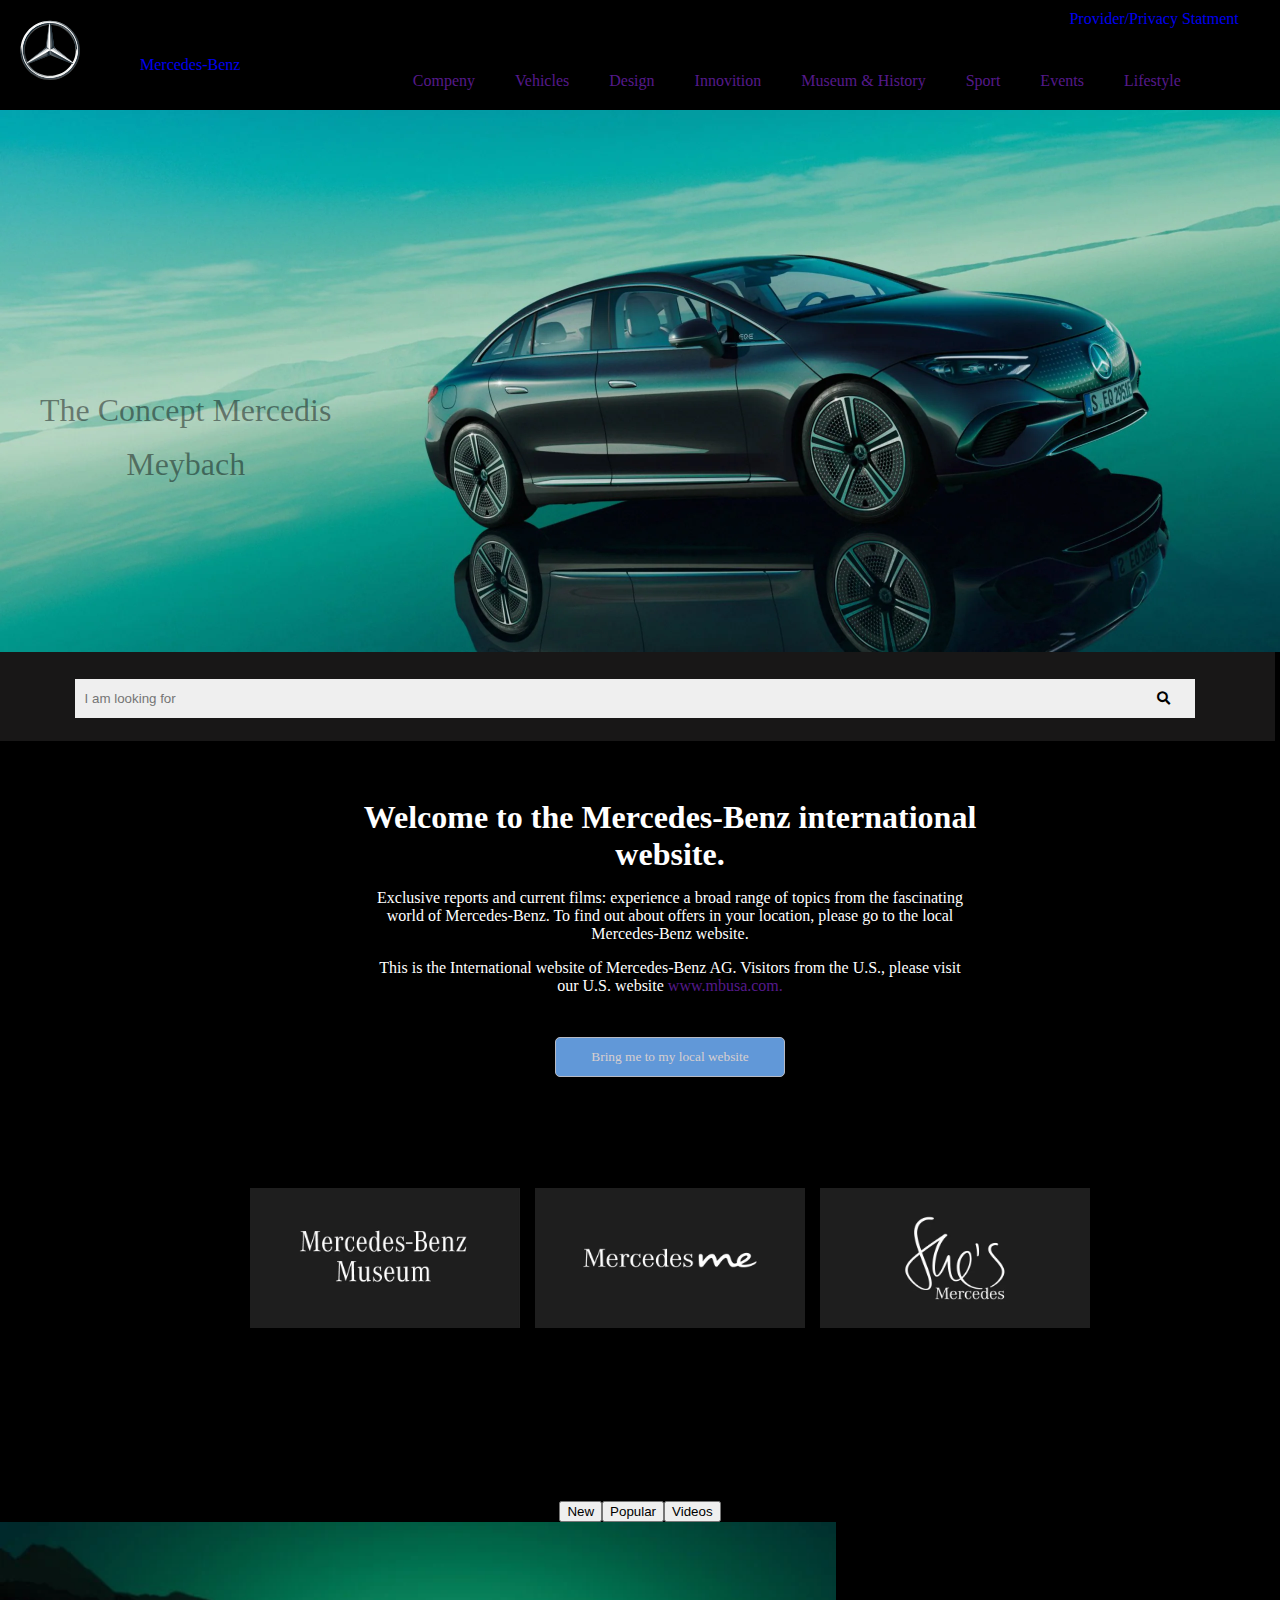
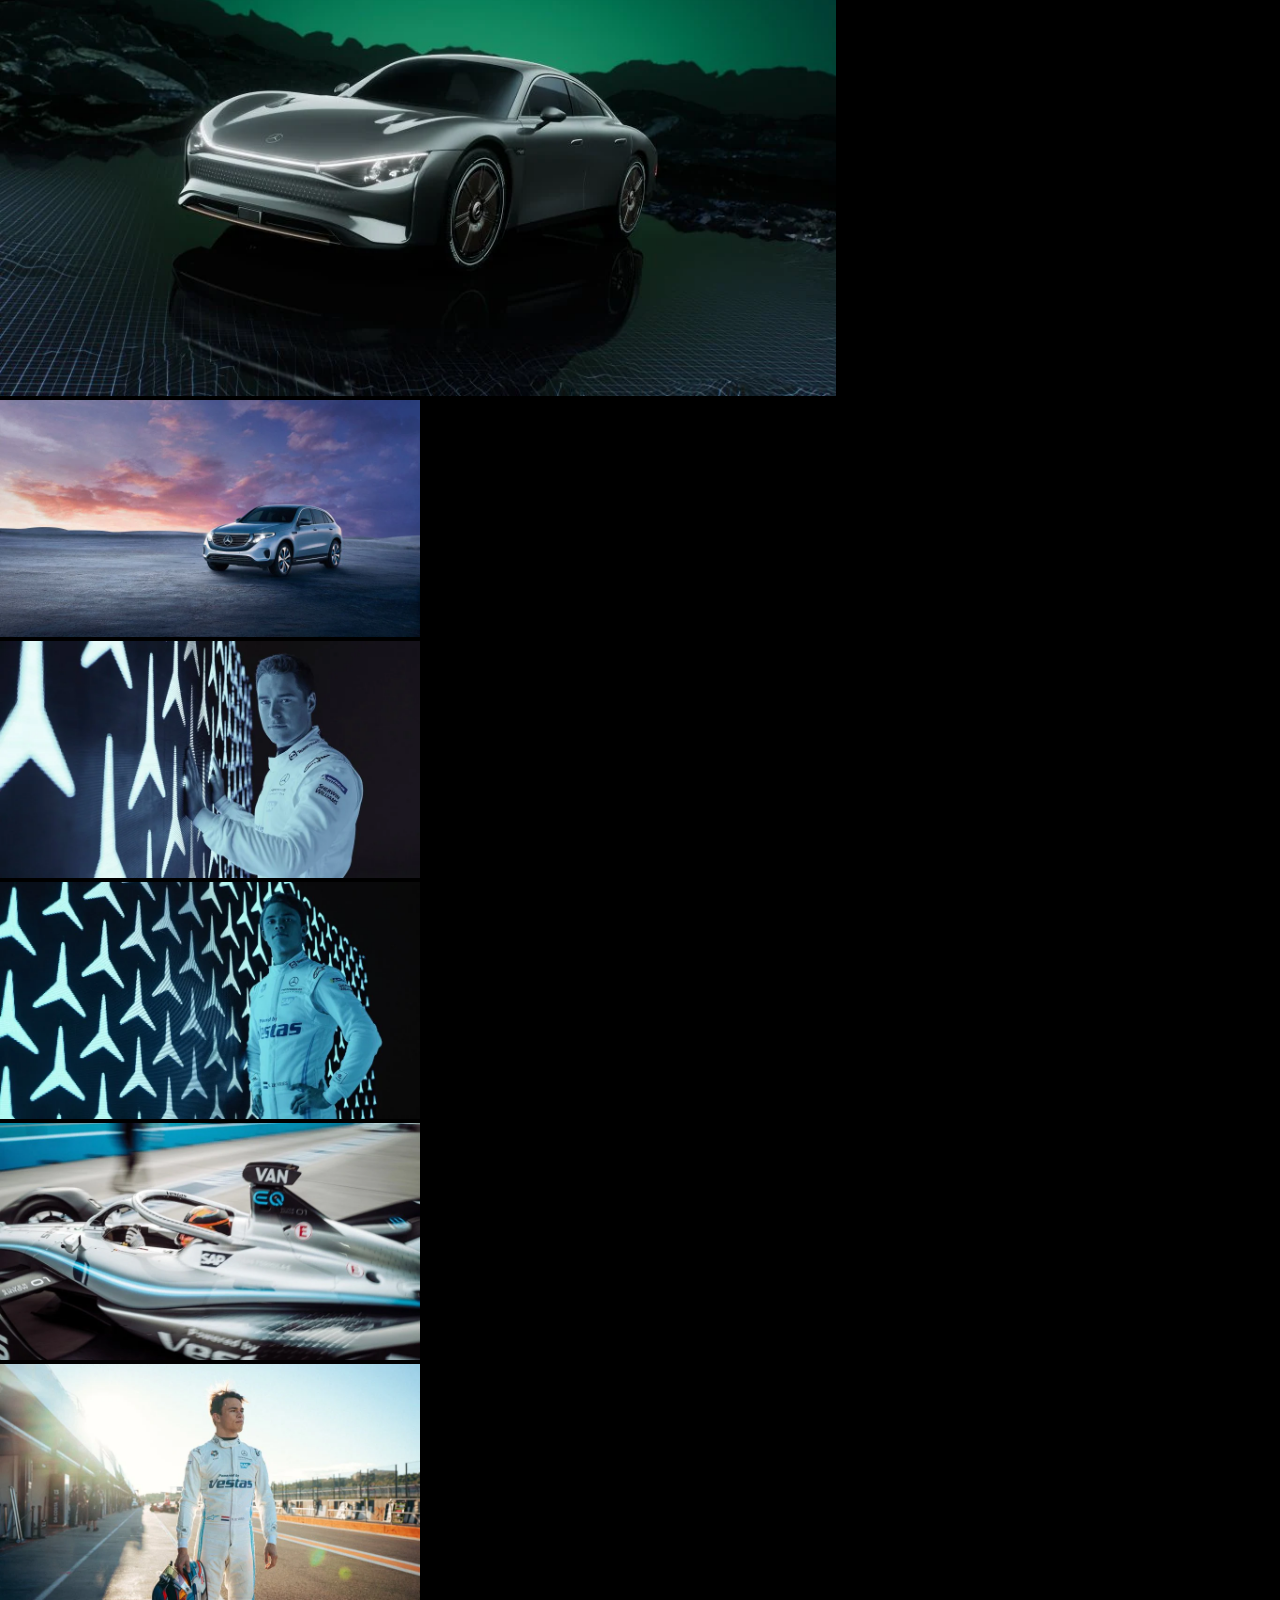
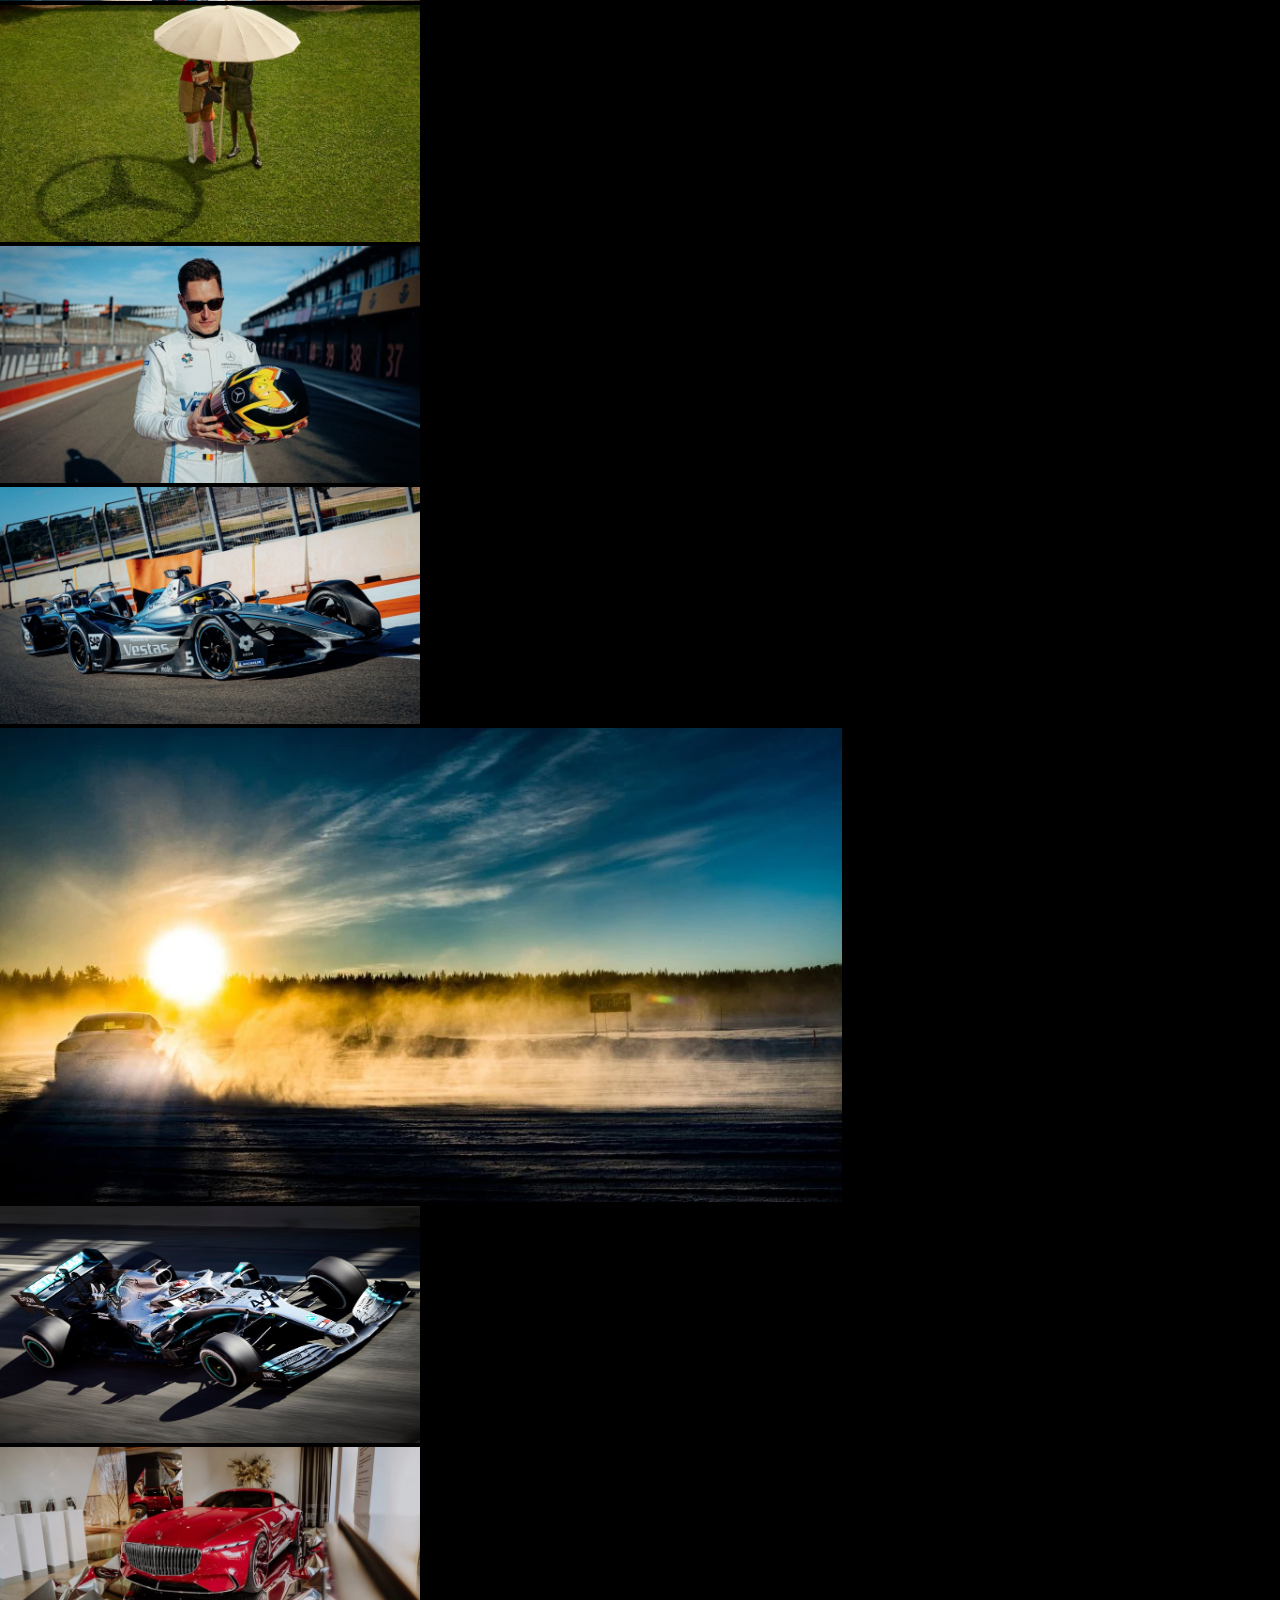
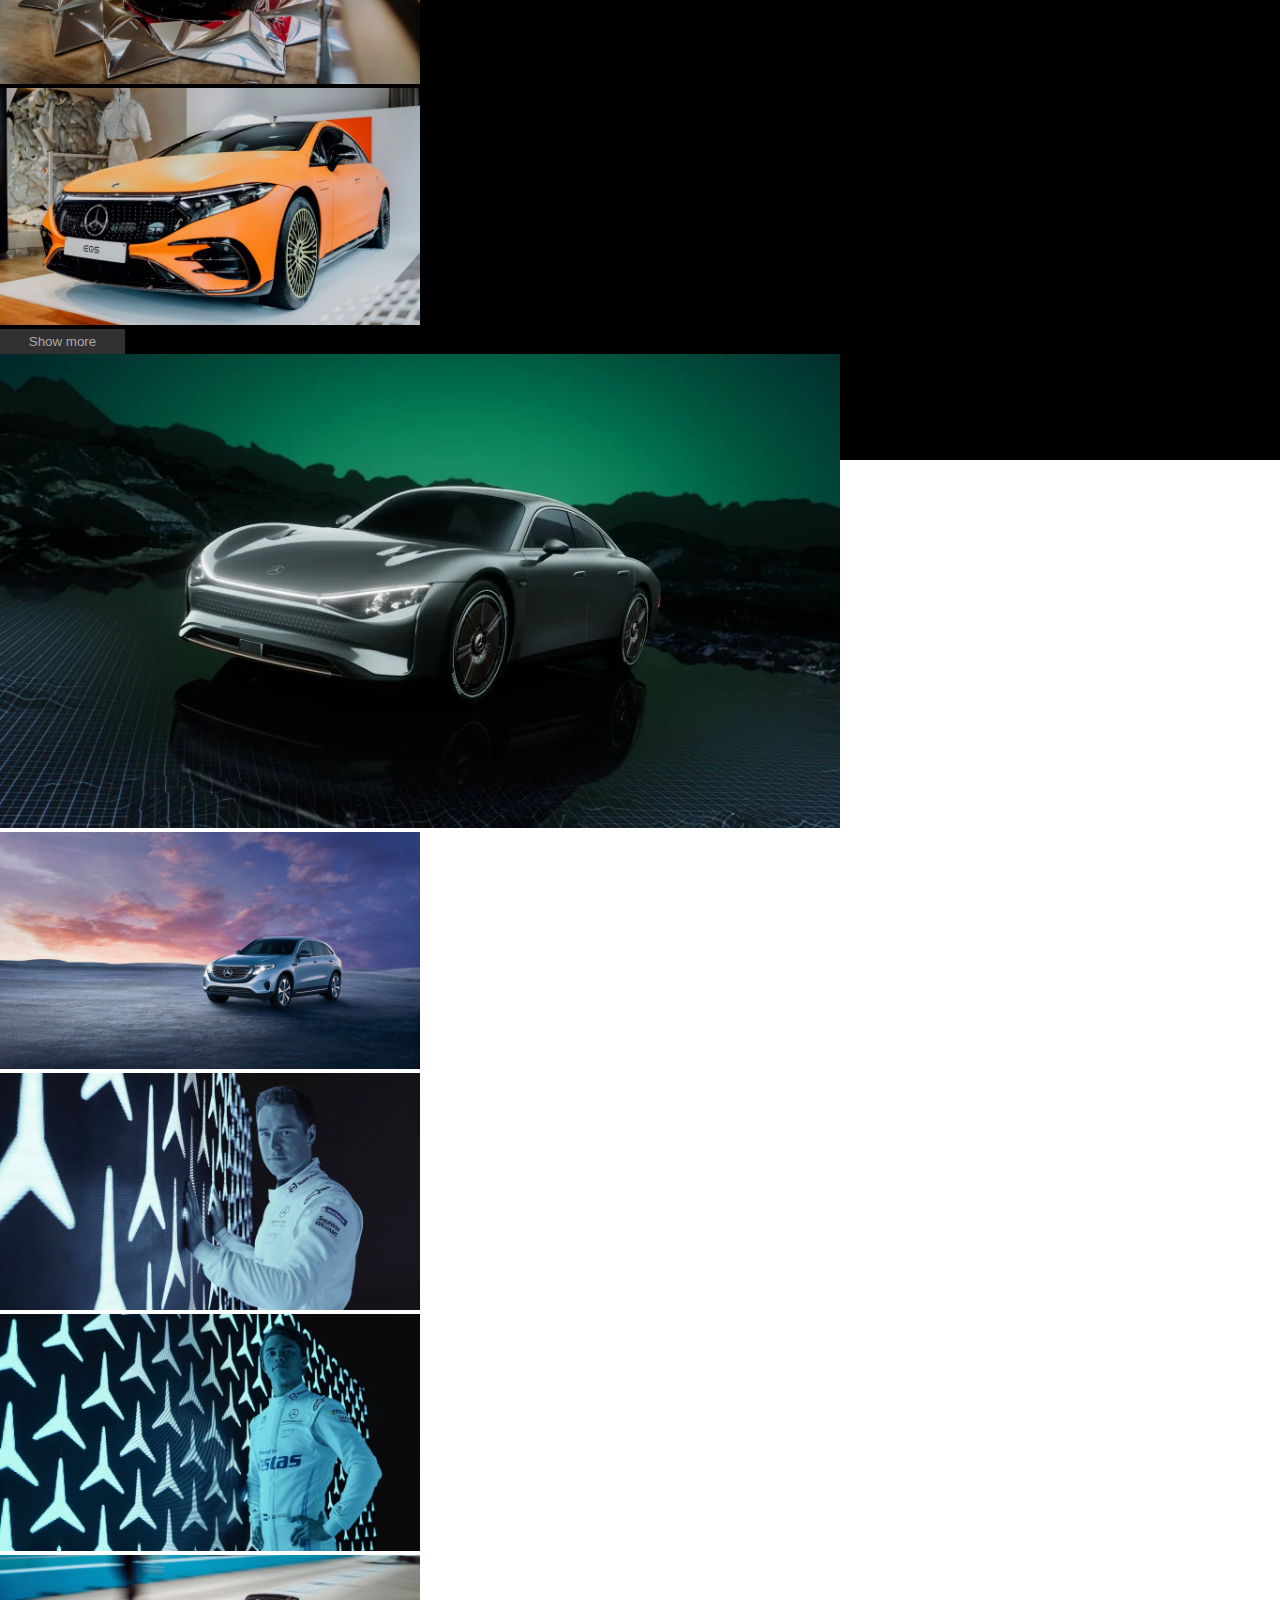
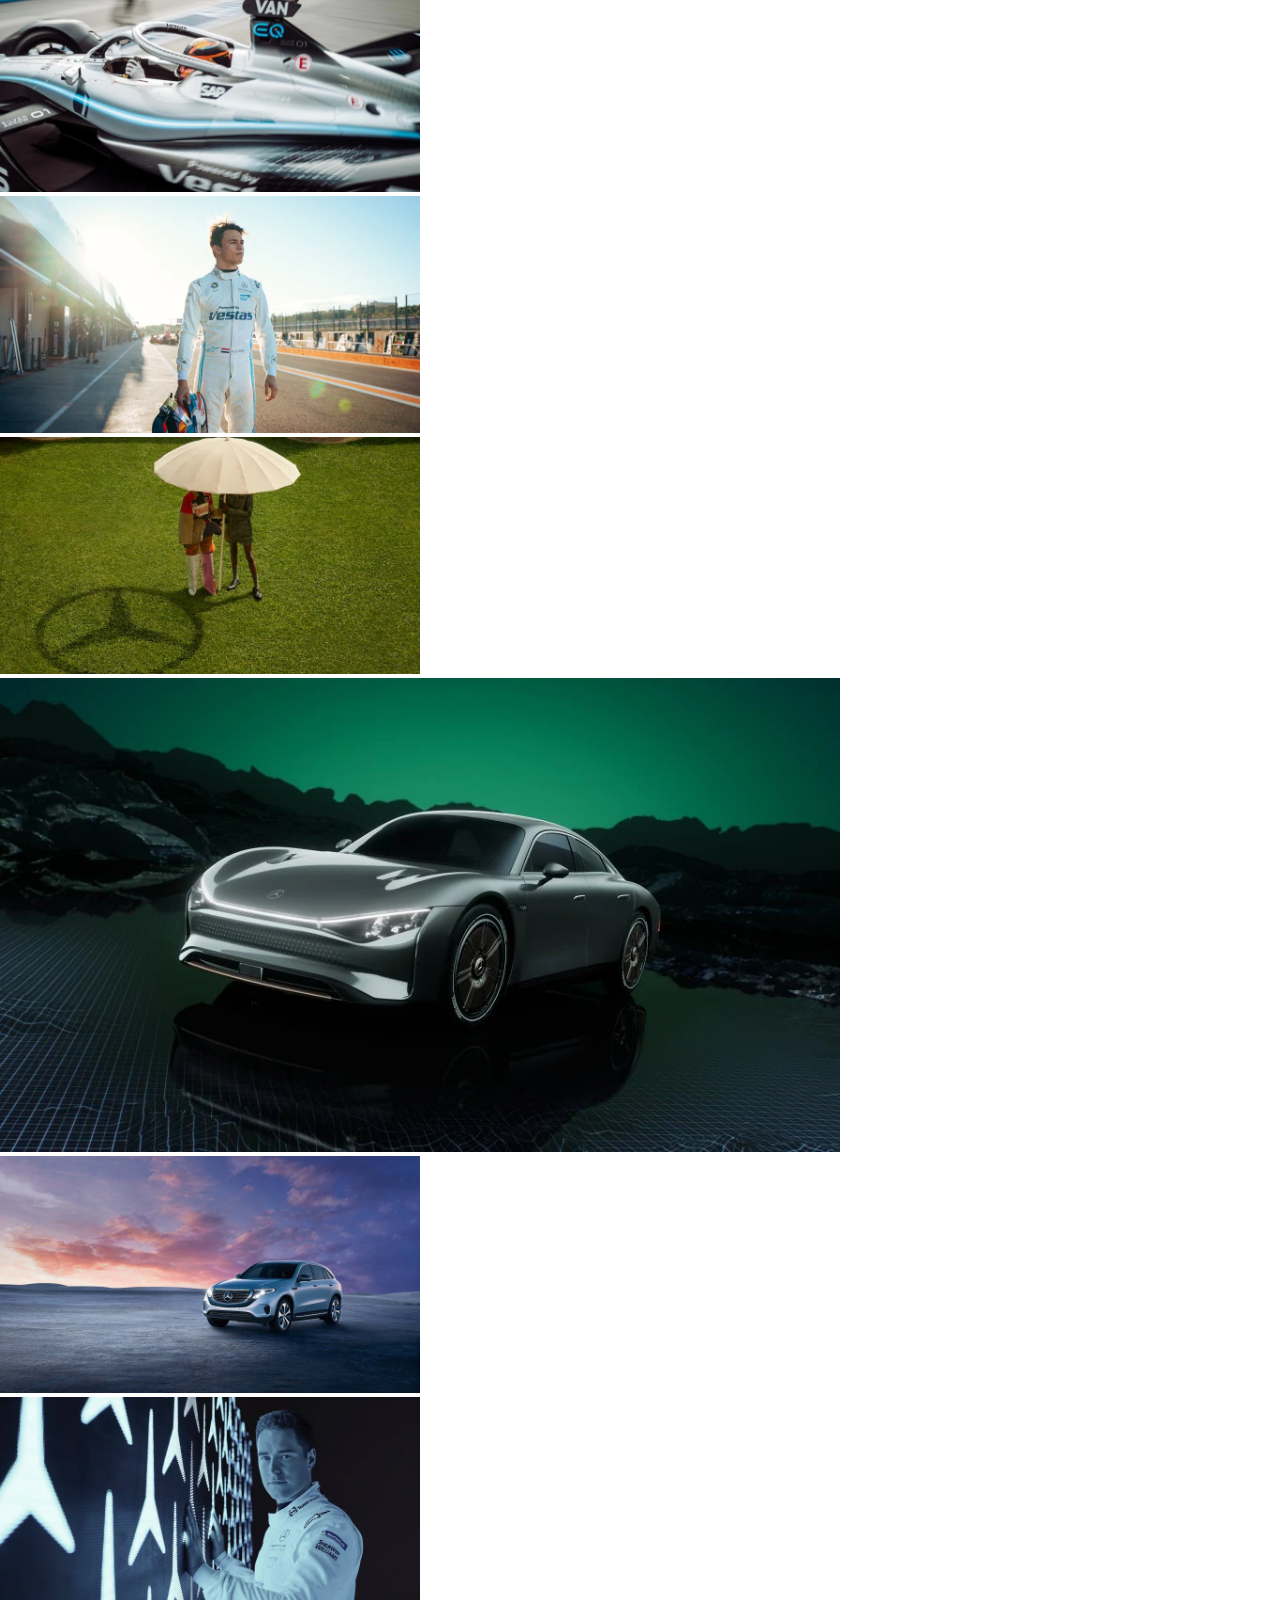
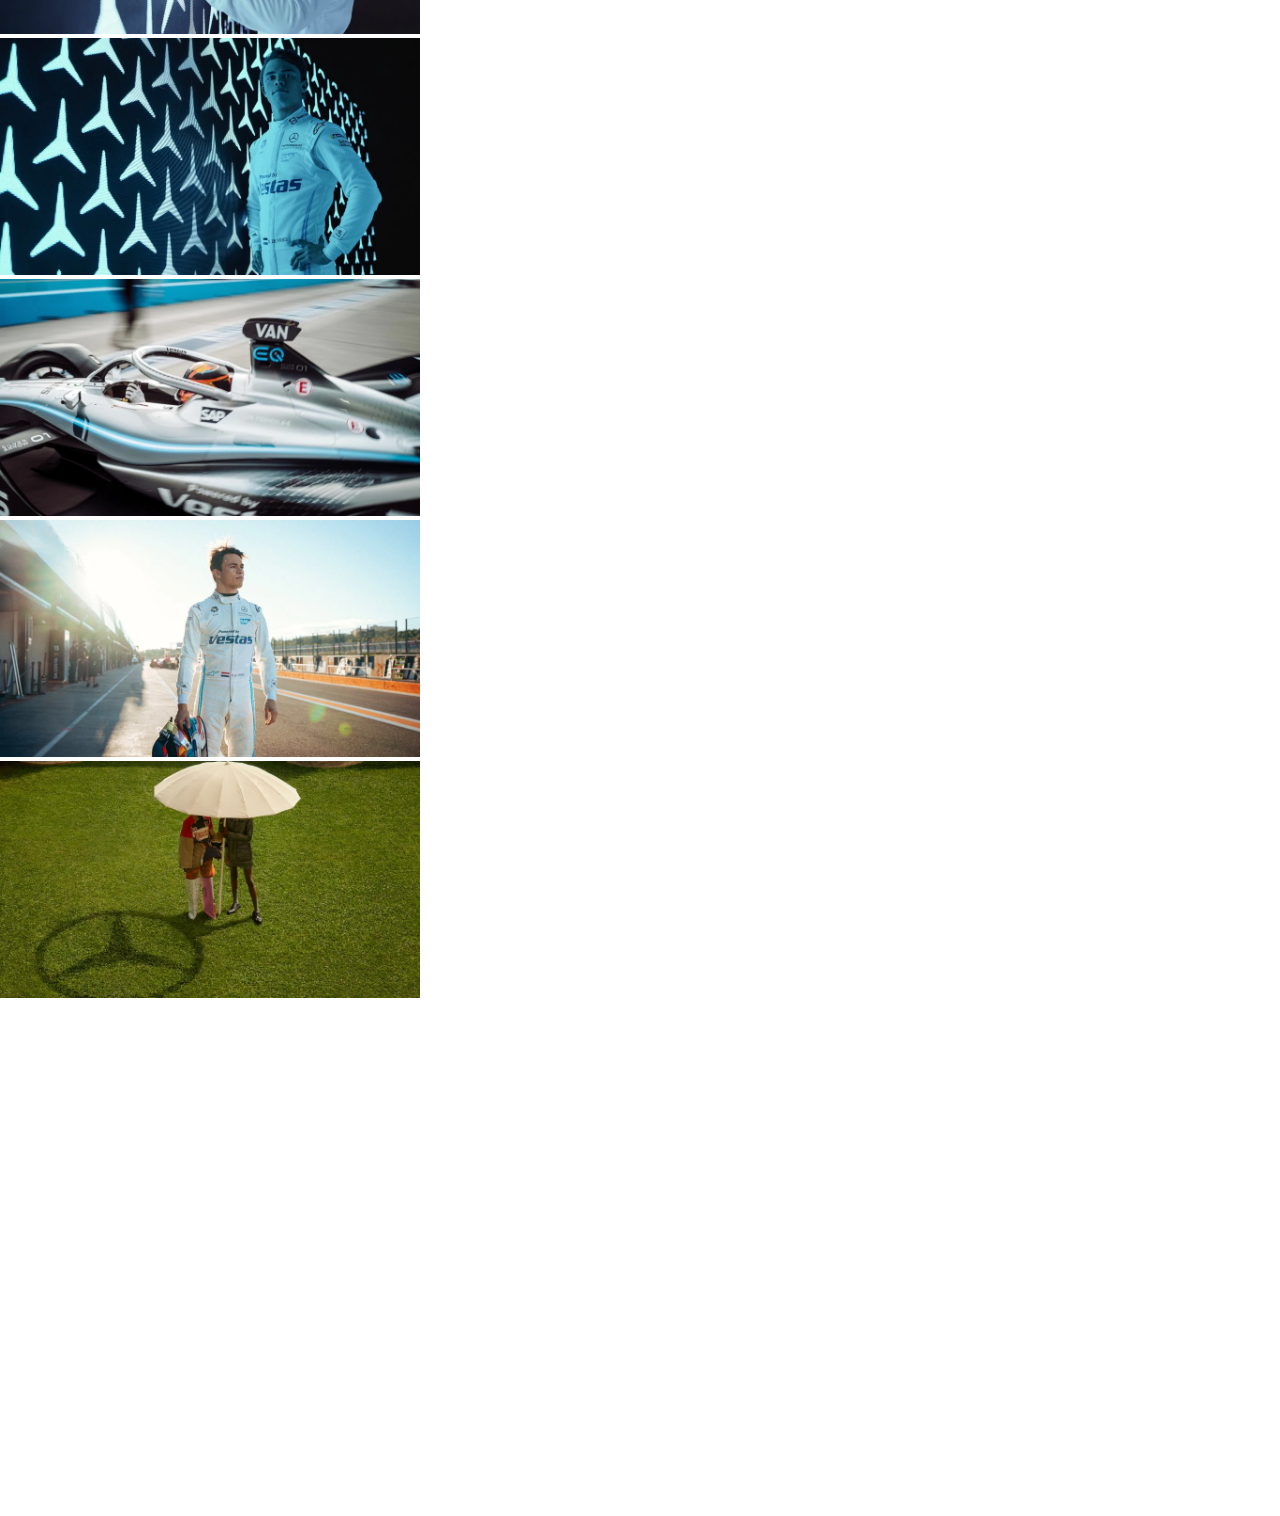
==== index.html @ 4b14b413 "contniue car store project" ====
<!DOCTYPE html>
<html lang="en">
  <head>
    <meta charset="UTF-8" />
    <meta http-equiv="X-UA-Compatible" content="IE=edge" />
    <meta name="viewport" content="width=device-width, initial-scale=1.0" />
    <title>Document</title>
    <link rel="stylesheet" href="assets/css/benz.css" />
    <link rel="stylesheet" href="assets/fonts/font awesome/css/all.css" />
    <link
      href="https://cdn.jsdelivr.net/npm/bootstrap@5.1.3/dist/css/bootstrap.min.css"
      rel="stylesheet"
      integrity="sha384-1BmE4kWBq78iYhFldvKuhfTAU6auU8tT94WrHftjDbrCEXSU1oBoqyl2QvZ6jIW3"
      crossorigin="anonymous"
    />
  </head>

  <body>
    <header>
      <div class="column-header" id="logo">
        <img src="assets/images/logo-benz.svg" alt="" />
        <a href="https://www.mercedes-benz.com/en/">Mercedes-Benz</a>
      </div>

      <div class="column-headerright">
        <div class="row-headertop">
          <a href="https://www.mercedes-benz.com/">
            <span>Provider/Privacy Statment </span>
          </a>
        </div>
        <div class="row-headerbutton">
          <nav class="menu-main">
            <ul class="menu">
              <li class="super-menu">
                <a href="" class="title-menu">Compeny</a>
              </li>
              <li class="super-menu">
                <a href="" class="title-menu"> Vehicles </a>
              </li>
              <li class="super-menu">
                <a href="" class="title-menu">Design</a>
              </li>
              <li class="super-menu">
                <a href="" class="title-menu">Innovition</a>
              </li>
              <li class="super-menu">
                <a href="" class="title-menu">Museum & History </a>
              </li>
              <li class="super-menu">
                <a href="" class="title-menu">Sport </a>
              </li>
              <li class="super-menu">
                <a href="" class="title-menu">Events </a>
              </li>
              <li class="super-menu">
                <a href="" class="title-menu" id="d">Lifestyle </a>
              </li>
            </ul>
          </nav>
        </div>
      </div>
    </header>

    <main>
      <div class="slider">
        <img
          src="assets/images/mercedes-benz-the-all-electric-eqe-2021-v295-3400x1440.jpeg"
          alt=""
        />
        <div class="menu-benz">
          <p class="pb">The Concept Mercedis</p>

          <p benz>Meybach</p>
        </div>
      </div>

      <div class="box">
        <input type="text" name="" id="search" placeholder="I am looking for" />
        <button class="btn">
          <i class="fas fa-search"></i>
        </button>
      </div>

      <div class="container box-text">
        <div class="super">
          <h1 class="welcome">
            Welcome to the Mercedes-Benz international website.
          </h1>
          <div class="divp">
            <p class="p">
              Exclusive reports and current films: experience a broad range of
              topics from the fascinating world of Mercedes-Benz. To find out
              about offers in your location, please go to the local
              Mercedes-Benz website.
            </p>
            <p class="p">
              This is the International website of Mercedes-Benz AG. Visitors
              from the U.S., please visit our U.S. website
              <a href="">www.mbusa.com.</a>
            </p>
          </div>
          <button class="btnn">Bring me to my local website</button>
        </div>

        <div class="bran-group">
          <ul class="super-box">
            <li class="div1">
              <a href="">
                <img src="assets/images/museum-channel-tile.webp" alt="" />
              </a>
            </li>
            <li class="div2">
              <a href="">
                <img src="assets/images/me-channel-tile_new.webp" alt="" />
              </a>
            </li>
            <li class="div3">
              <a href="">
                <img src="assets/images/she-channel-tile.webp" alt="" />
              </a>
            </li>
          </ul>
        </div>
        <!-- end  container1-->
      </div>

      <section class="brand-group">
        <ul class="nav nav-pills mb-3" id="pills-tab" role="tablist">
          <li class="nav-item" role="presentation">
            <button
              class="nav-link active"
              id="pills-home-tab"
              data-bs-toggle="pill"
              data-bs-target="#pills-home"
              type="button"
              role="tab"
              aria-controls="pills-home"
              aria-selected="true"
            >
              New
            </button>
          </li>
          <li class="nav-item" role="presentation">
            <button
              class="nav-link"
              id="pills-profile-tab"
              data-bs-toggle="pill"
              data-bs-target="#pills-profile"
              type="button"
              role="tab"
              aria-controls="pills-profile"
              aria-selected="false"
            >
              Popular
            </button>
          </li>
          <li class="nav-item" role="presentation">
            <button
              class="nav-link"
              id="pills-contact-tab"
              data-bs-toggle="pill"
              data-bs-target="#pills-contact"
              type="button"
              role="tab"
              aria-controls="pills-contact"
              aria-selected="false"
            >
              Videos
            </button>
          </li>
        </ul>

        <div class="tab-content position-relative" id="pills-tabContent">
          <div
            class="tab-pane fade show active"
            id="pills-home"
            role="tabpanel"
            aria-labelledby="pills-home-tab">
          
            <ul class="d-flex">
              <li>
                <img
                  src="assets/images/slider1 -eqxx-2022-2560x1440.webp"
                  style="width: 836px; height: 474px"
                  alt=""
                />
              </li>
            
              <li>
                <img
                  src="assets/images/slider2-benz-2560x1440.webp"
                  style="width: 420px; height: 237px"
                  alt=""
                />
              </li>
      
              <li class="position-absolute top-100">
                <img
                  src="assets/images/slider 3-2022_V2jpeg.webp"
                  style="width: 420px; height: 237px"
                  alt=""
                />
              </li>
             
              <li class="img3 position-absolute top-100">
                <img
                  src="assets/images/slider4-2022_V2jpeg.webp"
                  style="width: 420px; height: 237px"
                  alt=""
                />
              </li>
              
              <li class="img4 position-absolute">
                <img
                  src="assets/images/slider5_teserjpeg.webp"
                  style="width: 420px; height: 237px"
                  alt=""
                />
              </li>
              
              <li class="img5 position-absolute">
                <img
                  src="assets/images/slider6.webp"
                  style="width: 420px; height: 237px"
                  alt=""
                />
              </li>
              
              <li class="img6 position-absolute">
                <img
                  src="assets/images/slider7.webp"
                  style="width: 420px; height: 237px"
                  alt=""
                />
              </li>
              
              <li class="img7 position-absolute">
                <img
                  src="assets/images/slider8.jpeg"
                  style="width: 420px; height: 237px"
                  alt=""
                />
              </li>
              
              <li class="img8 position-absolute">
                <img
                  src="assets/images/slider9.jpeg"
                  style="width: 420px; height: 237px"
                  alt=""
                />
              </li>
              
              <li class="img9 position-absolute">
                <img
                  src="assets/images/slider10.webp"
                  style="width: 842px; height: 474px"
                  alt=""
                />
              </li>
              
              <li class="img10 position-absolute">
                <img
                  src="assets/images/slider11.jpeg"
                  style="width: 420px; height: 237px"
                  alt=""
                />
              </li>
              
              <li class="img11 position-absolute">
                <img
                  src="assets/images/slider12.webp"
                  style="width: 420px; height: 237px"
                  alt=""
                />
              </li>
              
              <li class="img12 position-absolute">
                <img
                  src="assets/images/slider13.webp"
                  style="width: 420px; height: 237px"
                  alt=""
                />
              </li>
              
              <li class="but position-absolute">
                <button class="show-more">Show more</button>
              </li>
            </ul>
         
          </div>

          <div
            class="tab-pane fade"
            id="pills-profile"
            role="tabpanel"
            aria-labelledby="pills-profile-tab"
          >
            <ul class="d-flex">
              <li>
                <img
                  src="assets/images/slider1 -eqxx-2022-2560x1440.webp"
                  style="width: 840px; height: 474px"
                  alt=""
                />
              </li>
              <li>
                <img
                  src="assets/images/slider2-benz-2560x1440.webp"
                  style="width: 420px; height: 237px"
                  alt=""
                />
              </li>
              <li class="position-absolute top-100">
                <img
                  src="assets/images/slider 3-2022_V2jpeg.webp"
                  style="width: 420px; height: 237px"
                  alt=""
                />
              </li>
              <li class="img3 position-absolute top-100">
                <img
                  src="assets/images/slider4-2022_V2jpeg.webp"
                  style="width: 420px; height: 237px"
                  alt=""
                />
              </li>
              <li class="img4 position-absolute">
                <img
                  src="assets/images/slider5_teserjpeg.webp"
                  style="width: 420px; height: 237px"
                  alt=""
                />
              </li>
              <li class="img5 position-absolute">
                <img
                  src="assets/images/slider6.webp"
                  style="width: 420px; height: 237px"
                  alt=""
                />
              </li>
              <li class="img6 position-absolute">
                <img
                  src="assets/images/slider7.webp"
                  style="width: 420px; height: 237px"
                  alt=""
                />
              </li>
            </ul>
          </div>
          <div
            class="tab-pane fade"
            id="pills-contact"
            role="tabpanel"
            aria-labelledby="pills-contact-tab"
          >
            <ul class="d-flex">
              <li>
                <img
                  src="assets/images/slider1 -eqxx-2022-2560x1440.webp"
                  style="width: 840px; height: 474px"
                  alt=""
                />
              </li>
              <li>
                <img
                  src="assets/images/slider2-benz-2560x1440.webp"
                  style="width: 420px; height: 237px"
                  alt=""
                />
              </li>
              <li class="position-absolute top-100">
                <img
                  src="assets/images/slider 3-2022_V2jpeg.webp"
                  style="width: 420px; height: 237px"
                  alt=""
                />
              </li>
              <li class="img3 position-absolute top-100">
                <img
                  src="assets/images/slider4-2022_V2jpeg.webp"
                  style="width: 420px; height: 237px"
                  alt=""
                />
              </li>
              <li class="img4 position-absolute">
                <img
                  src="assets/images/slider5_teserjpeg.webp"
                  style="width: 420px; height: 237px"
                  alt=""
                />
              </li>
              <li class="img5 position-absolute">
                <img
                  src="assets/images/slider6.webp"
                  style="width: 420px; height: 237px"
                  alt=""
                />
              </li>
              <li class="img6 position-absolute">
                <img
                  src="assets/images/slider7.webp"
                  style="width: 420px; height: 237px"
                  alt=""
                />
              </li>
            </ul>
          </div>
        </div>
      </section>  <!--end cart-->
     

      <section class="box-text"> 
        <div class="div">
          <p>
            Die angegebenen Werte wurden nach dem vorgeschriebenen Messverfahren
            ermittelt. Es handelt sich um die „NEFZ-CO₂-Werte“ i. S. v. Art. 2
            Nr. 1 Durchführungsverordnung (EU) 2017/1153. Die
            Kraftstoffverbrauchswerte wurden auf Basis dieser Werte errechnet.
            Der Stromverbrauch wurde auf der Grundlage der VO 692/2008/EG
            ermittelt. Weitere Informationen zum offiziellen Kraftstoffverbrauch
            und den offiziellen spezifischen CO₂-Emissionen neuer
            Personenkraftwagen können dem „Leitfaden über den
            Kraftstoffverbrauch, die CO₂-Emissionen und den Stromverbrauch aller
            neuen Personenkraftwagenmodelle“ entnommen werden, der an allen
            Verkaufsstellen und bei der Deutschen Automobil Treuhand GmbH unter
            www.dat.de unentgeltlich erhältlich ist.
          </p>
        </div>
        <div class="div">
          <p>
            Angaben zu Kraftstoffverbrauch, Stromverbrauch und CO₂-Emissionen
            sind vorläufig und wurden vom Technischen Dienst für das
            Zertifizierungsverfahren nach Maßgabe des WLTP-Prüfverfahrens
            ermittelt und in NEFZ-Werte korreliert. Eine EG-Typgenehmigung und
            Konformitätsbescheinigung mit amtlichen Werten liegen noch nicht
            vor. Abweichungen zwischen den Angaben und den amtlichen Werten sind
            möglich.
          </p>
        </div>
        <div class="div">
          <p>
            Stromverbrauch und Reichweite wurden auf der Grundlage der VO
            692/2008/EG ermittelt. Stromverbrauch und Reichweite sind abhängig
            von der Fahrzeugkonfiguration. Weitere Informationen zum offiziellen
            Kraftstoffverbrauch und den offiziellen spezifischen CO₂-Emissionen
            neuer Personenkraftwagen können dem „Leitfaden über den
            Kraftstoffverbrauch, die CO₂-Emissionen und den Stromverbrauch aller
            neuen Personenkraftwagenmodelle“ entnommen werden, der an allen
            Verkaufsstellen und bei der Deutschen Automobil Treuhand GmbH unter
            www.dat.de unentgeltlich erhältlich ist.
          </p>
        </div>
        <div class="div">
          <p>
            Angaben zu Stromverbrauch und Reichweite sind vorläufig und wurden
            vom Technischen Dienst für das Zertifizierungsverfahren nach Maßgabe
            der UN/ECE-Regelung Nr. 101 ermittelt. Die EG-Typgenehmigung und
            eine Konformitätsbescheinigung mit amtlichen Werten liegen noch
            nicht vor. Abweichungen zwischen den Angaben und den amtlichen
            Werten sind möglich.
          </p>
        </div>
        <div class="div">
          <p>
            Alle technischen Angaben sind vorläufig und wurden intern nach
            Maßgabe der jeweils anwendbaren Zertifizierungsmethode ermittelt. Es
            liegen bislang weder bestätigte Werte vom TÜV noch eine
            EG-Typgenehmigung noch eine Konformitätsbescheinigung mit amtlichen
            Werten vor. Abweichungen zwischen den Angaben und den amtlichen
            Werten sind möglich.
          </p>
        </div>
        <div class="div">
          <p>
            Weitere Informationen zum offiziellen Kraftstoffverbrauch und den
            offiziellen spezifischen CO₂-Emissionen neuer Personenkraftwagen
            können dem „Leitfaden über den Kraftstoffverbrauch, die
            CO₂-Emissionen und den Stromverbrauch aller neuen
            Personenkraftwagenmodelle” entnommen werden, der an allen
            Verkaufsstellen und bei der Deutschen Automobil Treuhand GmbH unter
            www.dat.de unentgeltlich erhältlich ist.
          </p>
        </div>
      </section> 

      <script
        src="https://cdn.jsdelivr.net/npm/bootstrap@5.1.3/dist/js/bootstrap.bundle.min.js"
        integrity="sha384-ka7Sk0Gln4gmtz2MlQnikT1wXgYsOg+OMhuP+IlRH9sENBO0LRn5q+8nbTov4+1p"
        crossorigin="anonymous"
      ></script>
    </main>
    <footer></footer>
  </body>
</html>
---- assets/css/benz.css ----
body{
    margin: 0px;
}
ul, ol{
   padding: 0px!important;
   margin: 0px!important;
   list-style: none;

}
a{
    text-decoration: none;
    margin: 0px;
    padding: 0px;
}
header{
    height: 110px;
    background: black;
    display: flex;
}
.column-header{
display: flex;
}
.column-header img{
    padding: 20px 20px;
    width: 60px;
    height: 60px;
}
.column-header a{
        padding-top: 56px;
        padding-left: 40px;
}
.column-headerright{
    display: flex;
    align-items: flex-end;
    width: 78%;
    height: 100%;
    flex-direction: column;
}
.row-headertop{
    display: flex;
    width: 100%;
    /* height: 46%; */
    justify-content: flex-end;
    flex-direction: row;
    align-items: flex-end;
}
.row-headerbutton{
    display: flex;
    align-items: flex-end;
    height: 100px;
}
.menu{
    display: flex;
    justify-content: space-around;
}
.super-menu{
    padding: 20px;
}
#d{
    padding-right: 38px;
}
span{
    display: inline-block;
    padding-top: 10px;
}

main{
    height: 5000px;
    background: black;
}
.slider{
    width: 100%;
}
.slider img{
    width: 100%;
}
.benz{
    width: 150;
    height: 60px;
    position: absolute;
    bottom: 198px;
    right: 90px;
    z-index: 100;
}
.benz1{
    width: 150;
    height: 60px;
    position: absolute;
    bottom: 160px;
    right: 80px;
}
.benz2{
    width: 150;
    height: 60px;
    position: absolute;
    bottom: 135px;
    right: 100px;
}
.menu-benz{
    position: absolute;
    top: 40%;
    text-align: center;
    font-size: xx-large;
    color: rgba(0, 0, 0, 0.438);
    font-family: initial;
    left: 40px;
}
.box{
    width: 100%;
    height: 95px;
    background: rgb(24, 23, 23);
    margin: -5px;
    display: flex;
    align-items: center;
    justify-content: center;
}
#search{
    width: 81%;
    height: 39px;
    border: none;
    background: #efefef;
    padding: 0px 10px;
}
.btn{
    width: 5%;
    height: 39px;
    border: none;
}
.container{
    width: 100%;
    background: black;
    height: 700px;
    color: white; 
}
.super{
    margin-top: -22px;
}
.super h1{
  text-align: center; 
}
.divp{
    width: 50%;
    margin: auto;
}
.p{
    text-align: center;
}
.pb{
    margin-bottom: -5%;
}
.btnn{
    width: 230px;
    height: 40px;
    background: rgb(97, 152, 216);
    color: rgb(216 207 207);
    font-family: inherit;
    border: 1px solid #b7bac4;
    border-radius: 5px;
    margin: auto;
    display: flex;
    align-items: center;
    justify-content: center;
    margin-top: 42px;
}
.div1 img{
    width: 270px;
    height: 140px;
}
.div1:hover{
    border-bottom: 8px solid #42bbebc0;
}

.div2{
    margin-left: 15px;
}
.div2 img{
    width: 270px;
    height: 140px; 
}
.div2:hover{
    border-bottom: 8px solid #42bbebc0;
}
.div3{
    margin-left: 15px;
}
.div3 img{
    width:  270px;
    height: 140px; 
}
.div3:hover{
    border-bottom: 8px solid #42bbebc0;
}
.container1{
    width: 200%;
    height: 201px;
   
}
.super-box{
    display: flex;
    flex-direction: row;
    justify-content: center;
    align-items: flex-end;
    height: 205px;
    list-style: none;
}
.box-text{
    padding: 30px;
}
.super{
    padding: 50px;
}
.welcome{
    width: 58%;
    margin: auto;
}
.img3{
    right: 424px;
}
.img4{
    top: 238px;
    right: 2px;
}
.img5{
    top: 476px;
    right: 2px;
}
.img6{ 
    top: 711px;
}
.img7{
    top: 711px;
    right: 424px;
}
.img8{
    top: 713px;
    right: 2px;
}
.img9{
    top: 200%;
}
.img10{
    top: 950px;
    right: 1px;
}
.img11{
    top: 1421px;
}
.img12{
    top: 1422px;
    left: 421px;
}
.nav{
    display: flex;
    justify-content: center;
}
.but{
    right: 50%;
    top: 1700px;
}
.show-more{
    border: none;
    color: #aca9a9;
    background: #444141bd;
    padding: 5px;
    width: 125px;
}
.div{
    color: white;
}
.brand-group{
    min-height: 1800px;
}










footer{
    height: 150px;
    background: black;
}
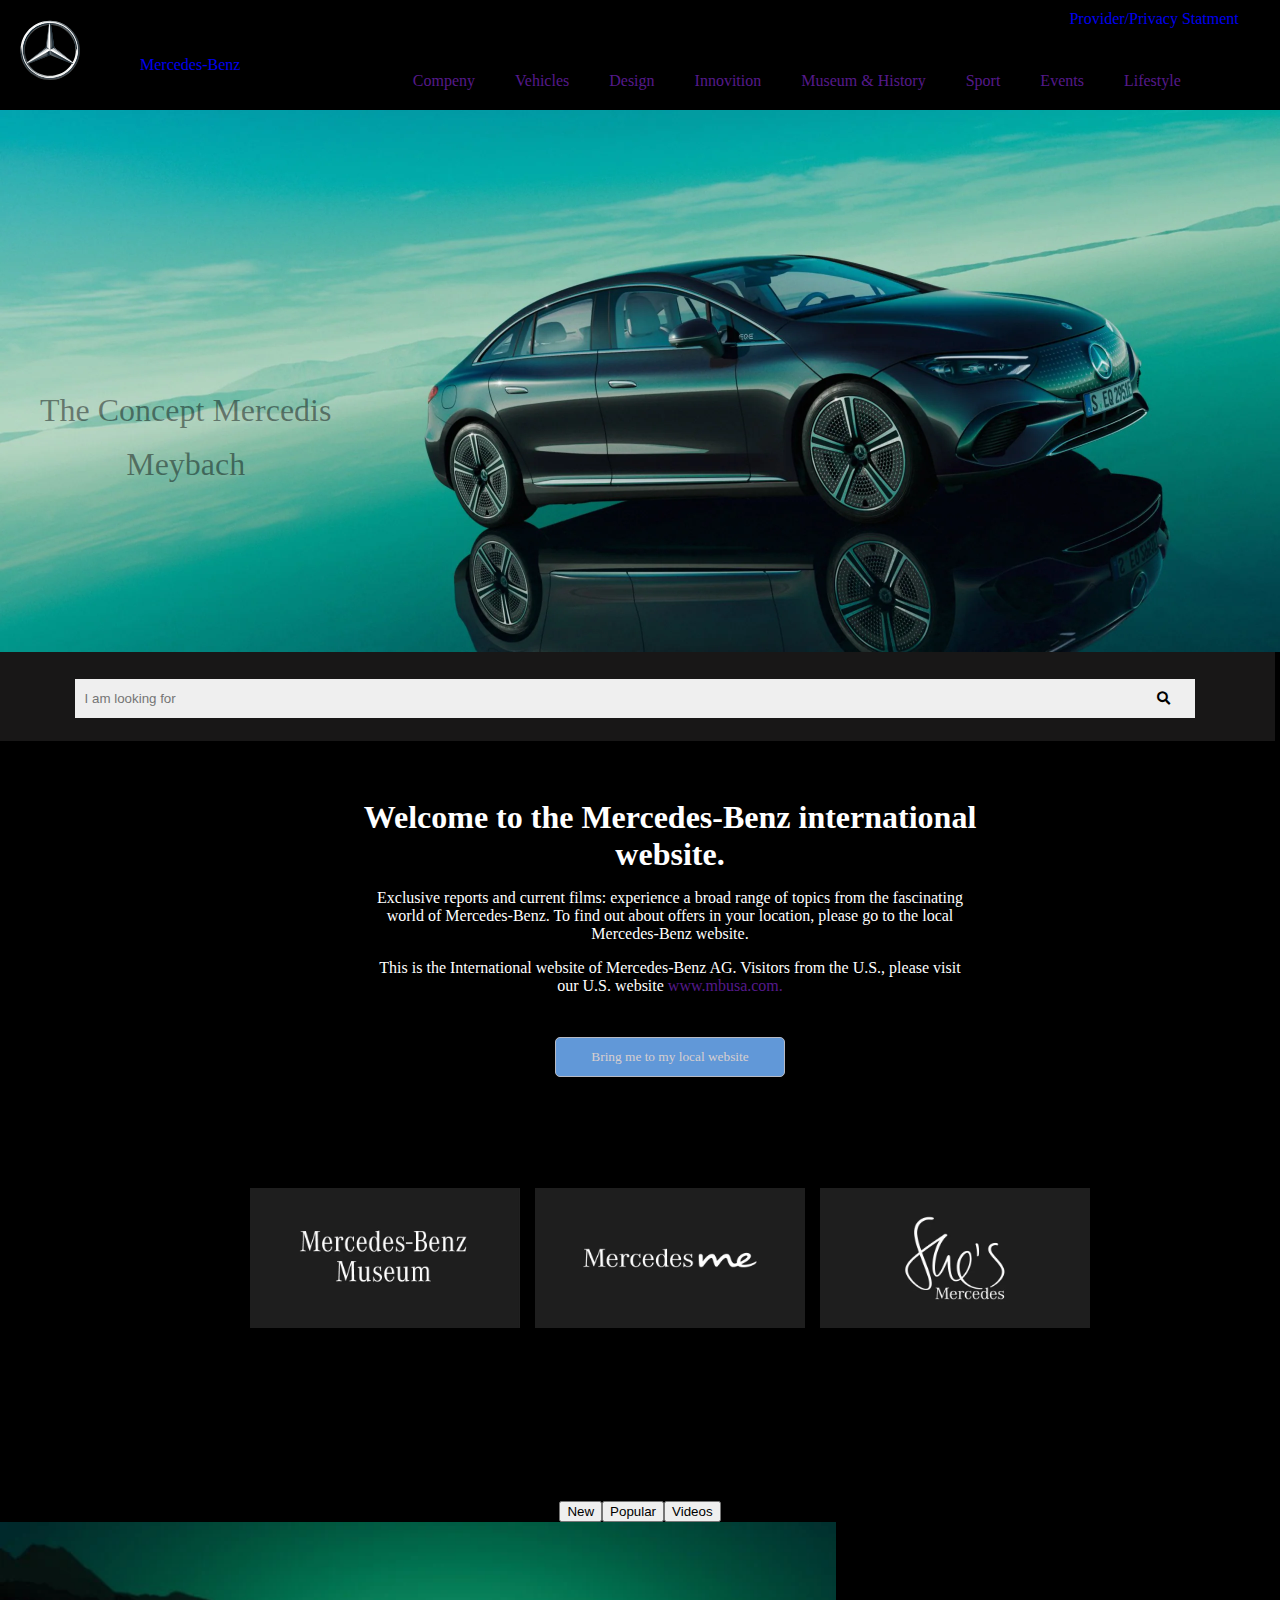
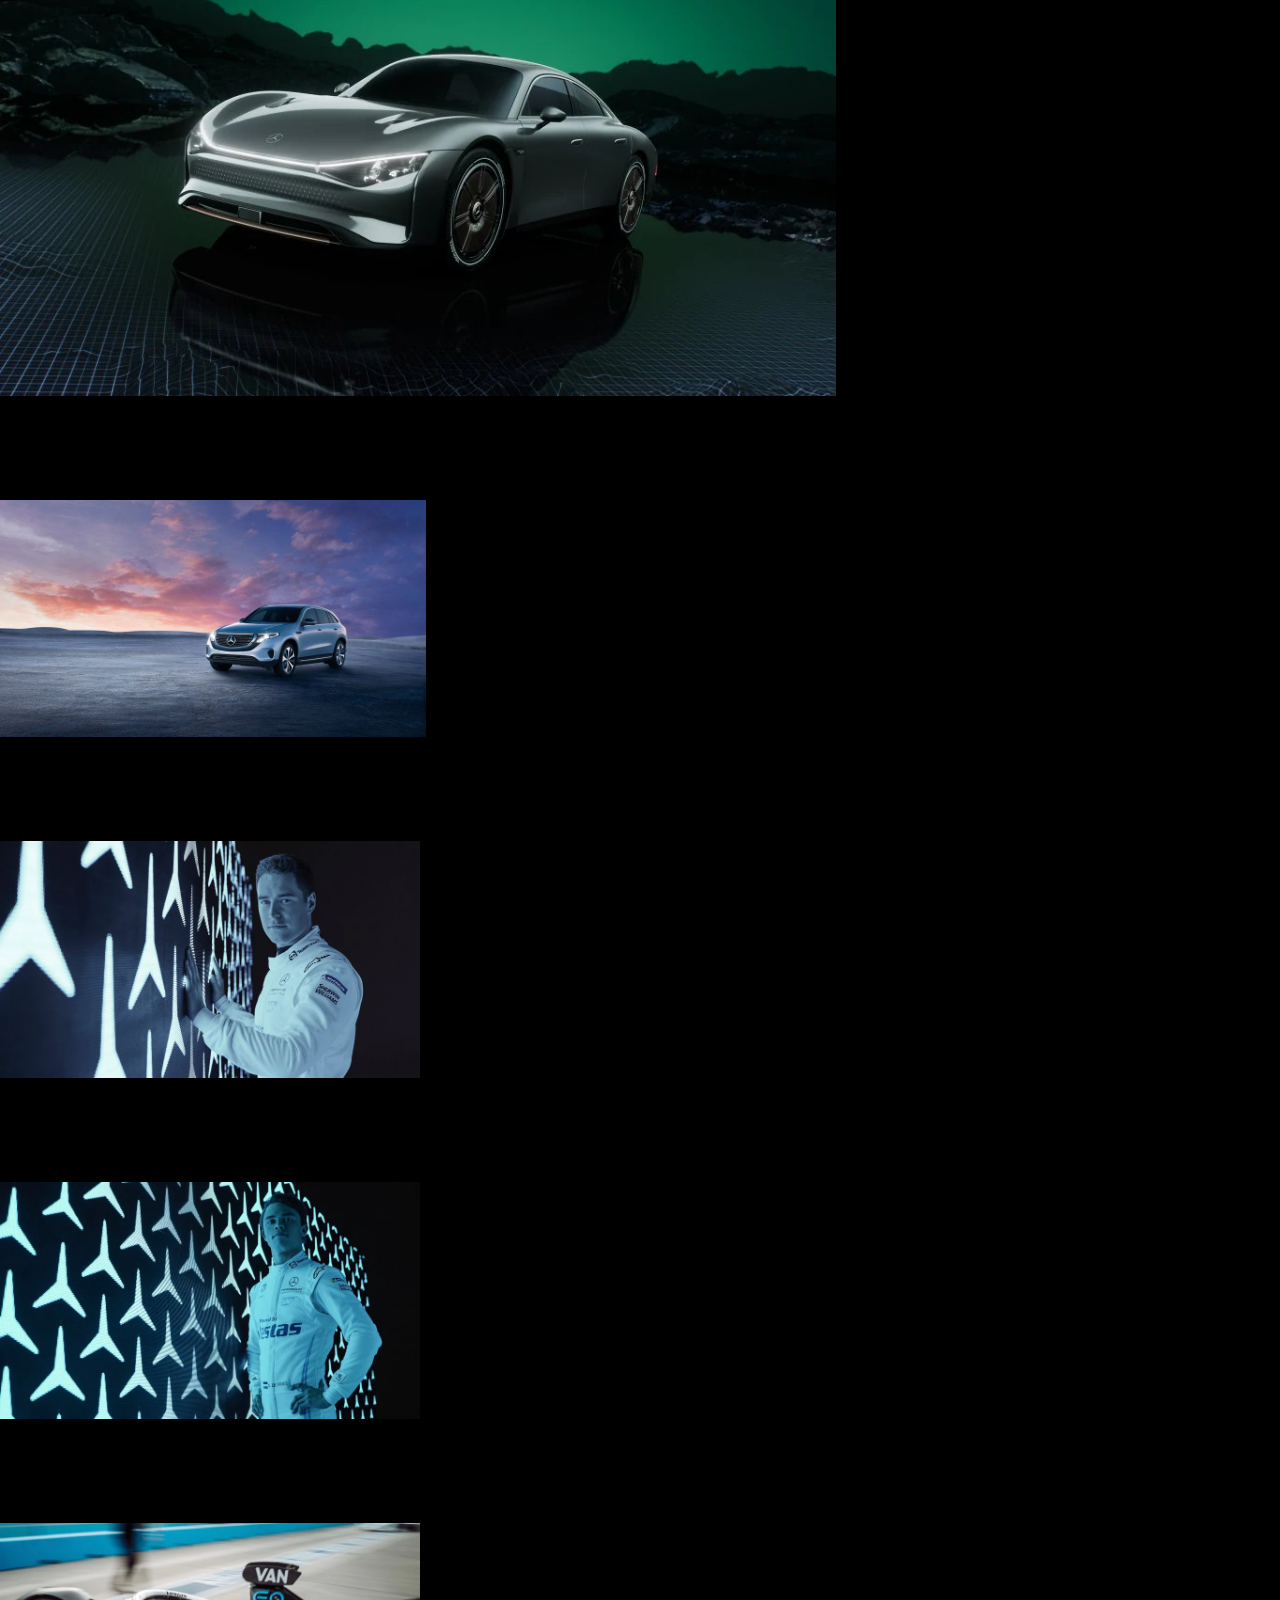
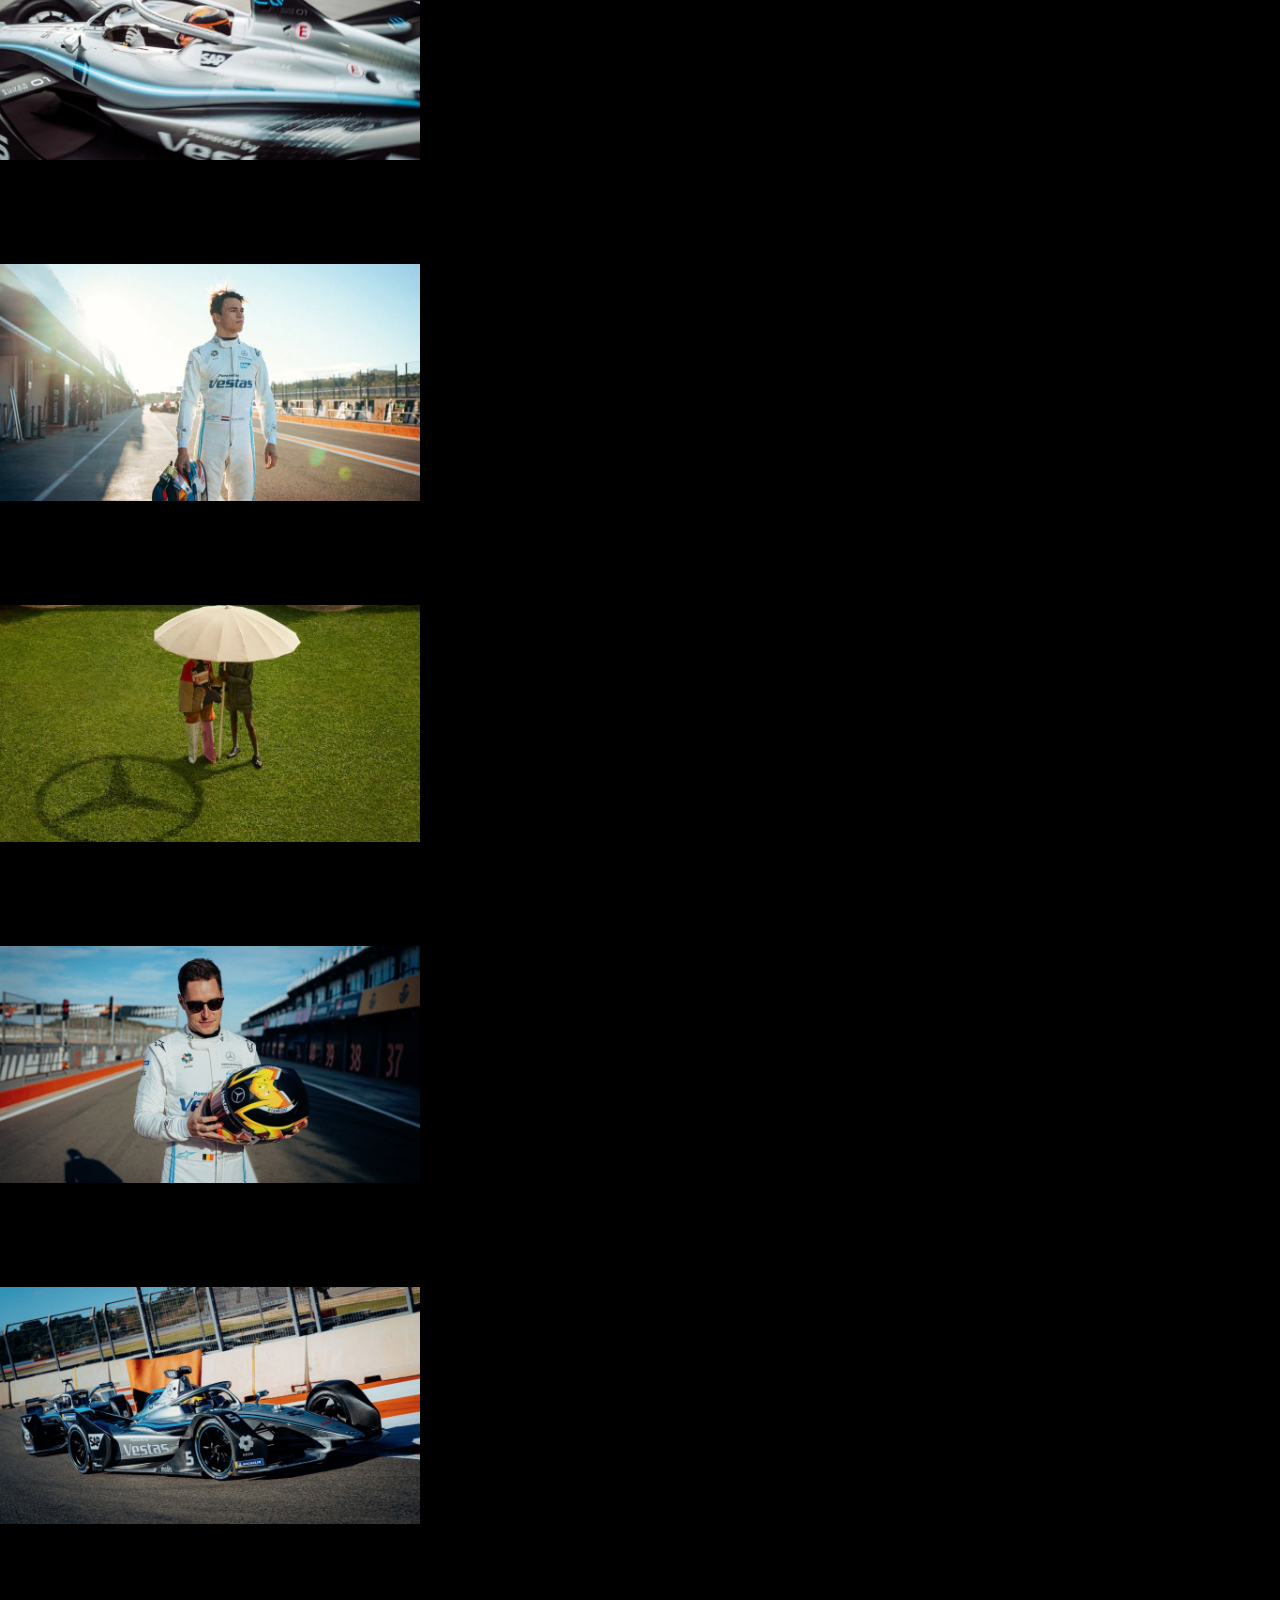
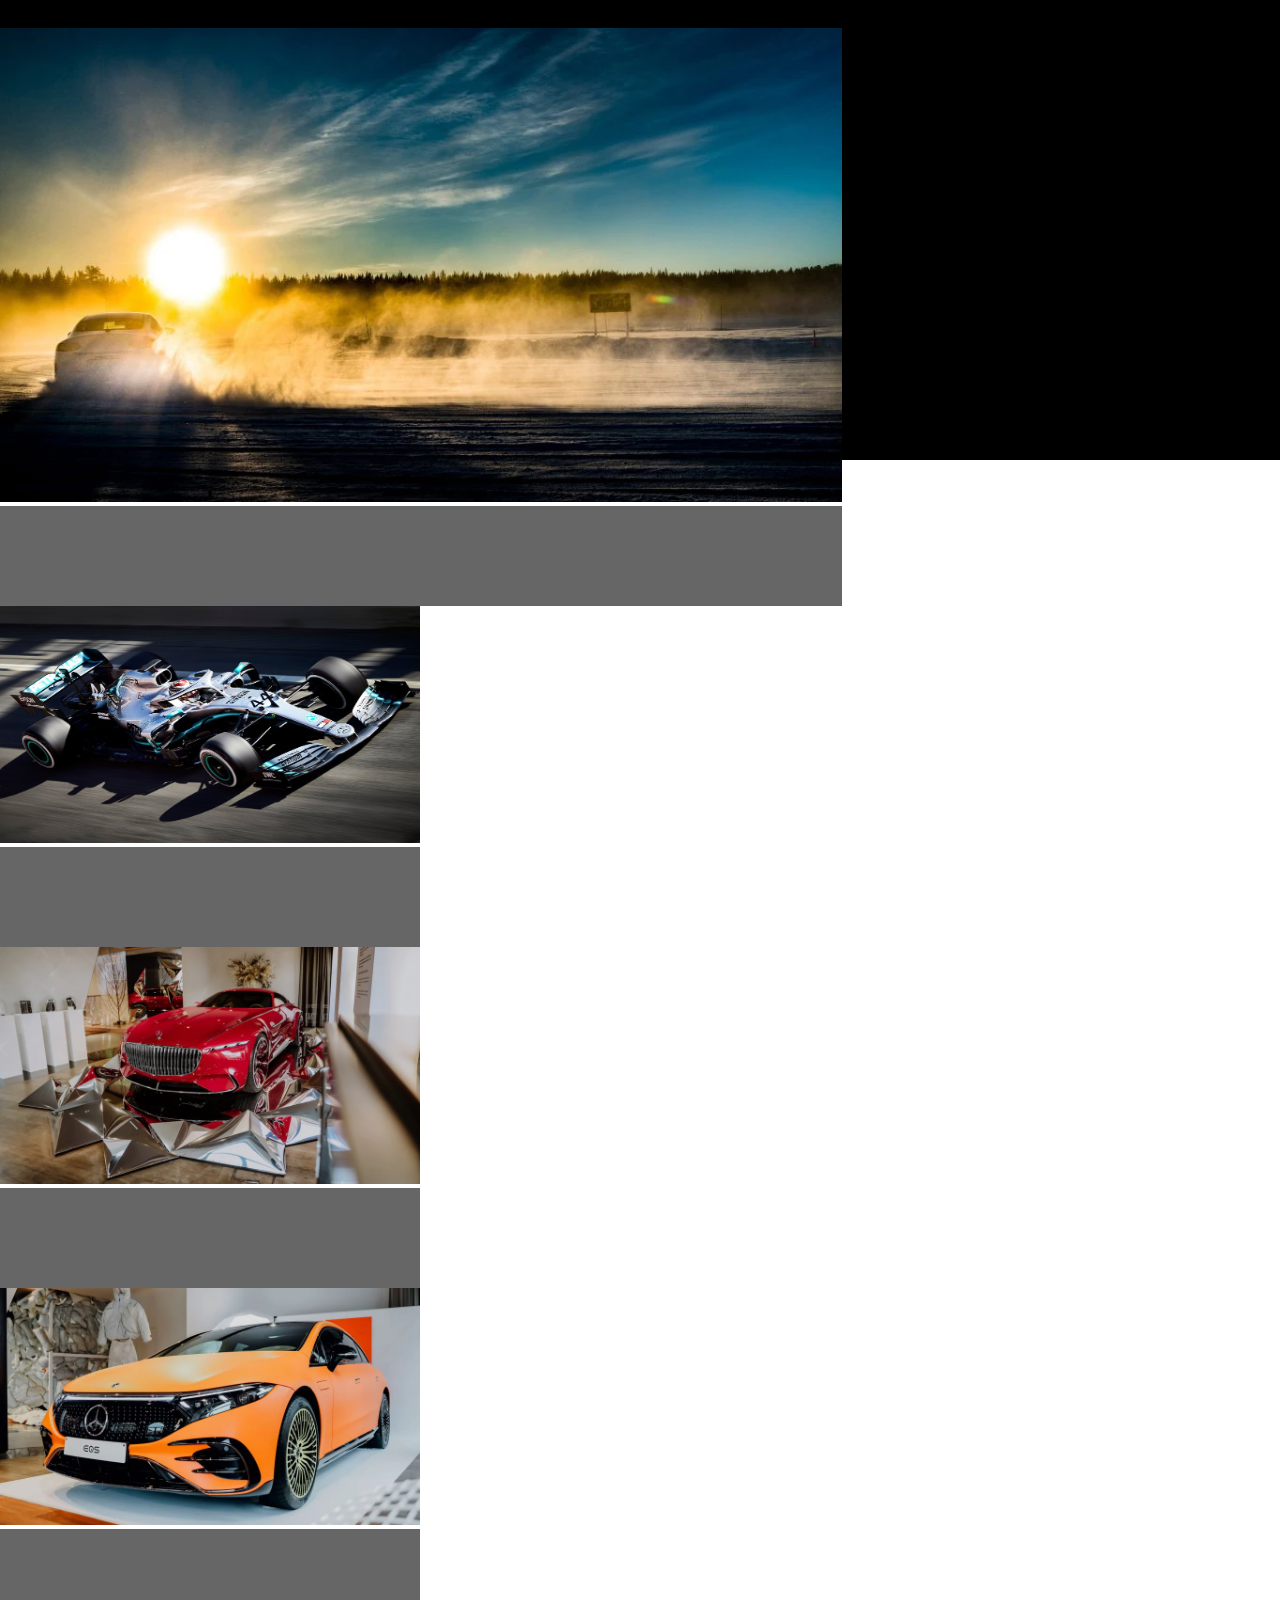
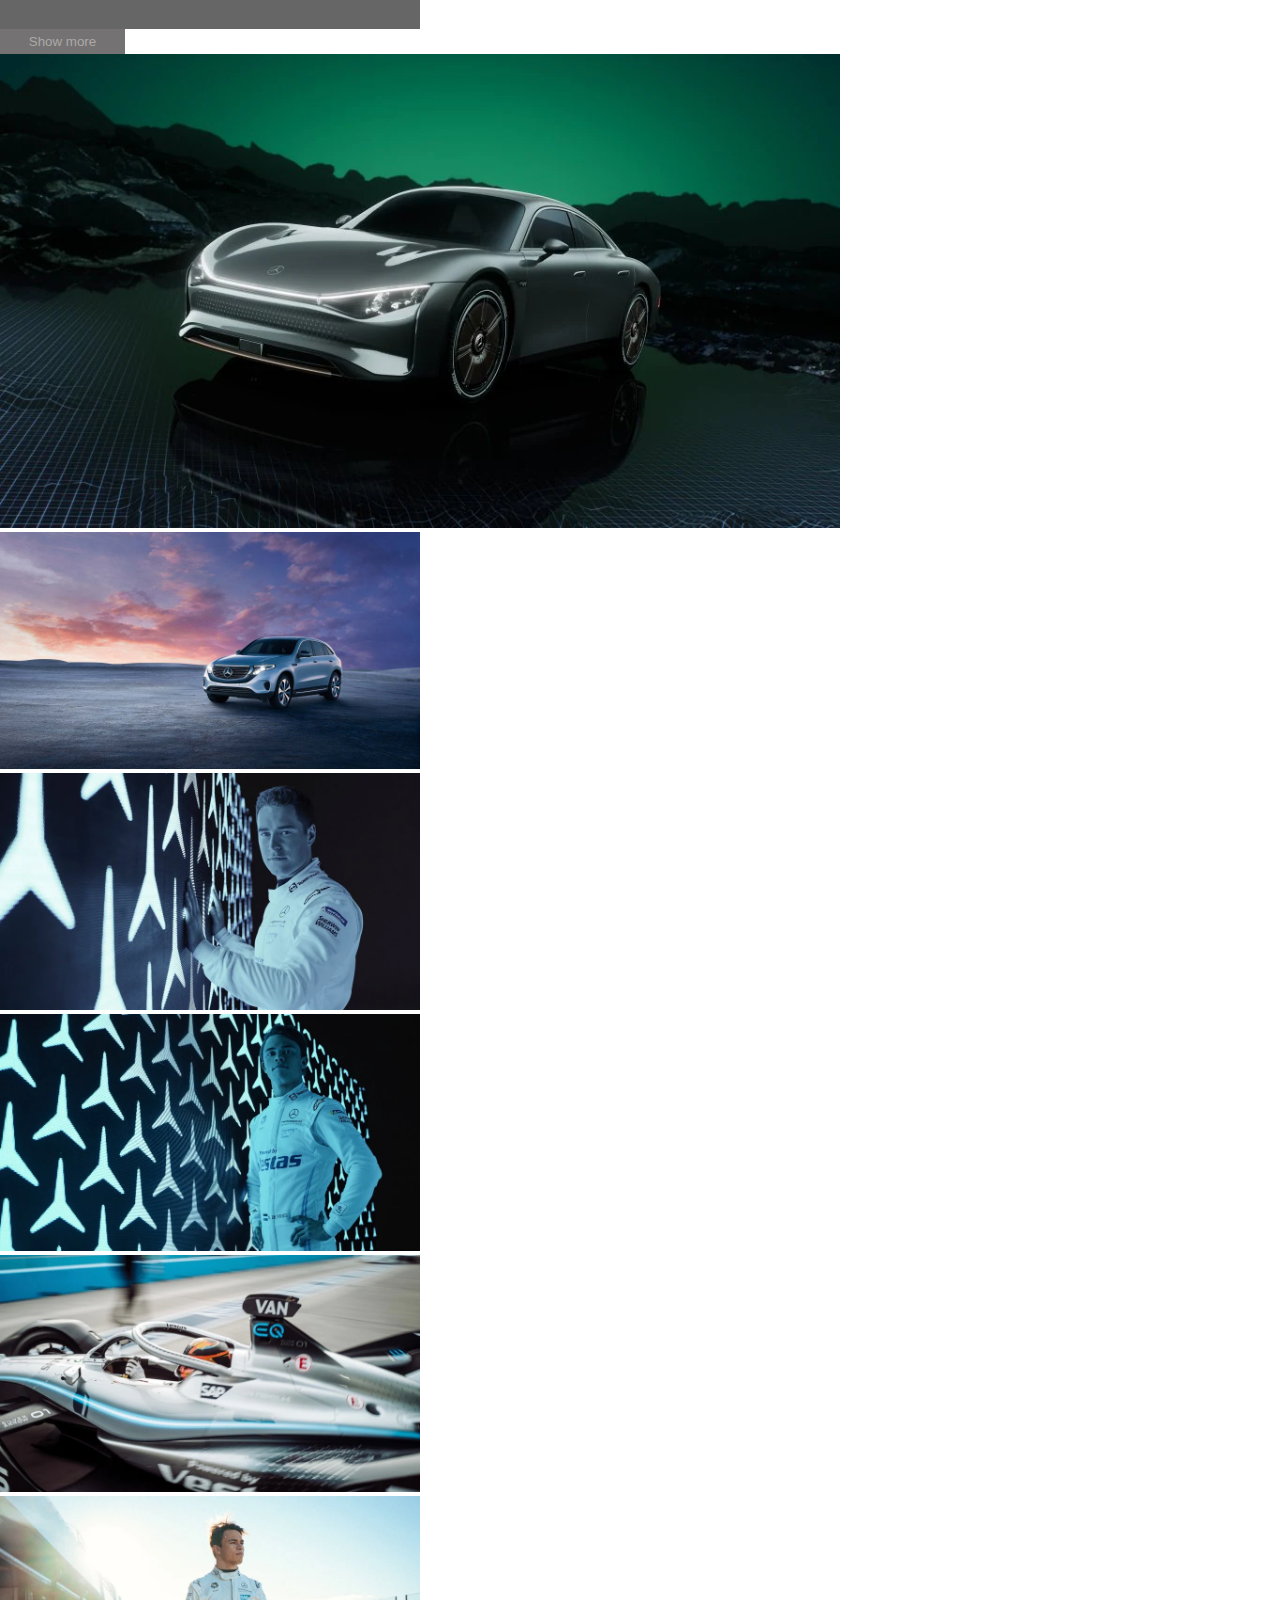
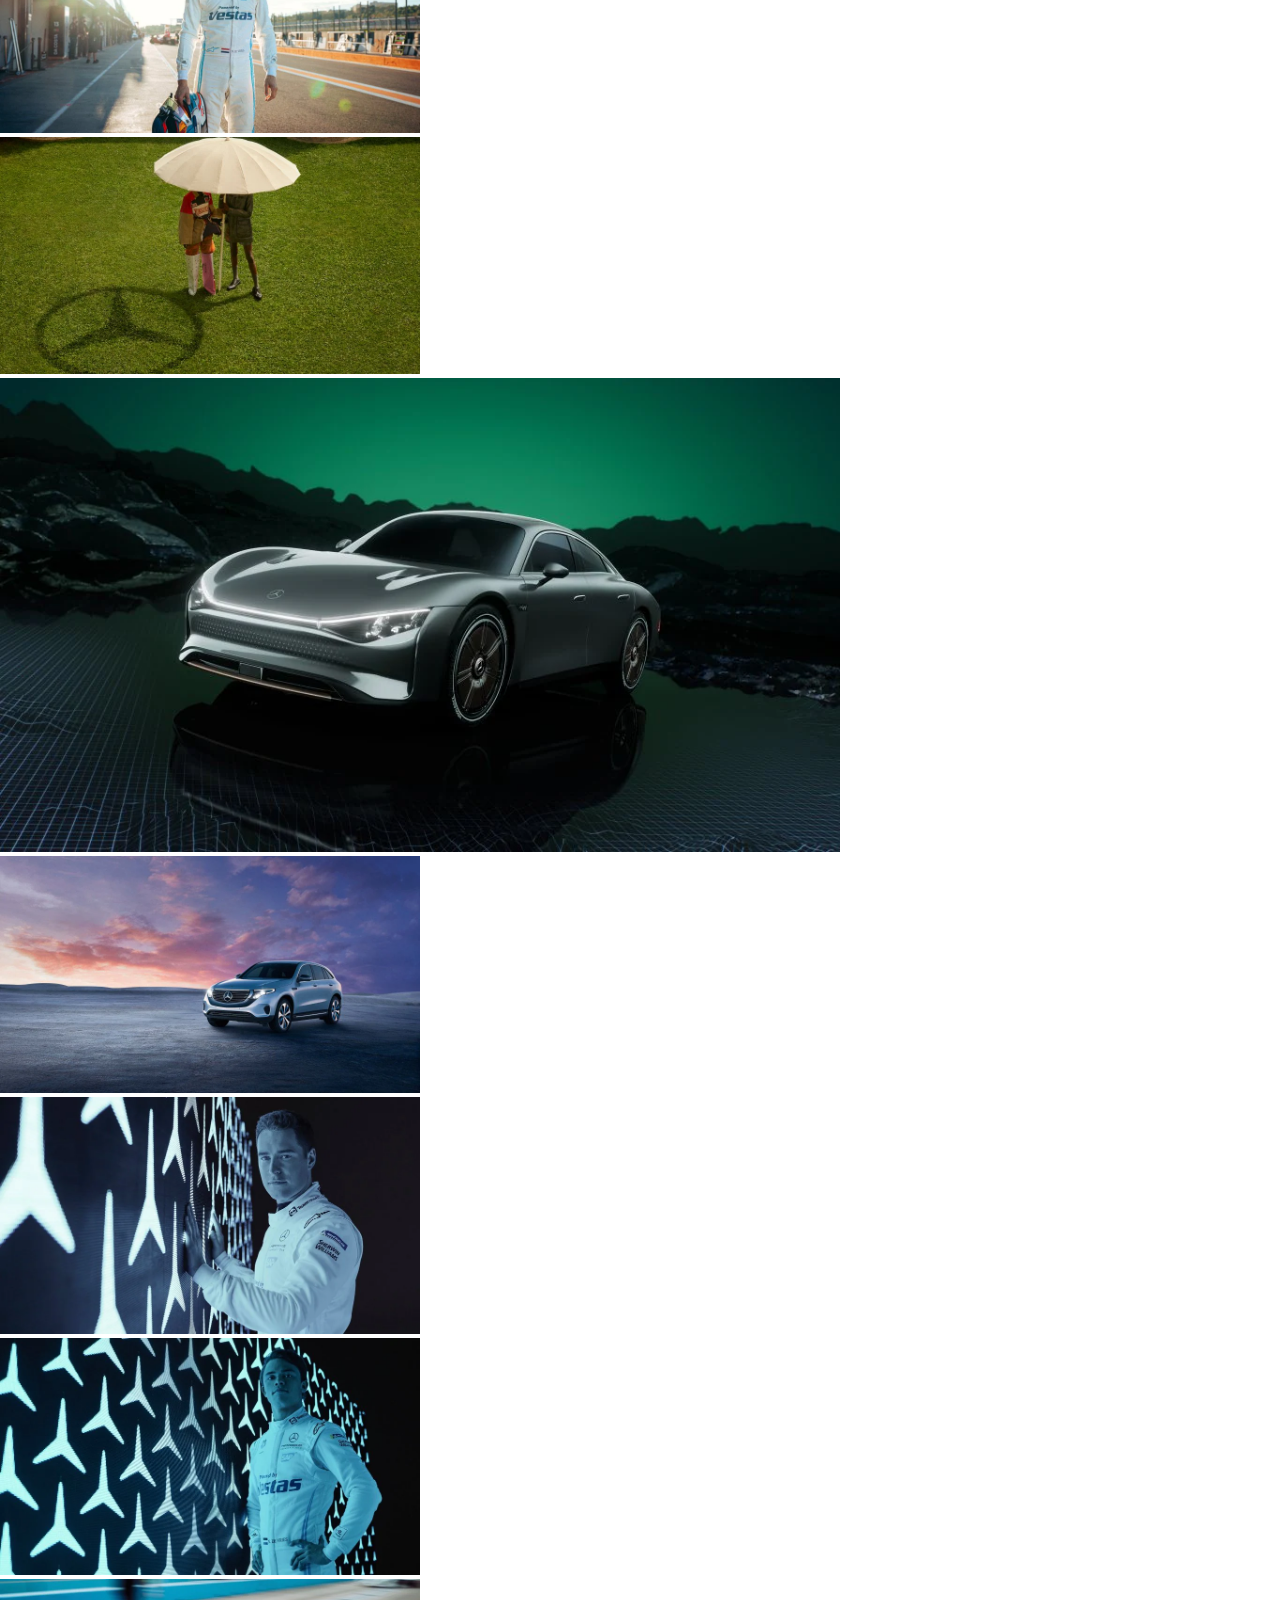
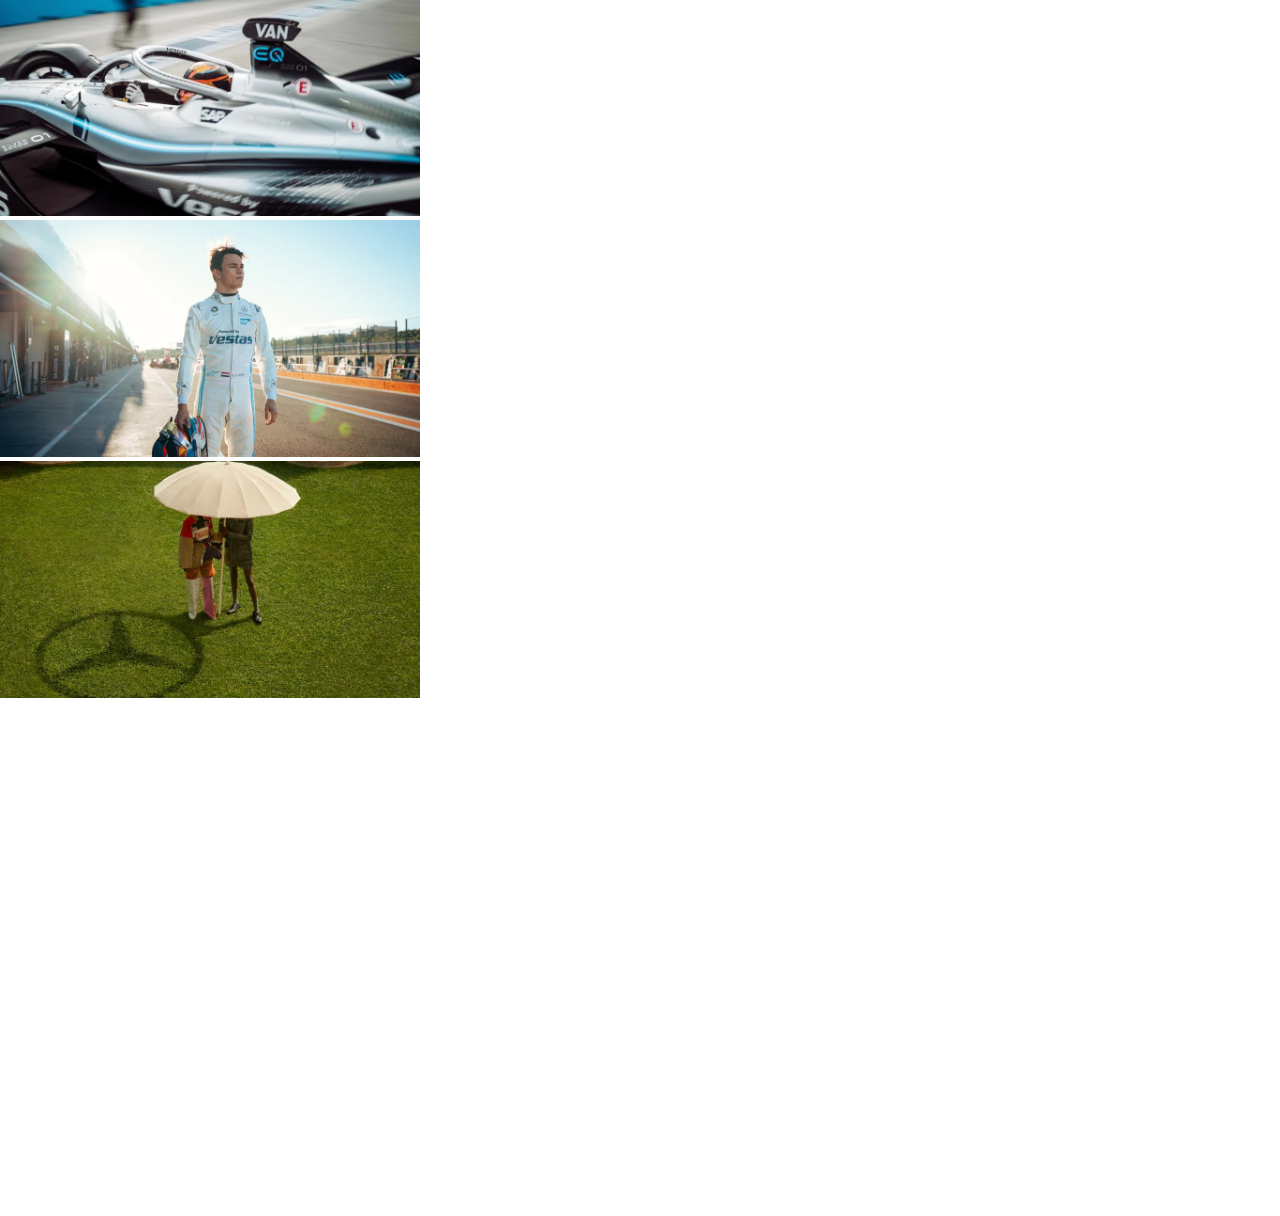
==== commit f349a265: "work on image tab" ====
--- a/index.html
+++ b/index.html
@@ -184,15 +184,18 @@
                   style="width: 836px; height: 474px"
                   alt=""
                 />
+                <div class="cover position-absolute"></div>
               </li>
             
-              <li>
+              <li class="position-relative">
                 <img
                   src="assets/images/slider2-benz-2560x1440.webp"
-                  style="width: 420px; height: 237px"
-                  alt=""
-                />
-              </li>
+                  style="width: 426px; height: 237px"
+                  alt=""
+                />
+                <div class="cover1 position-absolute"></div>
+              </li>
+              
       
               <li class="position-absolute top-100">
                 <img
@@ -200,7 +203,9 @@
                   style="width: 420px; height: 237px"
                   alt=""
                 />
-              </li>
+                <div class="cover2 position-absolute"></div>
+              </li>
+              
              
               <li class="img3 position-absolute top-100">
                 <img
@@ -208,6 +213,7 @@
                   style="width: 420px; height: 237px"
                   alt=""
                 />
+                <div class="cover3 position-absolute"></div>
               </li>
               
               <li class="img4 position-absolute">
@@ -216,6 +222,7 @@
                   style="width: 420px; height: 237px"
                   alt=""
                 />
+                <div class="cover4 position-absolute"></div>
               </li>
               
               <li class="img5 position-absolute">
@@ -224,6 +231,7 @@
                   style="width: 420px; height: 237px"
                   alt=""
                 />
+                <div class="cover5 position-absolute"></div>
               </li>
               
               <li class="img6 position-absolute">
@@ -232,6 +240,7 @@
                   style="width: 420px; height: 237px"
                   alt=""
                 />
+                <div class="cover5 position-absolute"></div>
               </li>
               
               <li class="img7 position-absolute">
@@ -240,6 +249,7 @@
                   style="width: 420px; height: 237px"
                   alt=""
                 />
+                <div class="cover5 position-absolute"></div>
               </li>
               
               <li class="img8 position-absolute">
@@ -248,6 +258,7 @@
                   style="width: 420px; height: 237px"
                   alt=""
                 />
+                <div class="cover5 position-absolute"></div>
               </li>
               
               <li class="img9 position-absolute">
@@ -256,6 +267,7 @@
                   style="width: 842px; height: 474px"
                   alt=""
                 />
+                <div class="cover9 position-absolute"></div>
               </li>
               
               <li class="img10 position-absolute">
@@ -264,6 +276,7 @@
                   style="width: 420px; height: 237px"
                   alt=""
                 />
+                <div class="cover10 position-absolute"></div>
               </li>
               
               <li class="img11 position-absolute">
@@ -272,6 +285,7 @@
                   style="width: 420px; height: 237px"
                   alt=""
                 />
+                <div class="cover11 position-absolute"></div>
               </li>
               
               <li class="img12 position-absolute">
@@ -280,6 +294,7 @@
                   style="width: 420px; height: 237px"
                   alt=""
                 />
+                <div class="cover12 position-absolute"></div>
               </li>
               
               <li class="but position-absolute">
--- a/assets/css/benz.css
+++ b/assets/css/benz.css
@@ -271,13 +271,97 @@
 .brand-group{
     min-height: 1800px;
 }
-
-
-
-
-
-
-
+.cover{
+    width: 836px;
+    height: 100px;
+    background: black;
+    opacity: 50%;
+    bottom: 0;
+}
+.cover1{
+    width: 426px;
+    height: 100px;
+    background: black;
+    opacity: 60%;
+    top: 138px;
+}
+.cover2{
+    width: 420px;
+    height: 100px;
+    background: black;
+    opacity: 60%;
+    top: 138px;
+}
+.cover3{
+    width: 420px;
+    height: 100px;
+    background: black;
+    opacity: 60%;
+    top: 138px;
+}
+.cover4{
+    width: 420px;
+    height: 100px;
+    background: black;
+    opacity: 60%;
+    top: 138px;
+}
+.cover5{
+    width: 420px;
+    height: 100px;
+    background: black;
+    opacity: 60%;
+    top: 138px;
+}
+.cover6{
+    width: 420px;
+    height: 100px;
+    background: black;
+    opacity: 60%;
+    top: 138px;
+}
+.cover7{
+    width: 420px;
+    height: 100px;
+    background: black;
+    opacity: 60%;
+    top: 138px;
+}
+.cover8{
+    width: 420px;
+    height: 100px;
+    background: black;
+    opacity: 60%;
+    top: 138px;
+}
+.cover9{
+    width: 842px;
+    height: 100px;
+    background: black;
+    opacity: 60%;
+   bottom: 0;
+}
+.cover10{
+    width: 420px;
+    height: 100px;
+    background: black;
+    opacity: 60%;
+    top: 138px;
+}
+.cover11{
+    width: 420px;
+    height: 100px;
+    background: black;
+    opacity: 60%;
+    top: 138px;
+}
+.cover12{
+    width: 420px;
+    height: 100px;
+    background: black;
+    opacity: 60%;
+    top: 138px;
+}
 
 
 
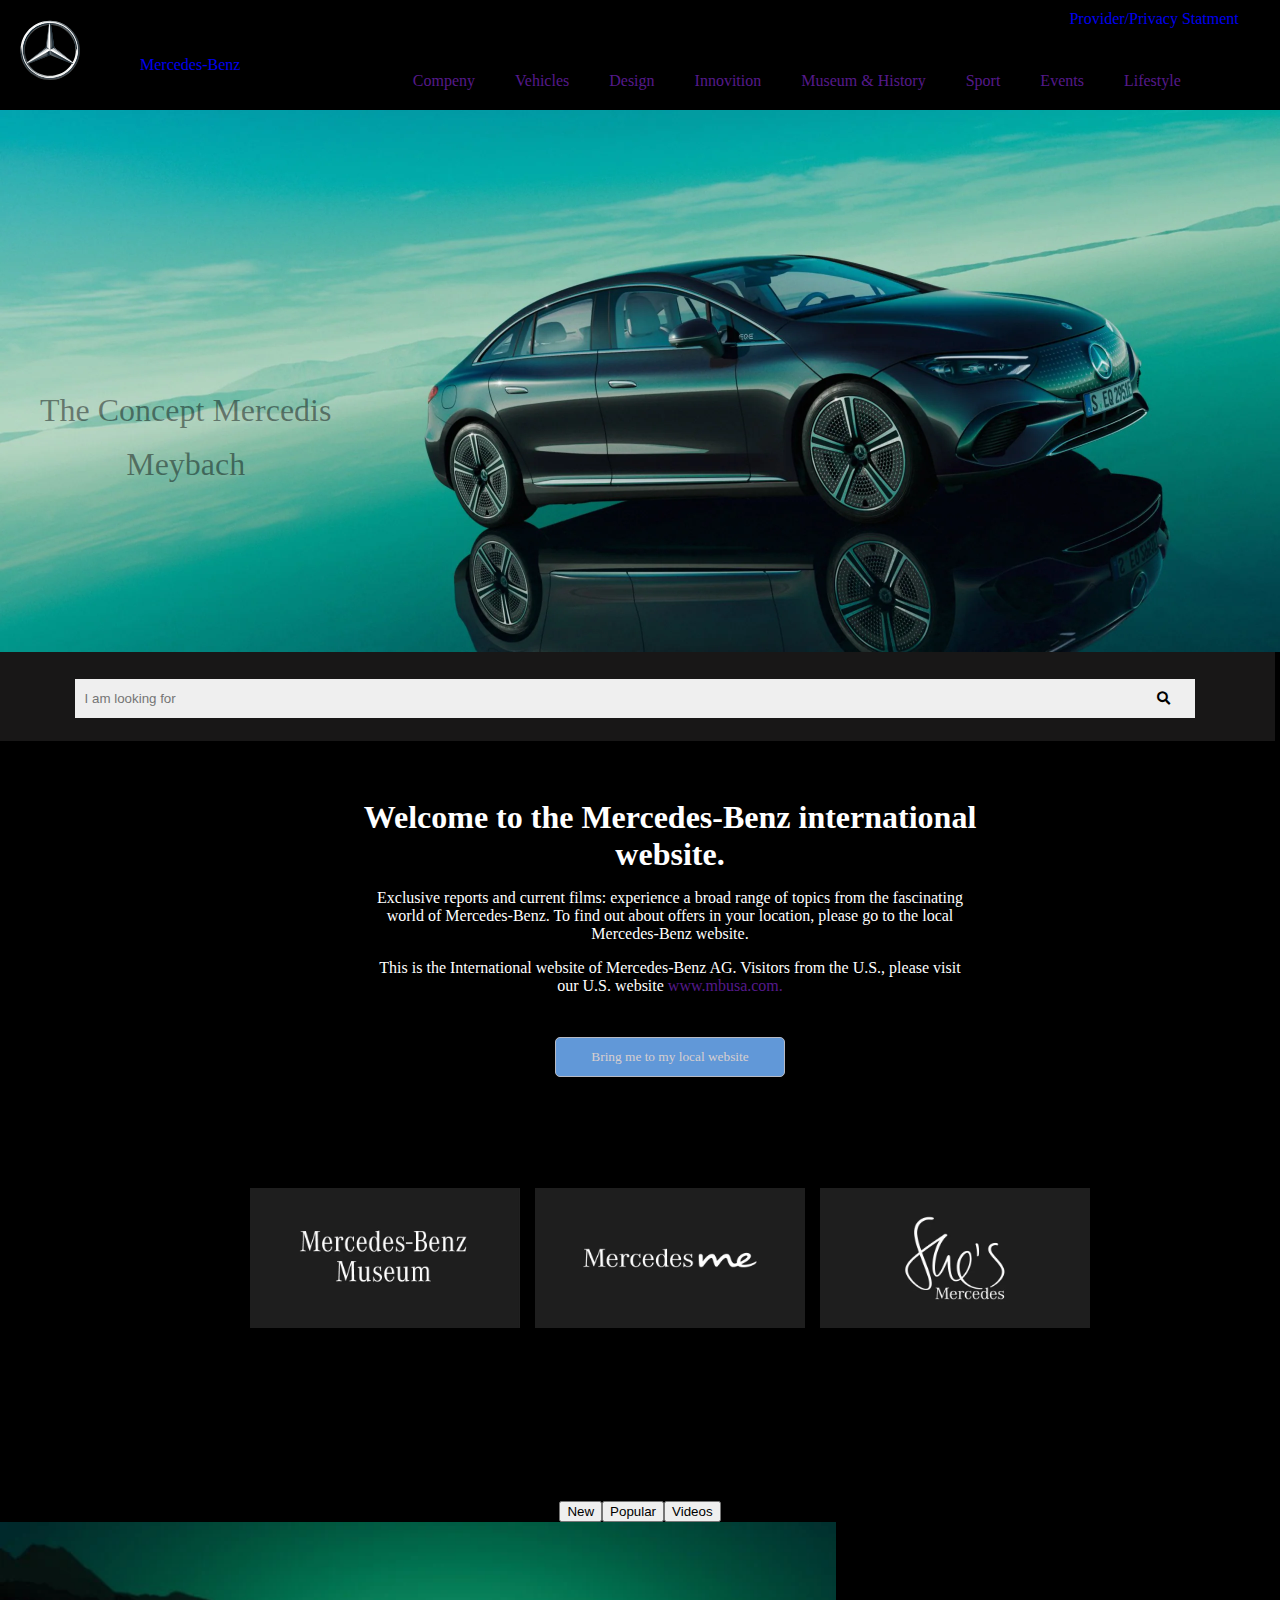
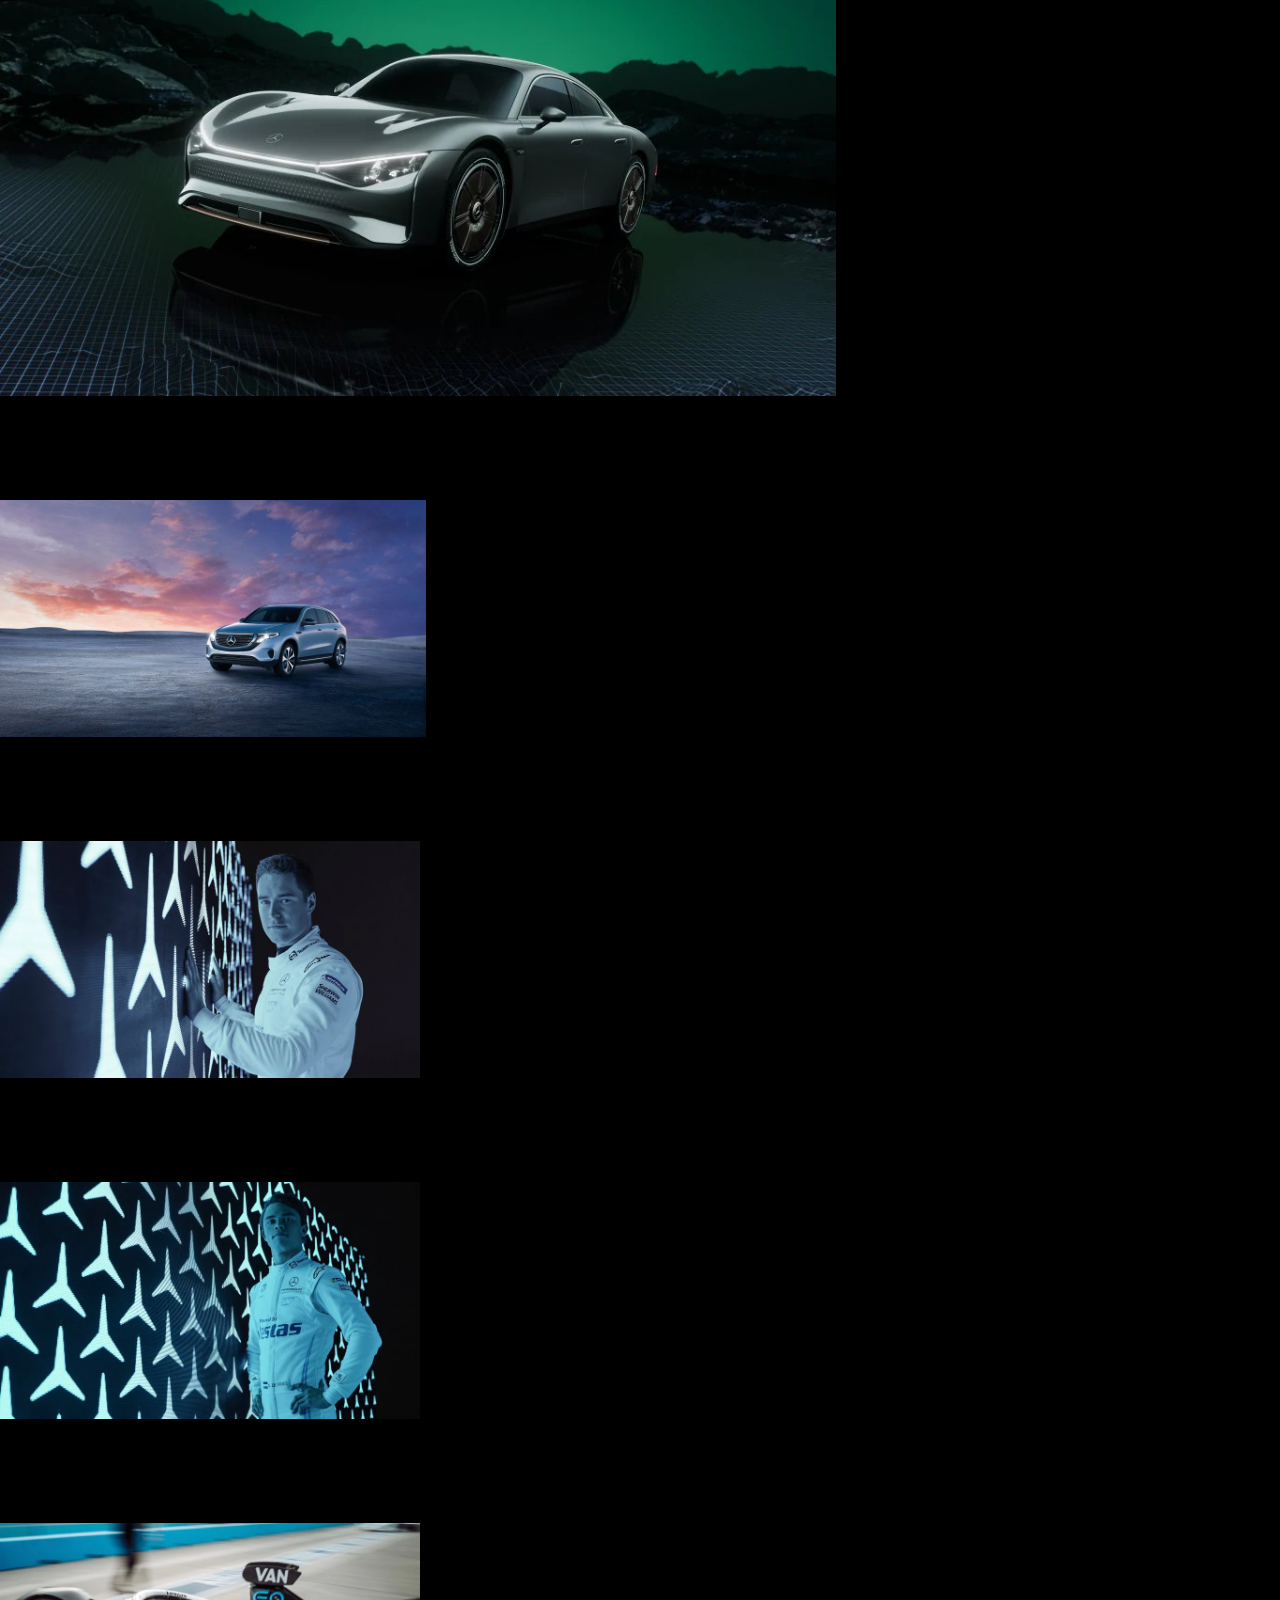
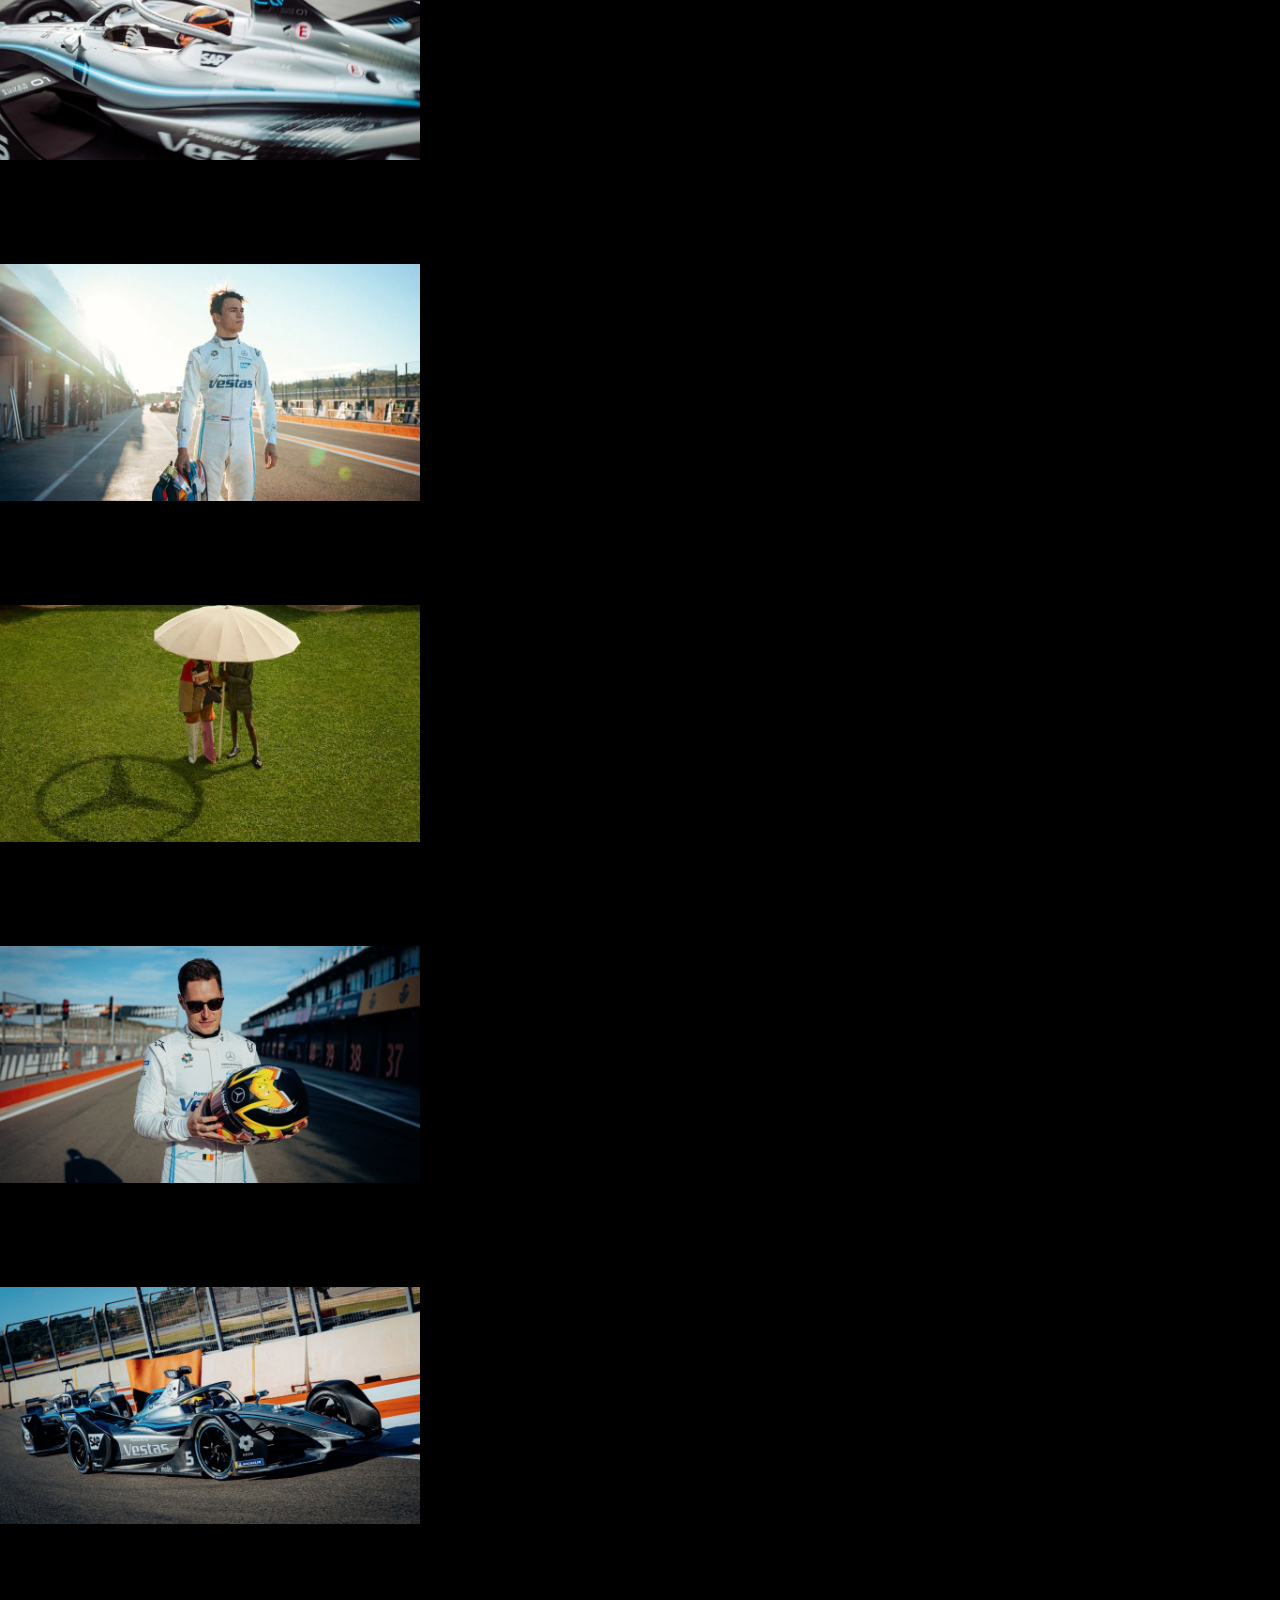
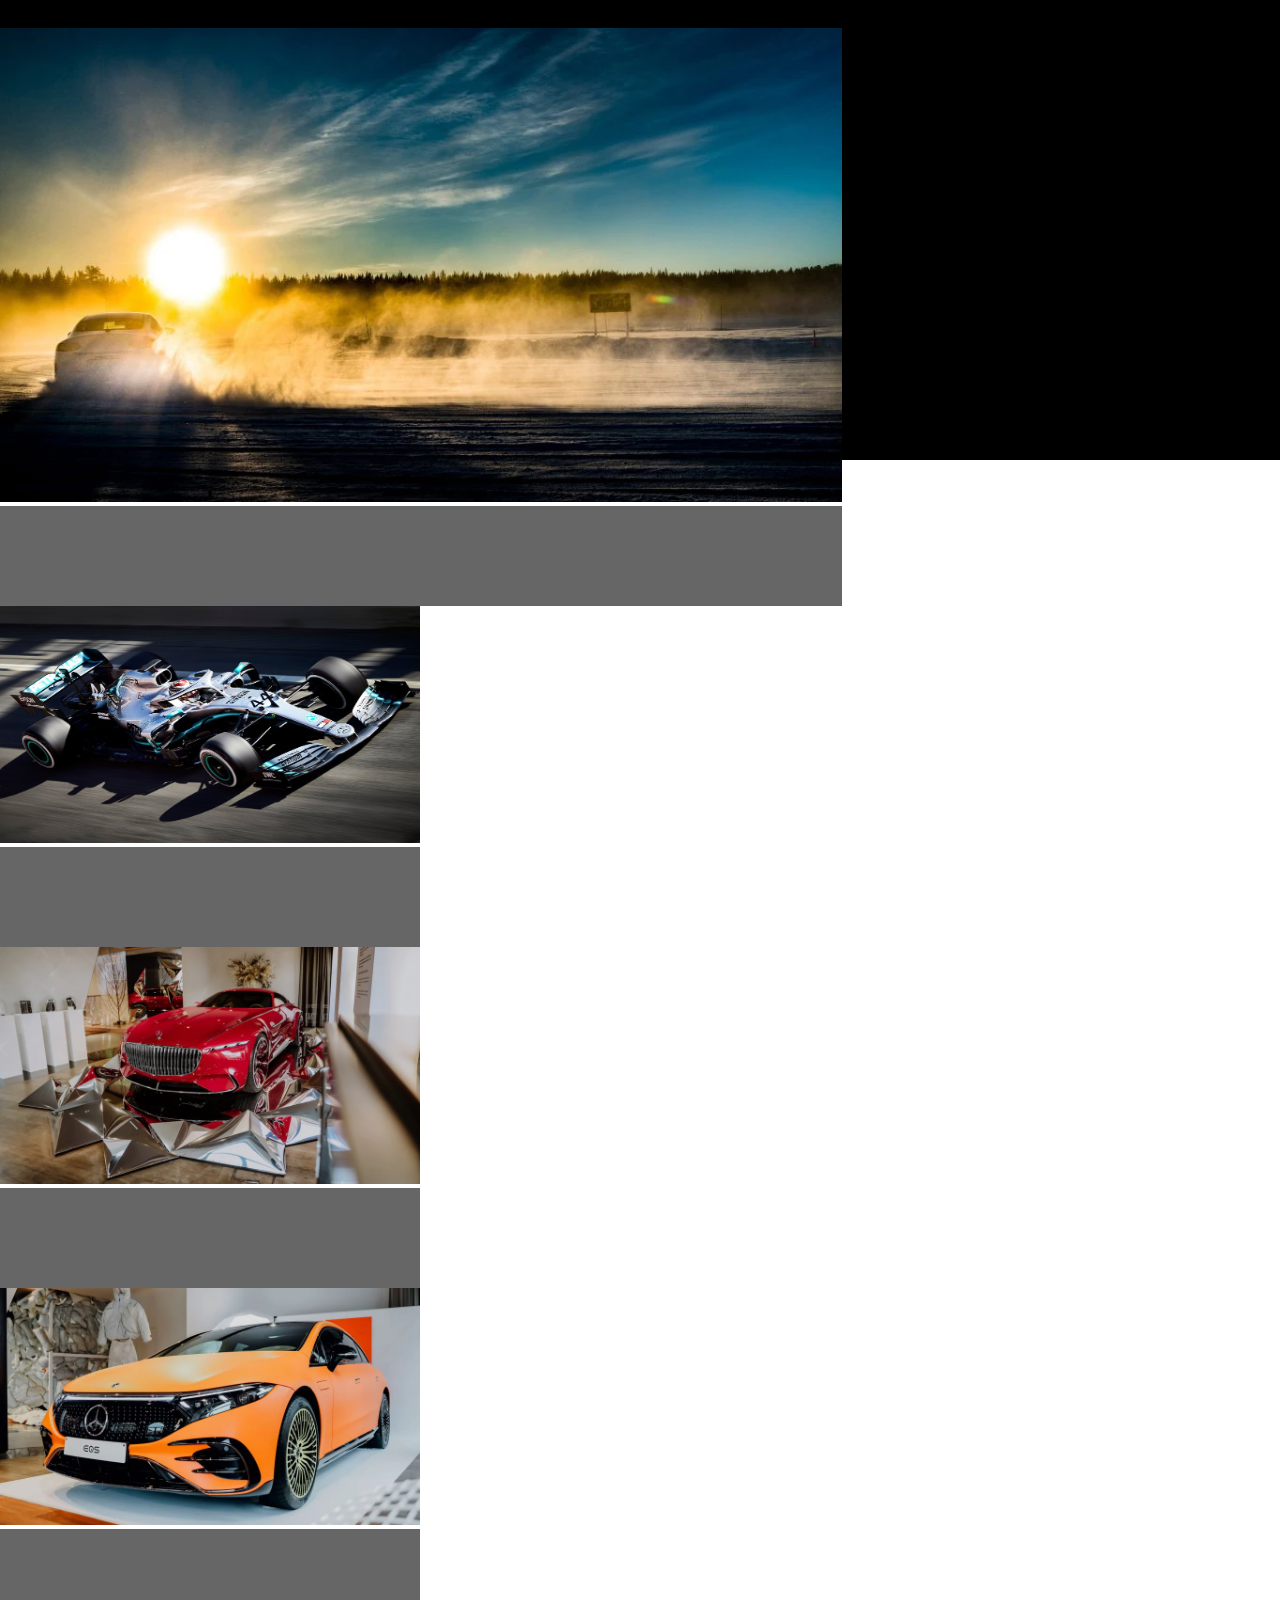
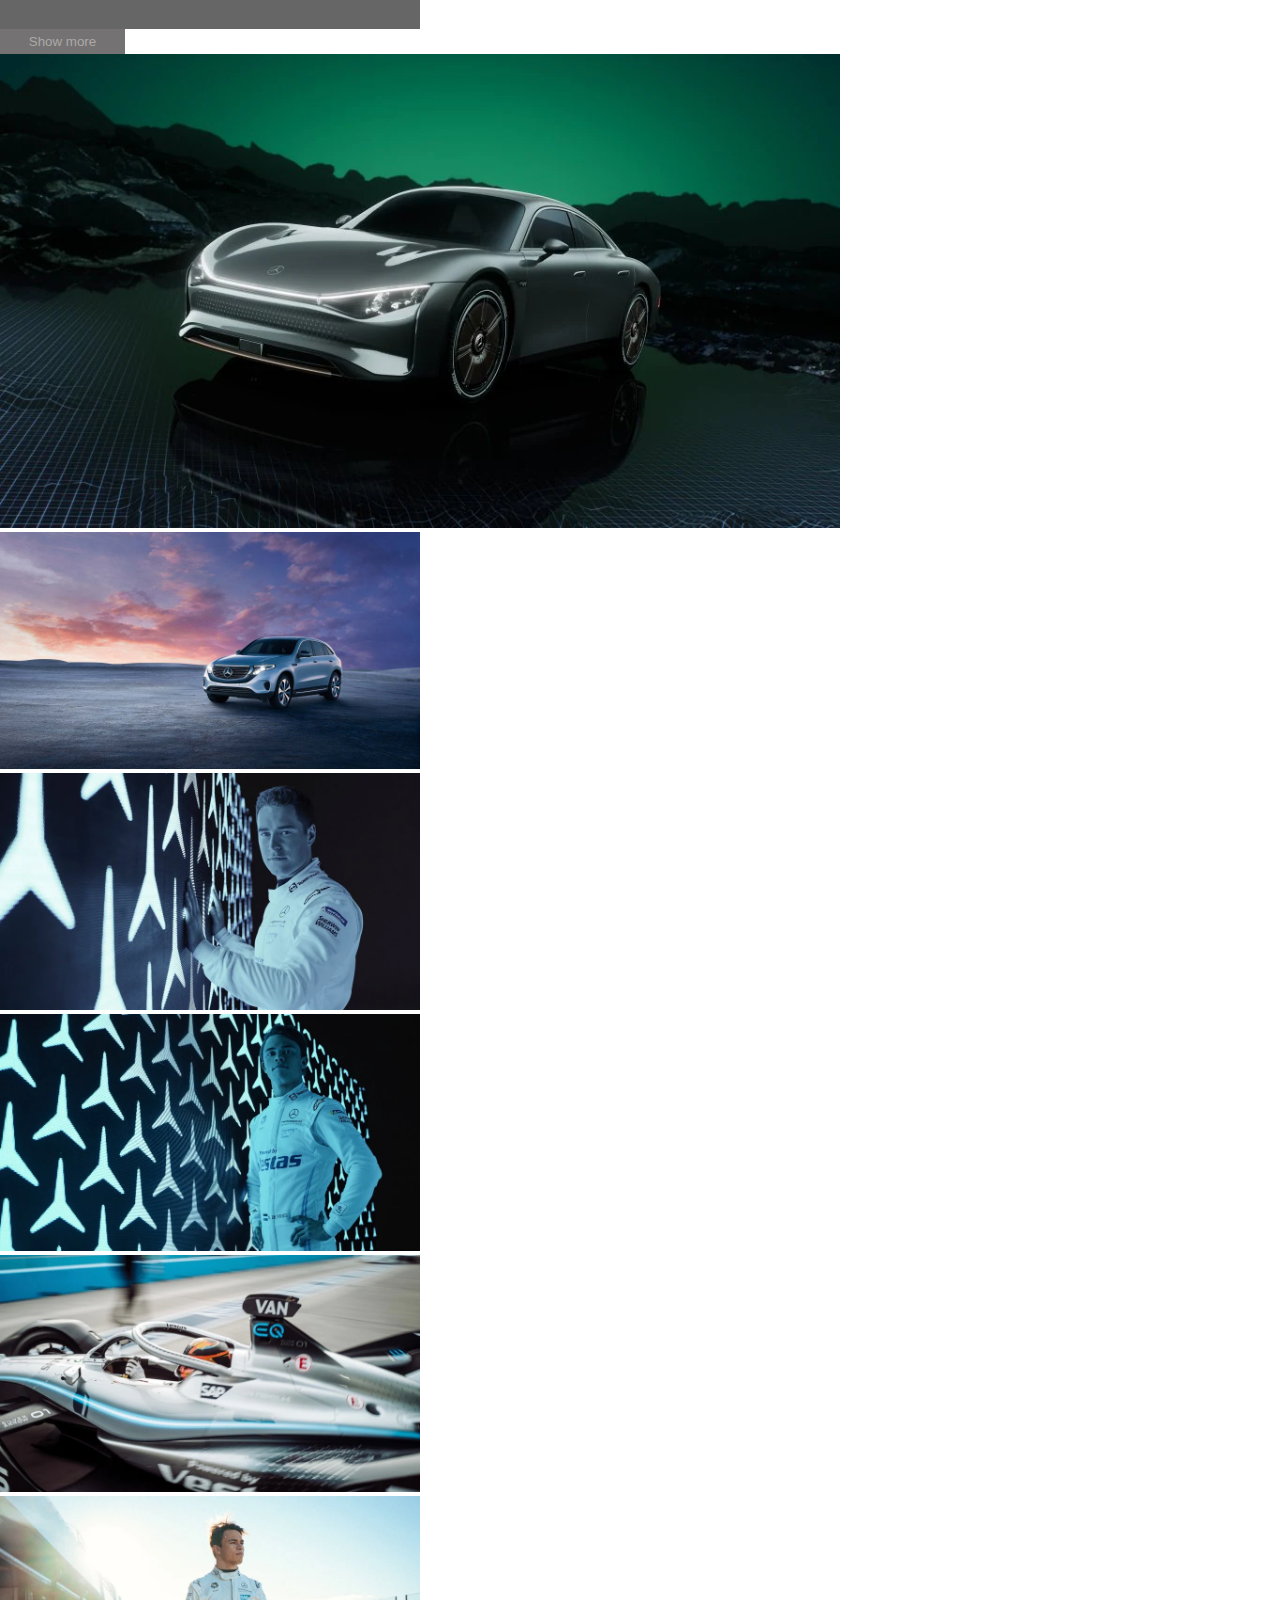
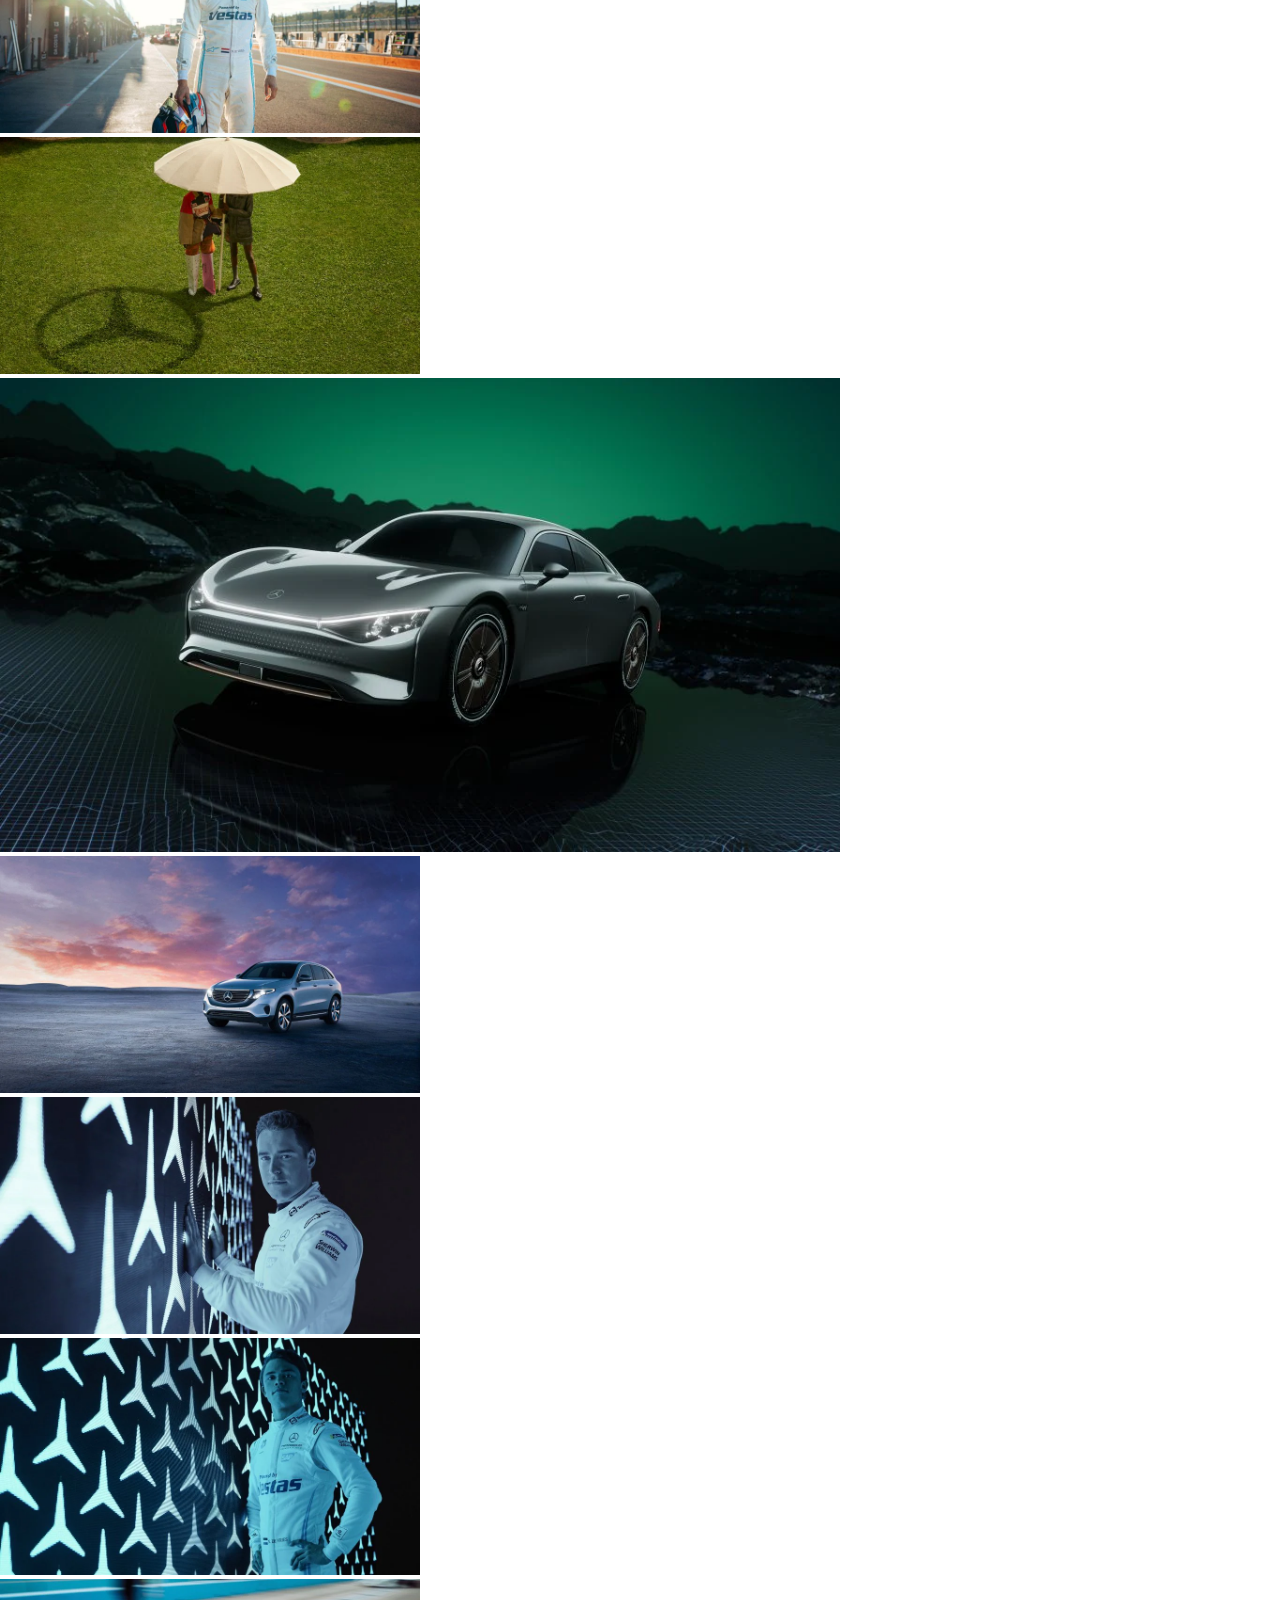
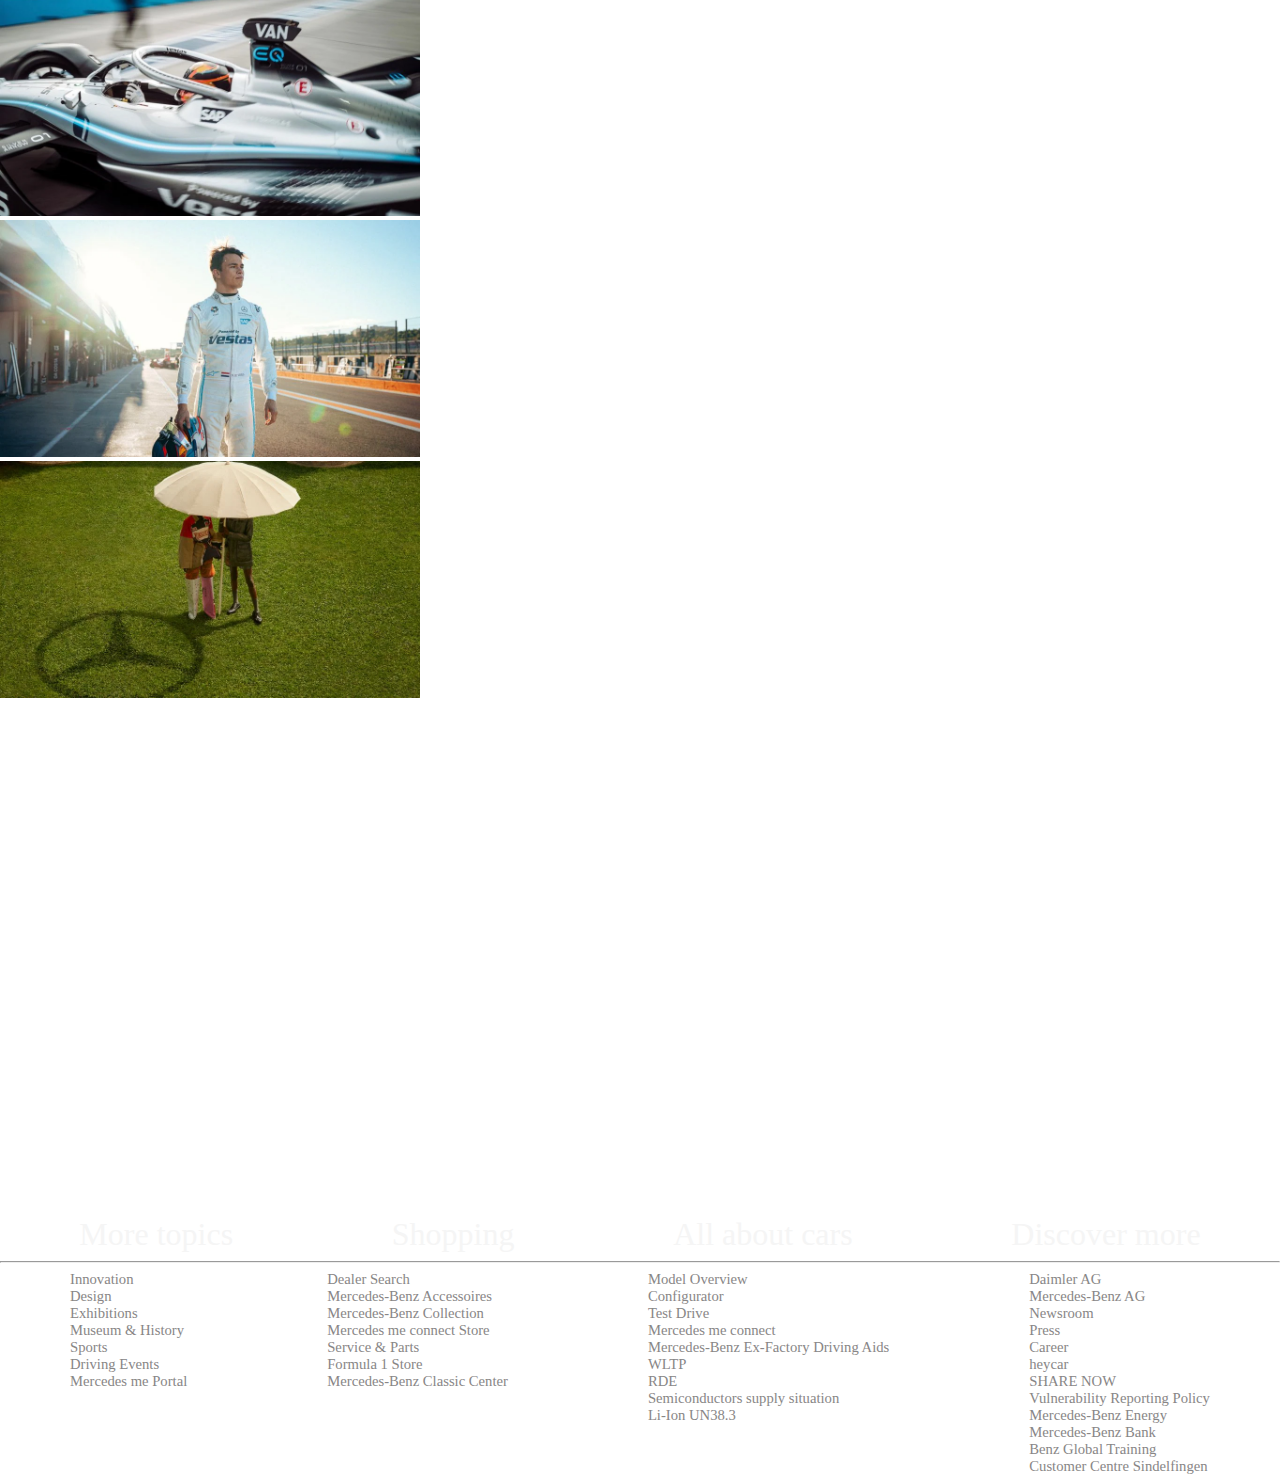
==== commit d8671e3a: "work on footer and grllery" ====
--- a/index.html
+++ b/index.html
@@ -496,7 +496,65 @@
             www.dat.de unentgeltlich erhältlich ist.
           </p>
         </div>
-      </section> 
+      </section> <!--end text-box-->
+
+      <div class="title">
+        <ul class="titr">
+          <li>More topics</li>
+          <li>Shopping</li>
+          <li>All about cars</li>
+          <li>Discover more</li>
+        </ul>
+      </div>
+      <hr class="bg-light">
+
+      <div class="title">
+        <ul class="titr2">
+          <li>Innovation <br>
+            Design <br>
+            Exhibitions <br>
+            Museum & History <br>
+            Sports <br>
+            Driving Events <br>
+            Mercedes me Portal <br></li>
+
+          <li> Dealer Search <br>
+           Mercedes-Benz Accessoires <br>
+           Mercedes-Benz Collection <br>
+           Mercedes me connect Store <br>
+           Service & Parts  <br>
+           Formula 1 Store <br>
+           Mercedes-Benz Classic Center<br></li>
+
+          <li> Model Overview <br>
+           Configurator <br>
+           Test Drive <br>
+           Mercedes me connect <br>
+           Mercedes-Benz Ex-Factory Driving Aids <br>
+           WLTP <br>
+           RDE <br>
+           Semiconductors supply situation <br>
+           Li-Ion UN38.3 <br></li>
+
+          <li> Daimler AG <br>
+           Mercedes-Benz AG <br>
+           Newsroom <br>
+           Press <br>
+           Career <br>
+           heycar <br>
+           SHARE NOW <br>
+           Vulnerability Reporting Policy <br>
+           Mercedes-Benz Energy <br>
+           Mercedes-Benz Bank <br>
+           Benz Global Training <br>
+           Customer Centre Sindelfingen <br></li>
+        </ul>
+      </div>
+
+
+
+
+
 
       <script
         src="https://cdn.jsdelivr.net/npm/bootstrap@5.1.3/dist/js/bootstrap.bundle.min.js"
--- a/assets/css/benz.css
+++ b/assets/css/benz.css
@@ -6,12 +6,14 @@
    padding: 0px!important;
    margin: 0px!important;
    list-style: none;
+   text-decoration: none;
 
 }
 a{
     text-decoration: none;
     margin: 0px;
     padding: 0px;
+    list-style: none;
 }
 header{
     height: 110px;
@@ -362,6 +364,20 @@
     opacity: 60%;
     top: 138px;
 }
+.titr{
+    color: whitesmoke;
+    font-size: 24pt;
+    display: flex;
+    justify-content: space-around;
+    font-family: serif;
+}
+.titr2{
+    color: rgb(136, 134, 134);
+    font-size: 11pt;
+    display: flex;
+    justify-content: space-around;
+    font-family: serif;
+}
 
 
 
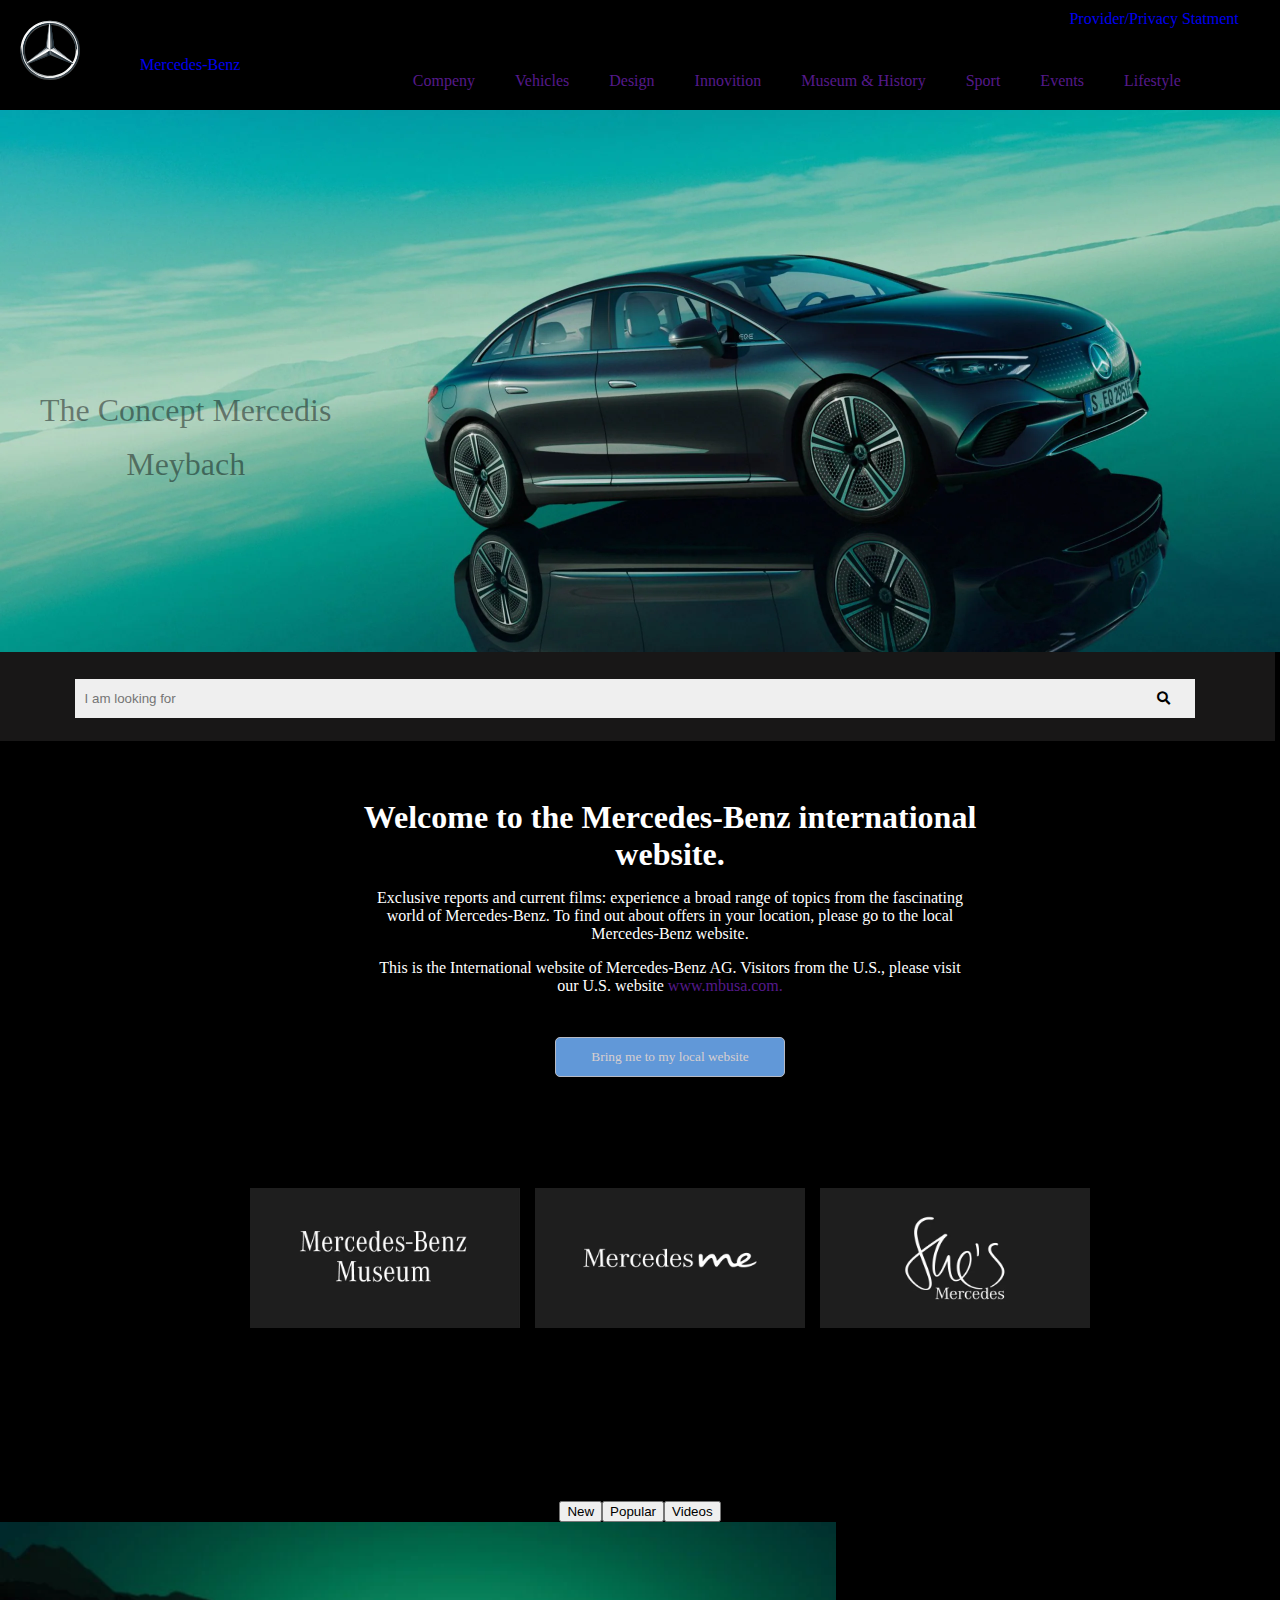
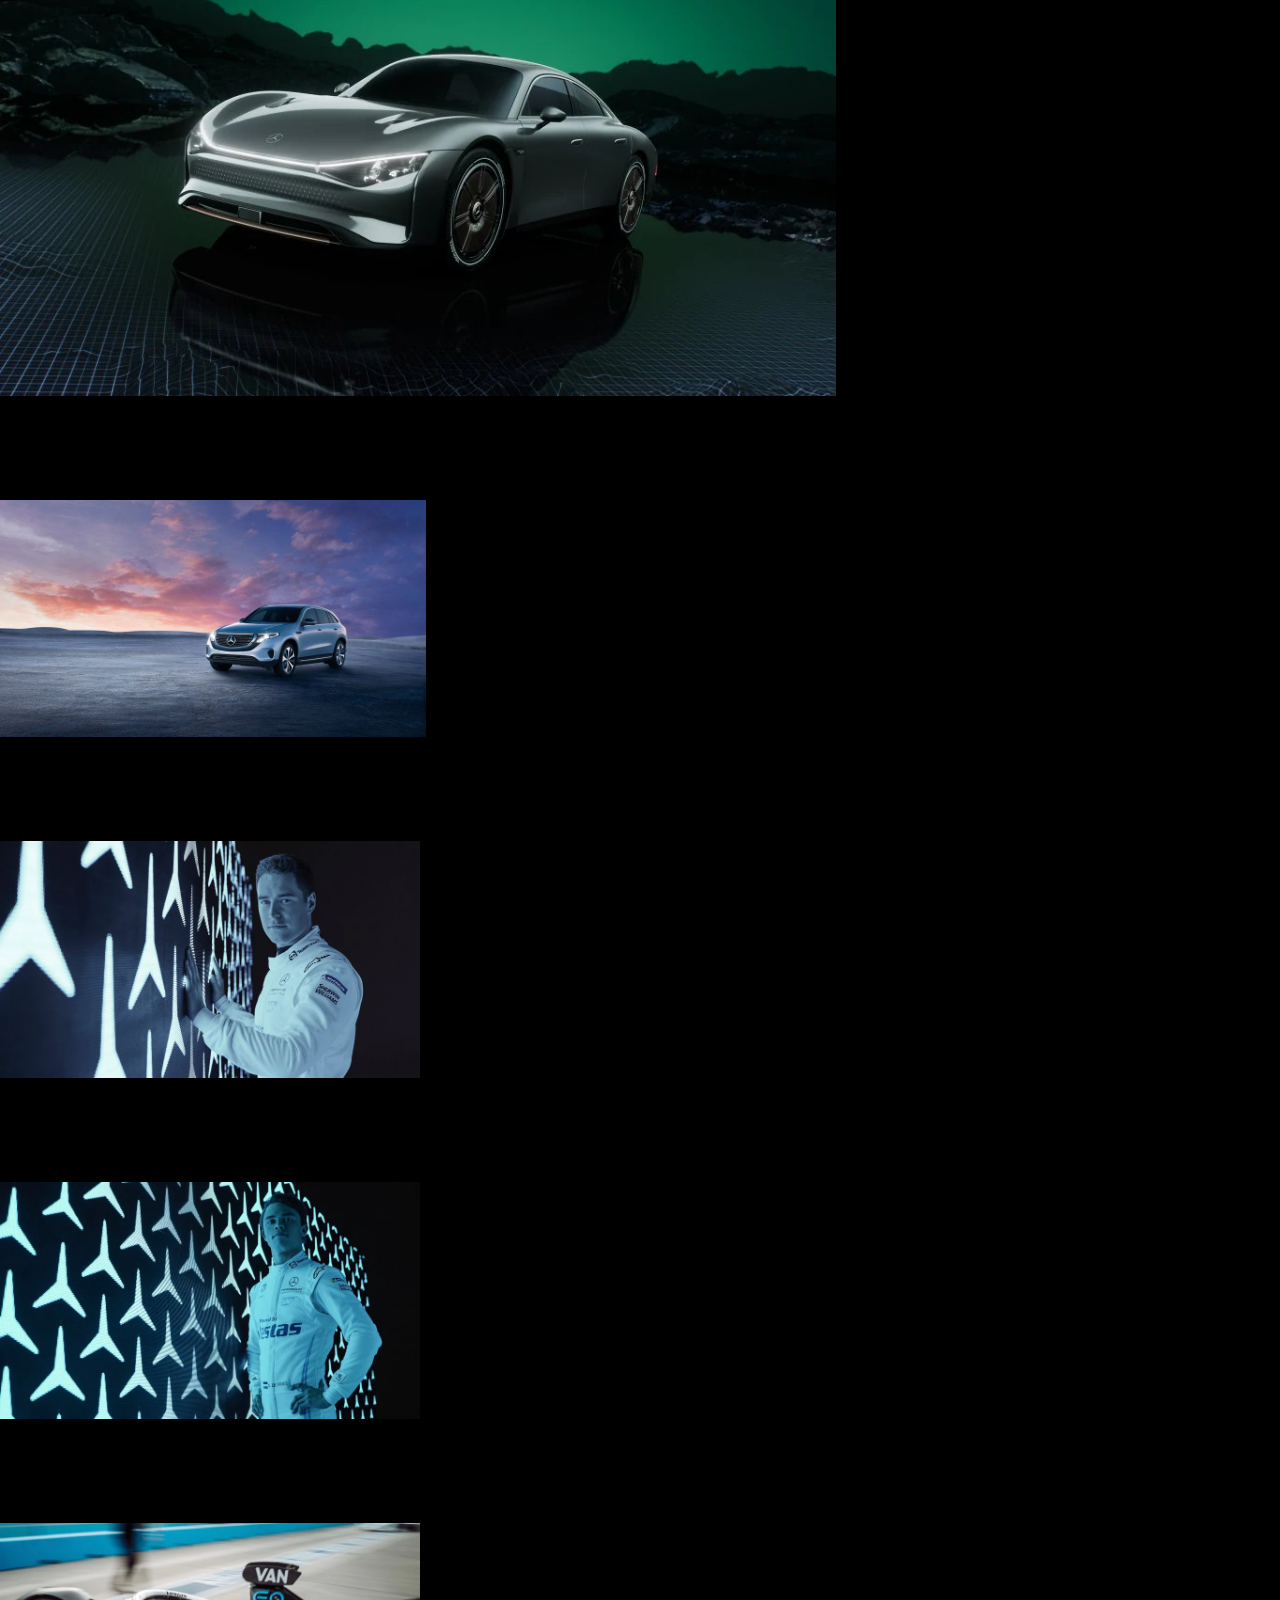
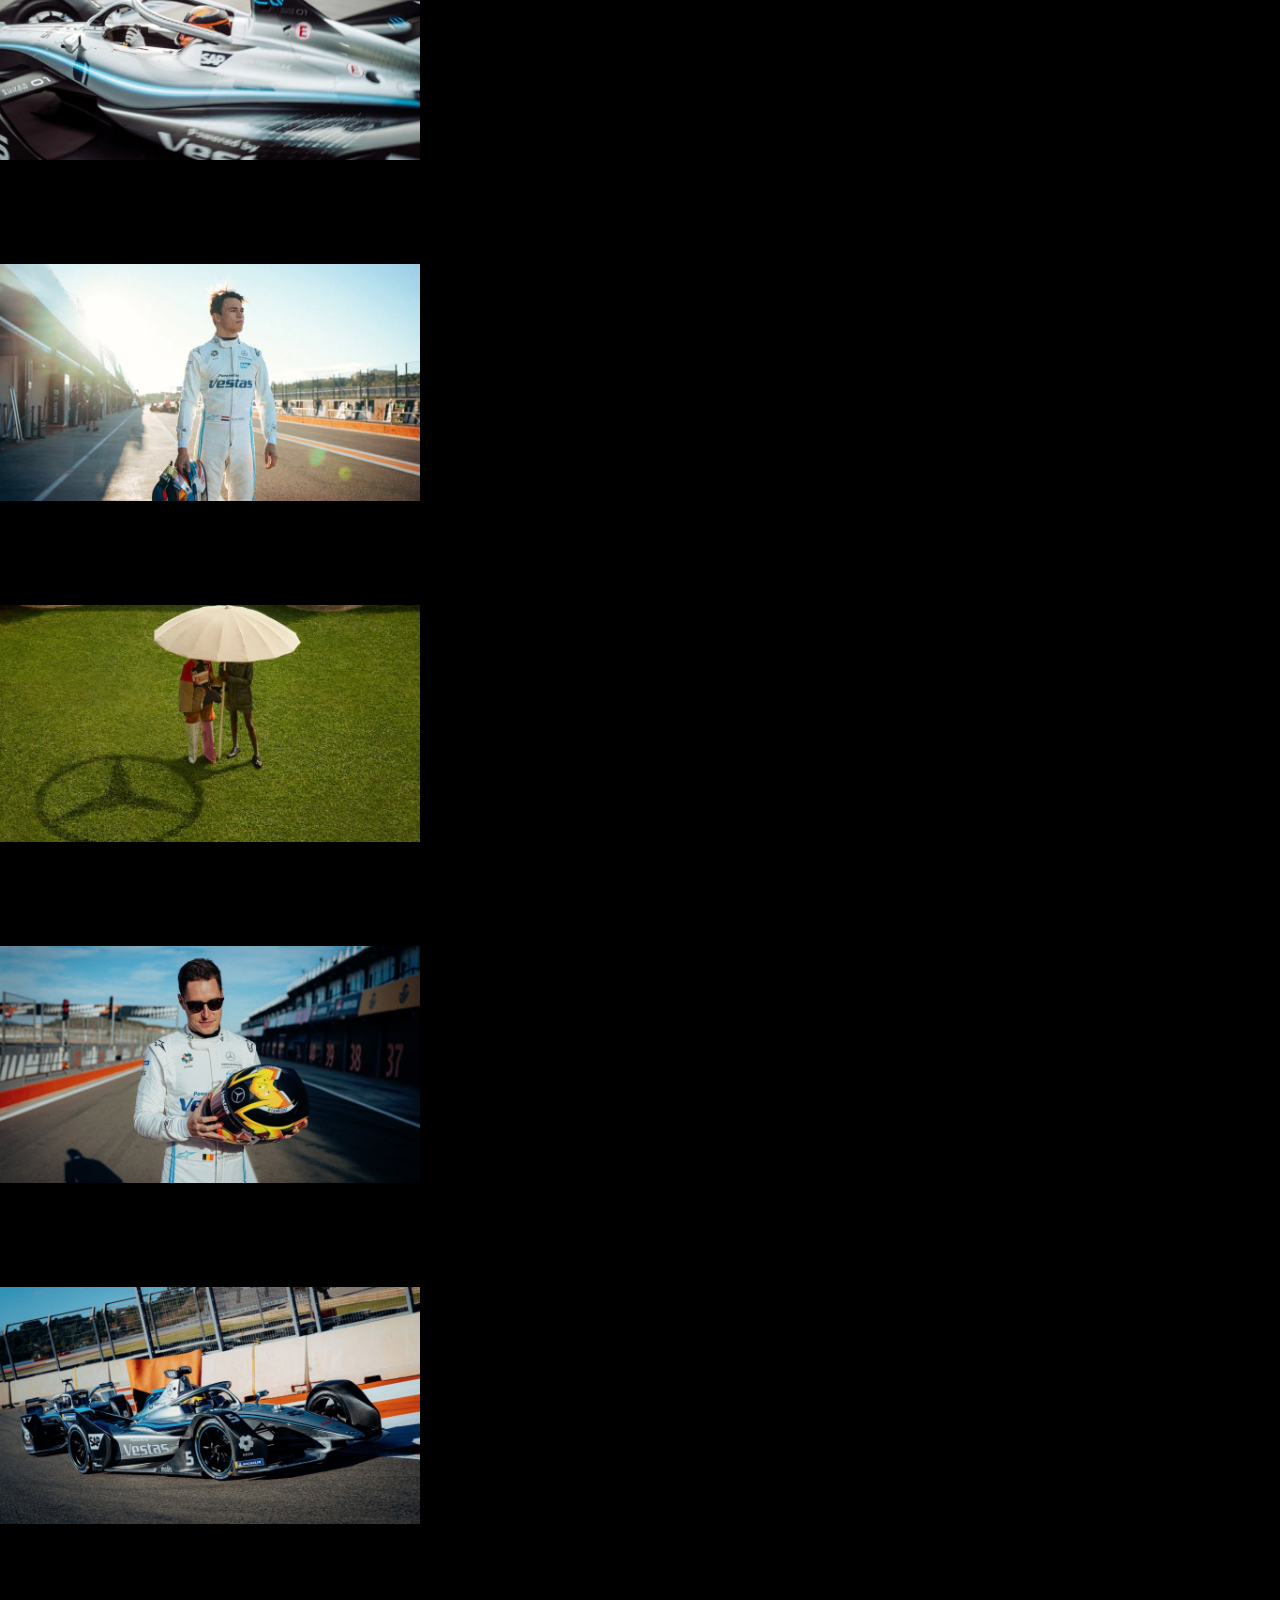
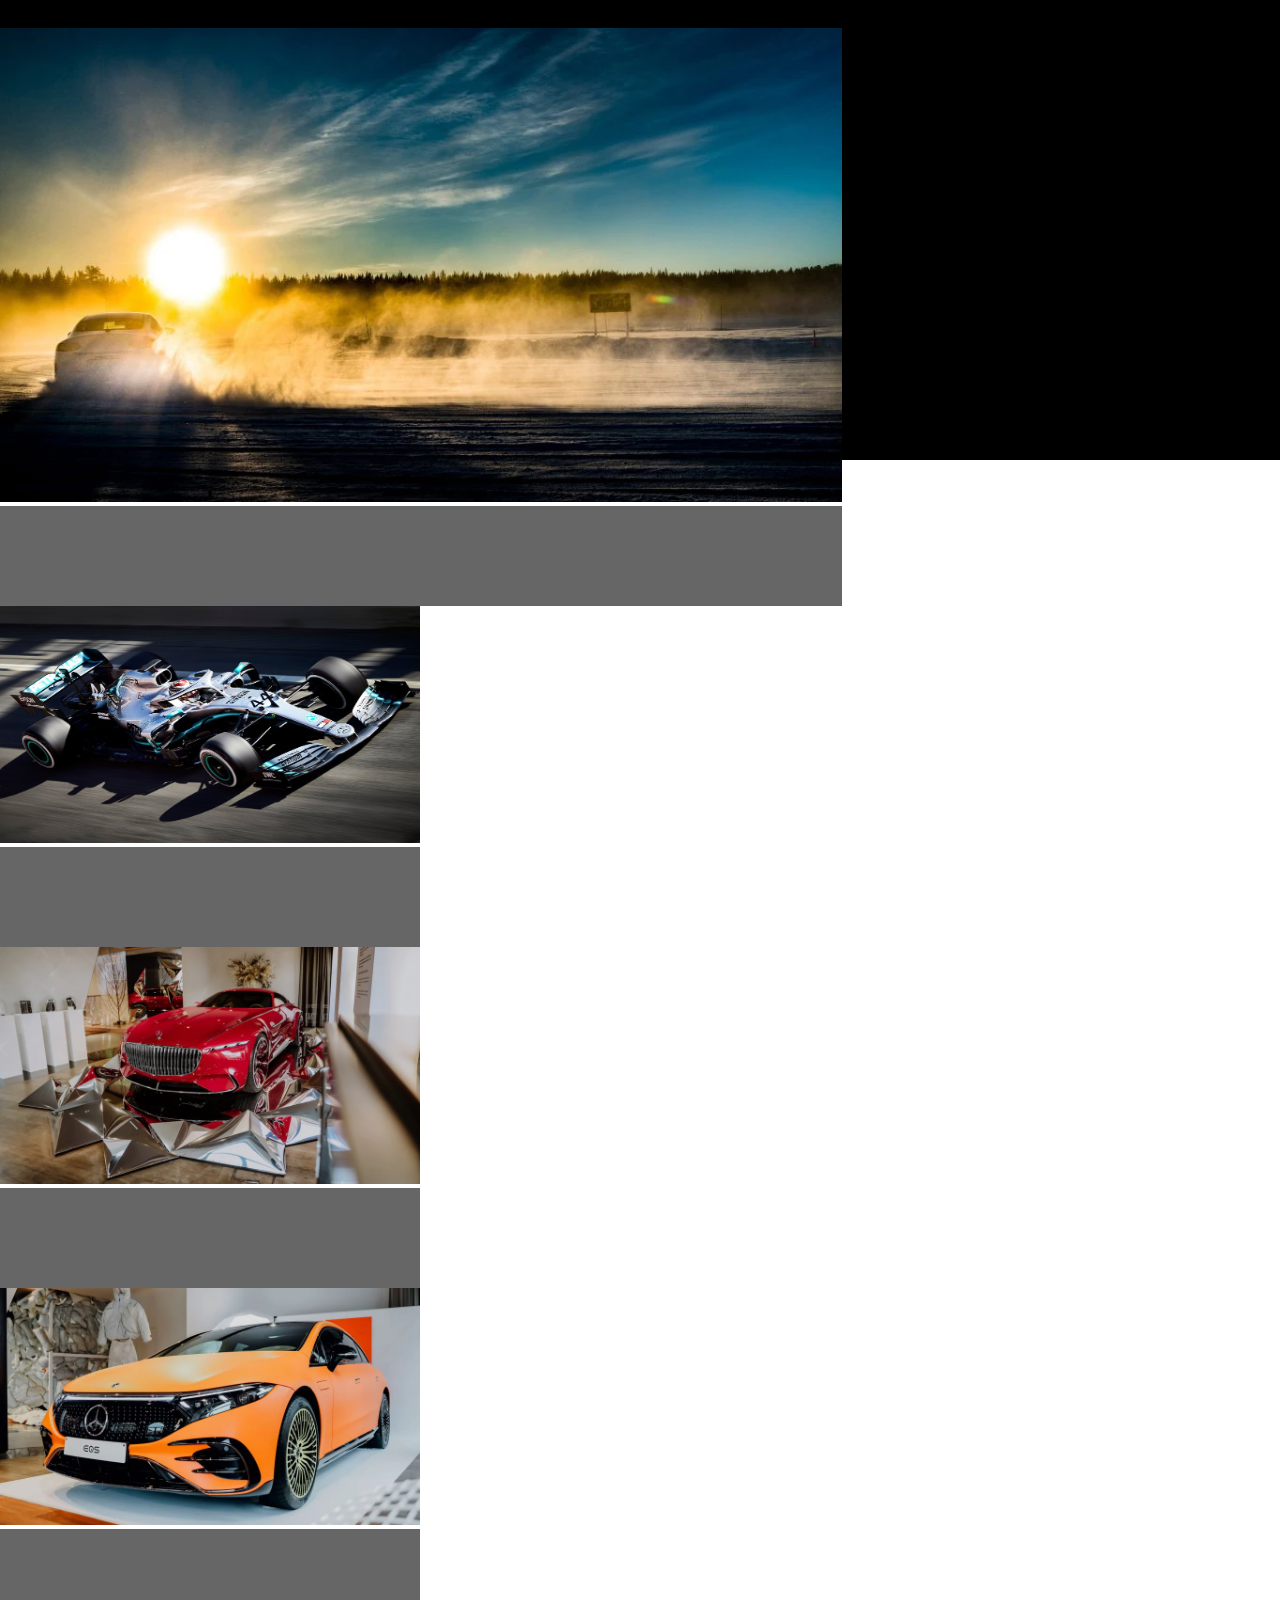
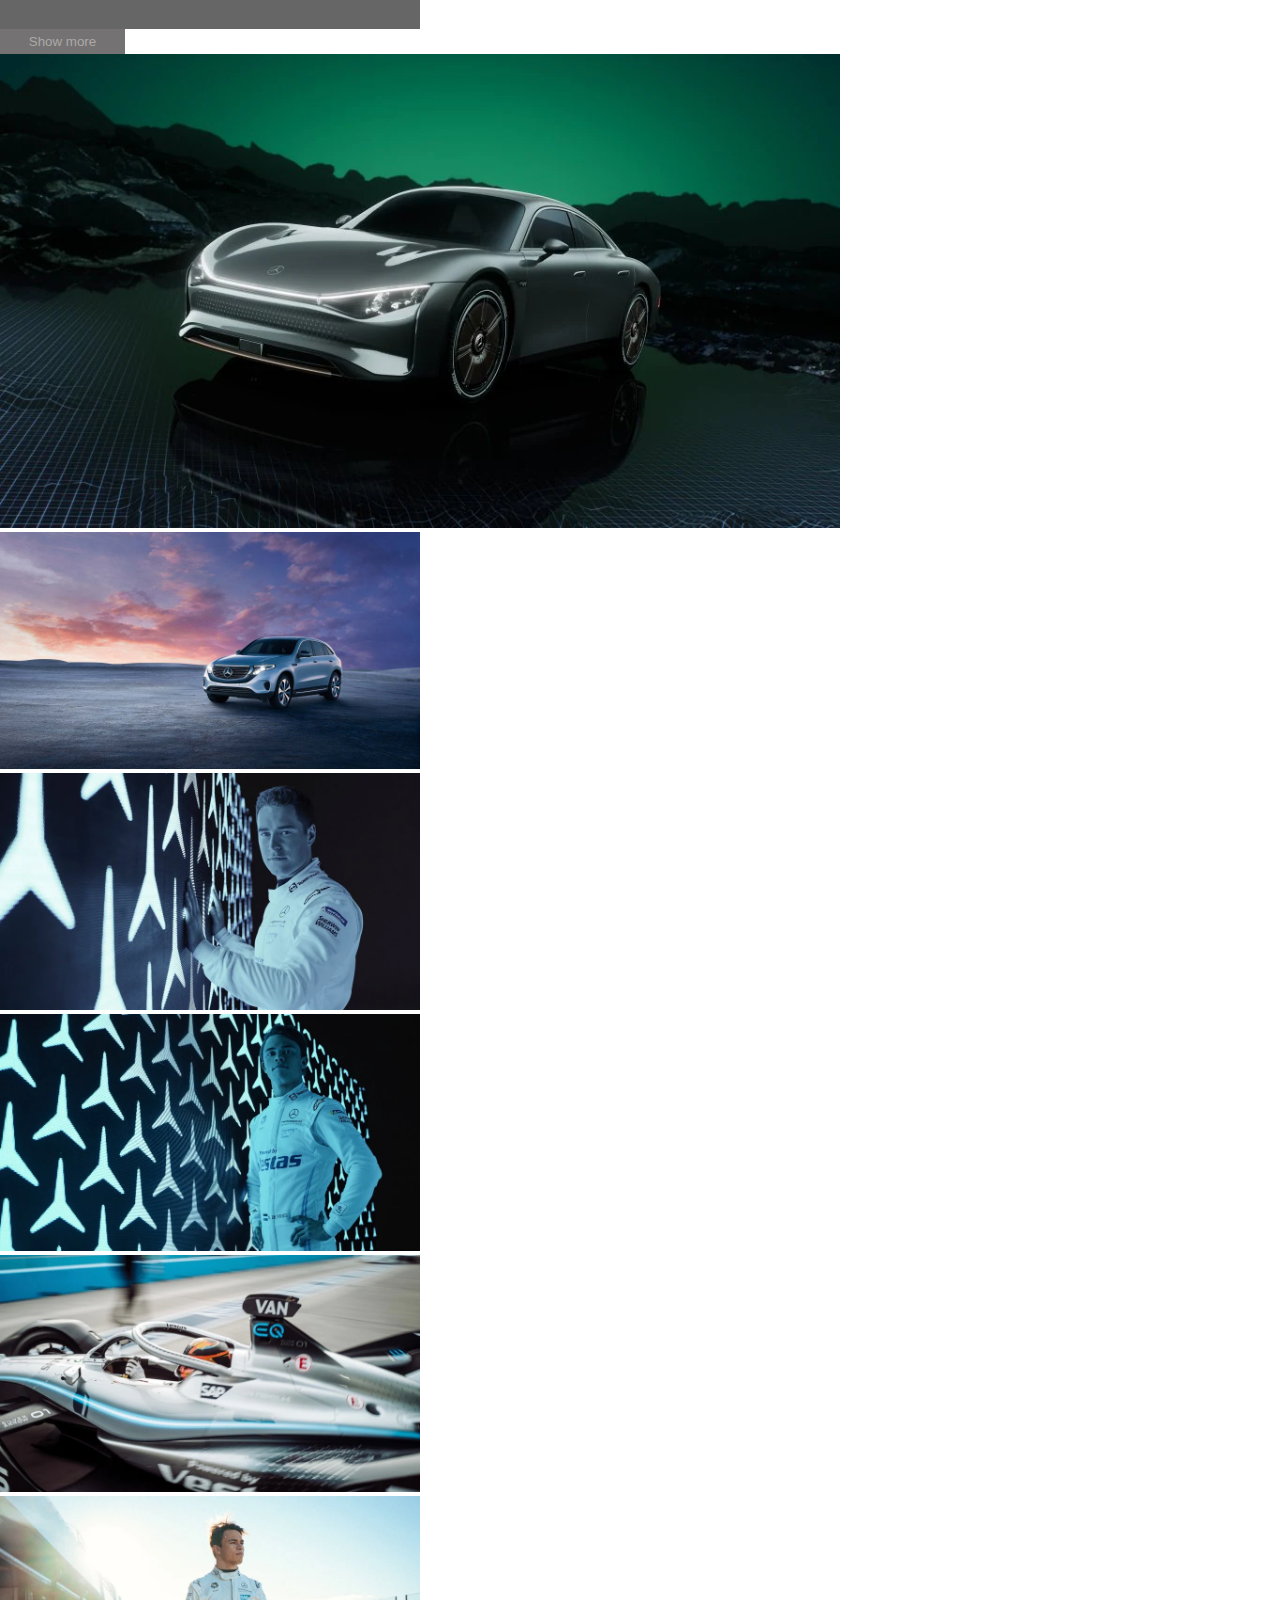
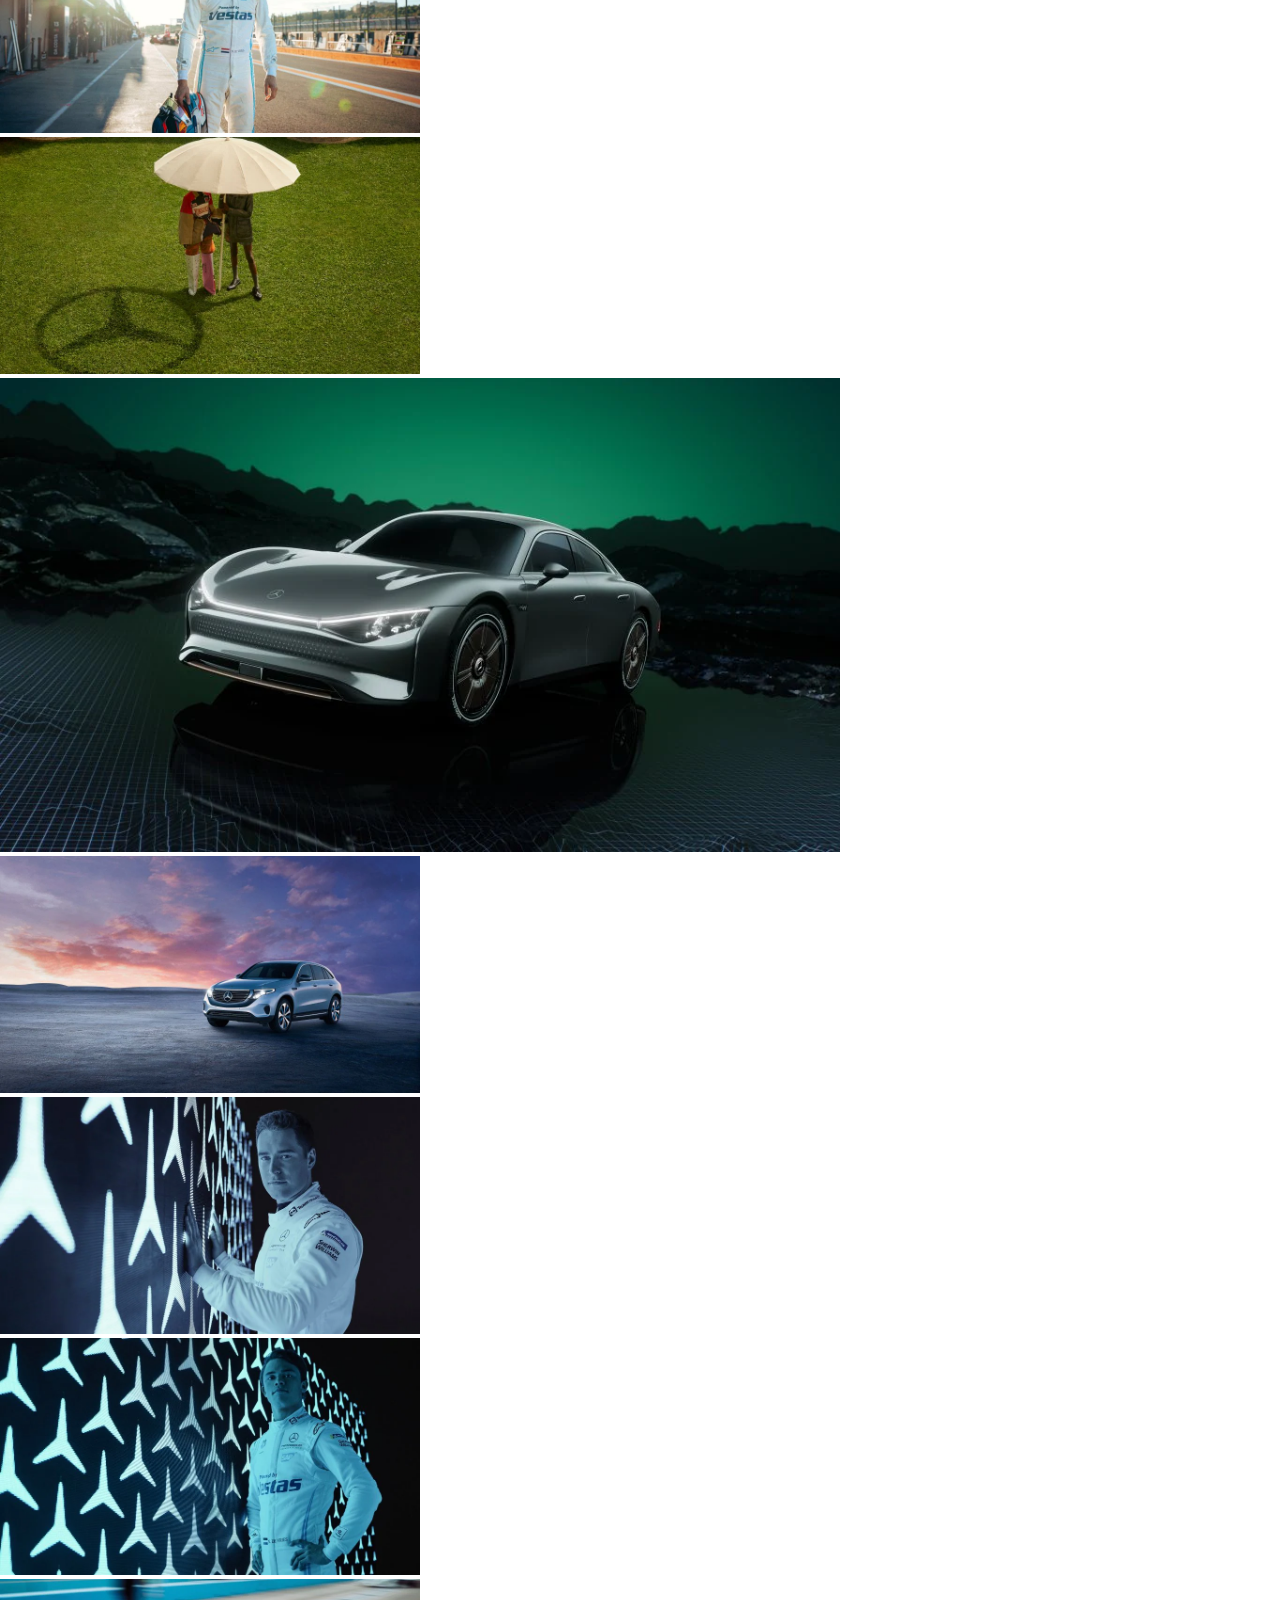
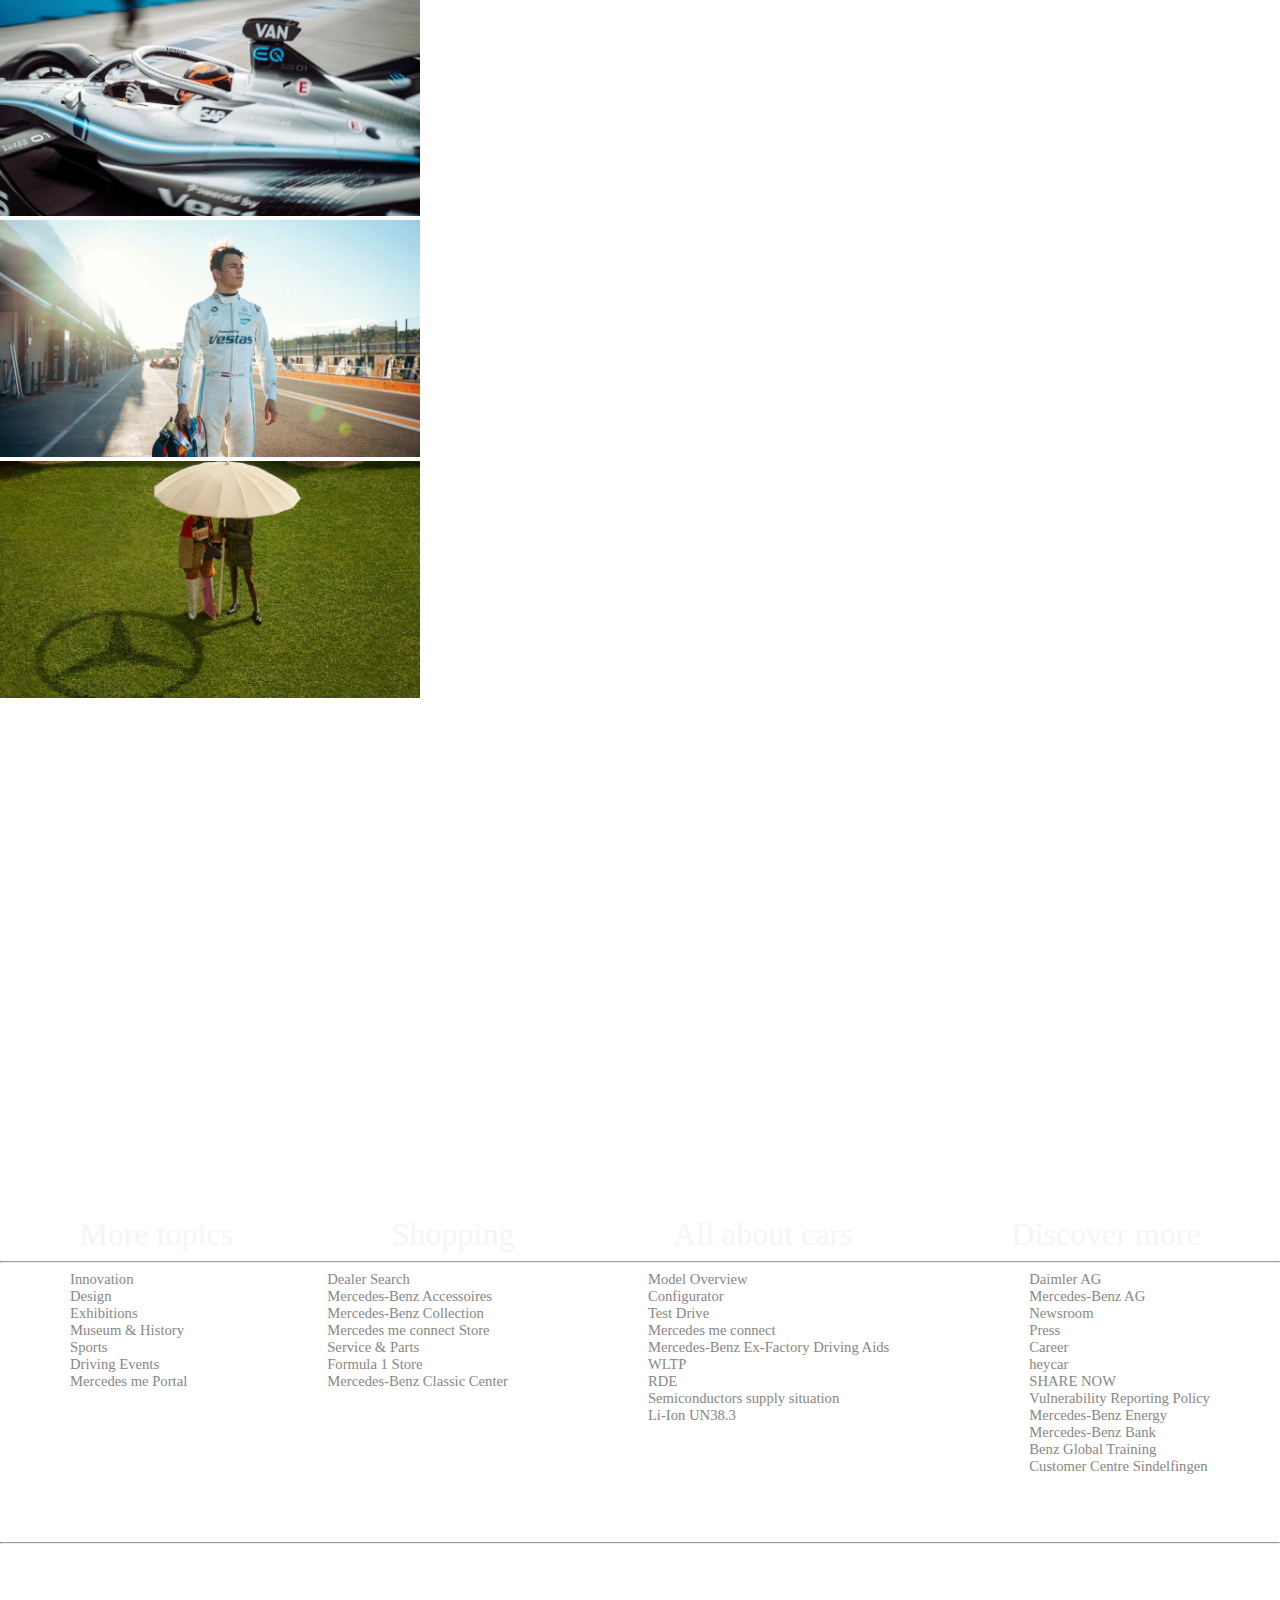
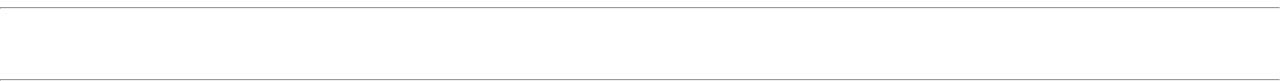
==== commit 5ce0884e: "created bran-box such as facebook,linkdin.." ====
--- a/index.html
+++ b/index.html
@@ -551,6 +551,31 @@
         </ul>
       </div>
 
+      <section>
+        <h2 class="stay">Stay informed</h2>
+        <hr class="bg-light">
+        <div class="row">
+          <p class="text-light">Follow us and use the following social media platforms to get in contact with us and to share your passion for the brand, products and services of Mercedes-Benz.</p>
+        </div>
+        <div class="box-brand">
+          <ul>
+            <li></li>
+            <li></li>
+            <li></li>
+            <li></li>
+            <li></li>
+          </ul>
+        </div>
+            <hr class="bg-light">
+            <div class="row">
+              <div class="col"><img src="" alt=""></div>
+              <div class="col"><img src="" alt=""></div>
+              <div class="col"><img src="" alt=""></div>
+            </div>    
+            <hr>    
+
+      </section>
+
 
 
 
--- a/assets/css/benz.css
+++ b/assets/css/benz.css
@@ -379,9 +379,18 @@
     font-family: serif;
 }
 
-
-
 footer{
     height: 150px;
     background: black;
+}
+.stay{
+    color: white;
+    font-family: 'Times New Roman', Times, serif ;
+}
+.text-light{
+    color: white;
+    width: 39%;
+    font-size: 11pt;
+    width: 39%;
+  
 }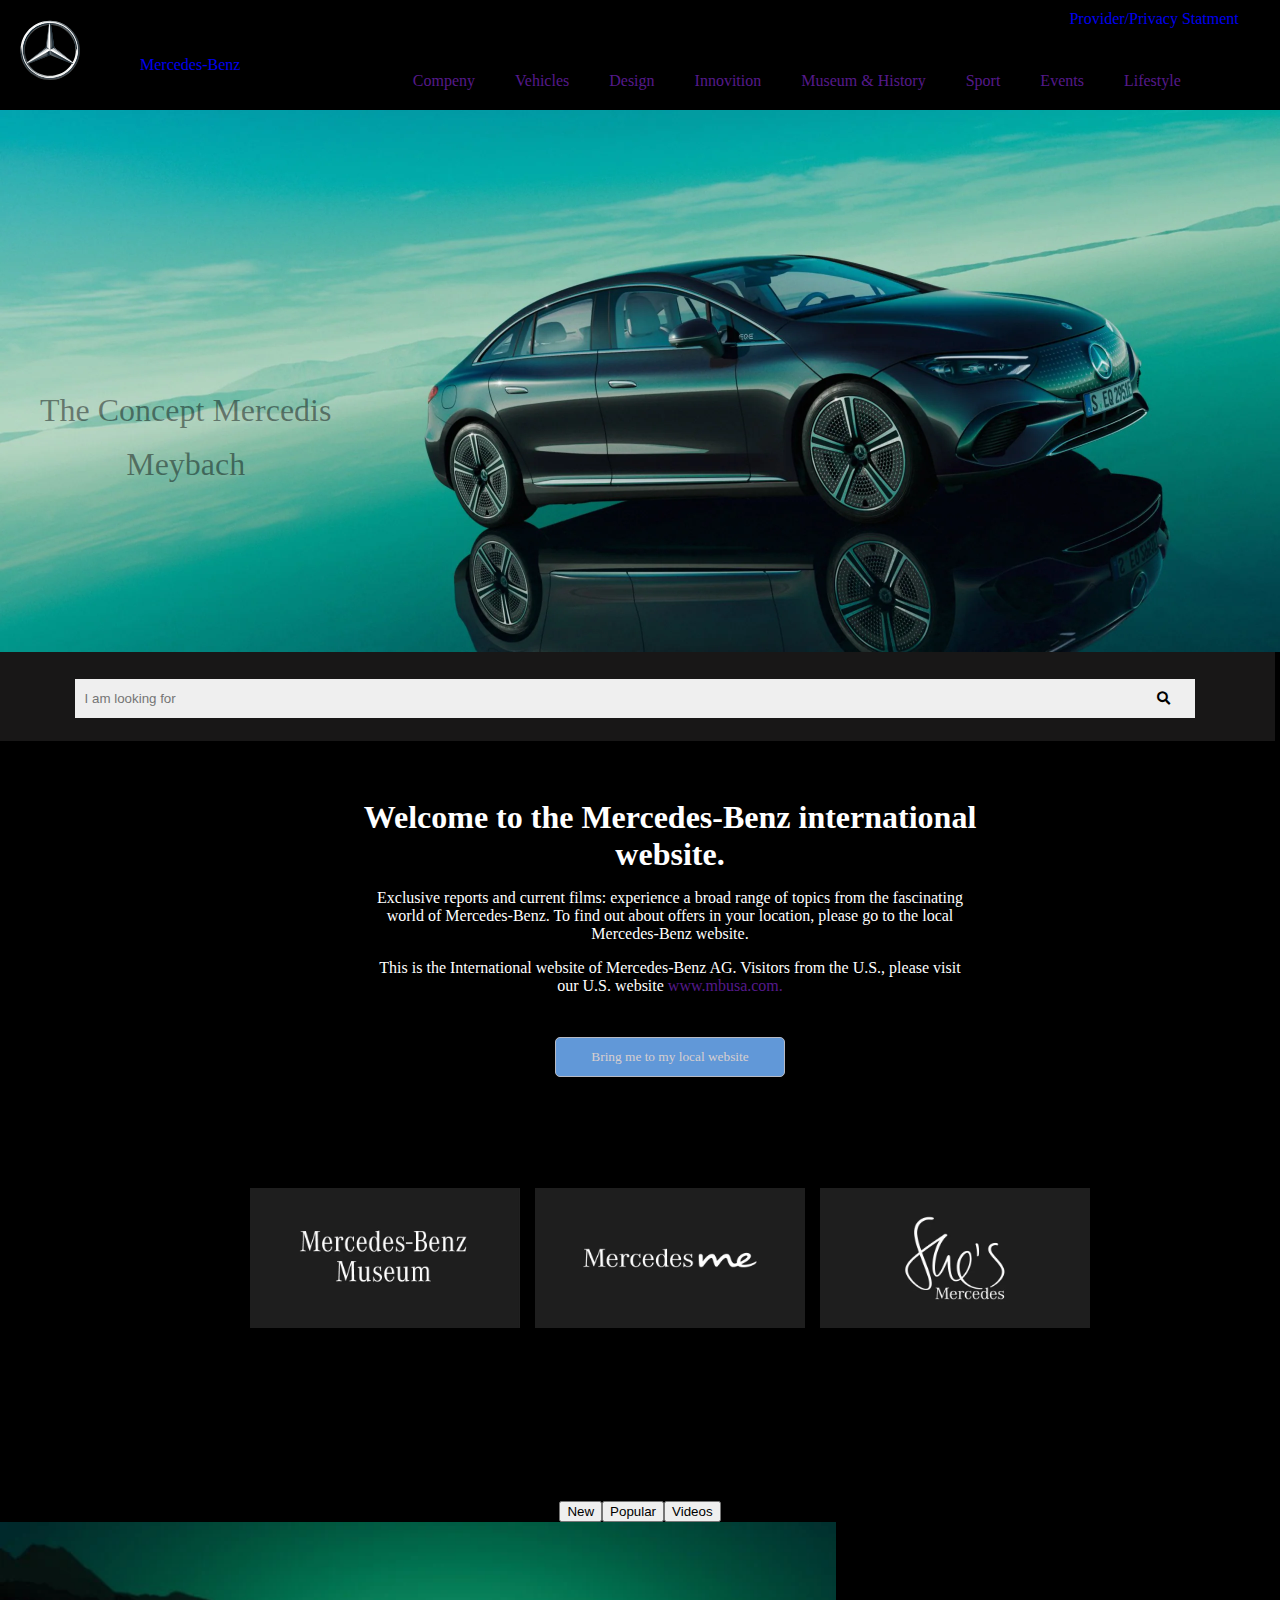
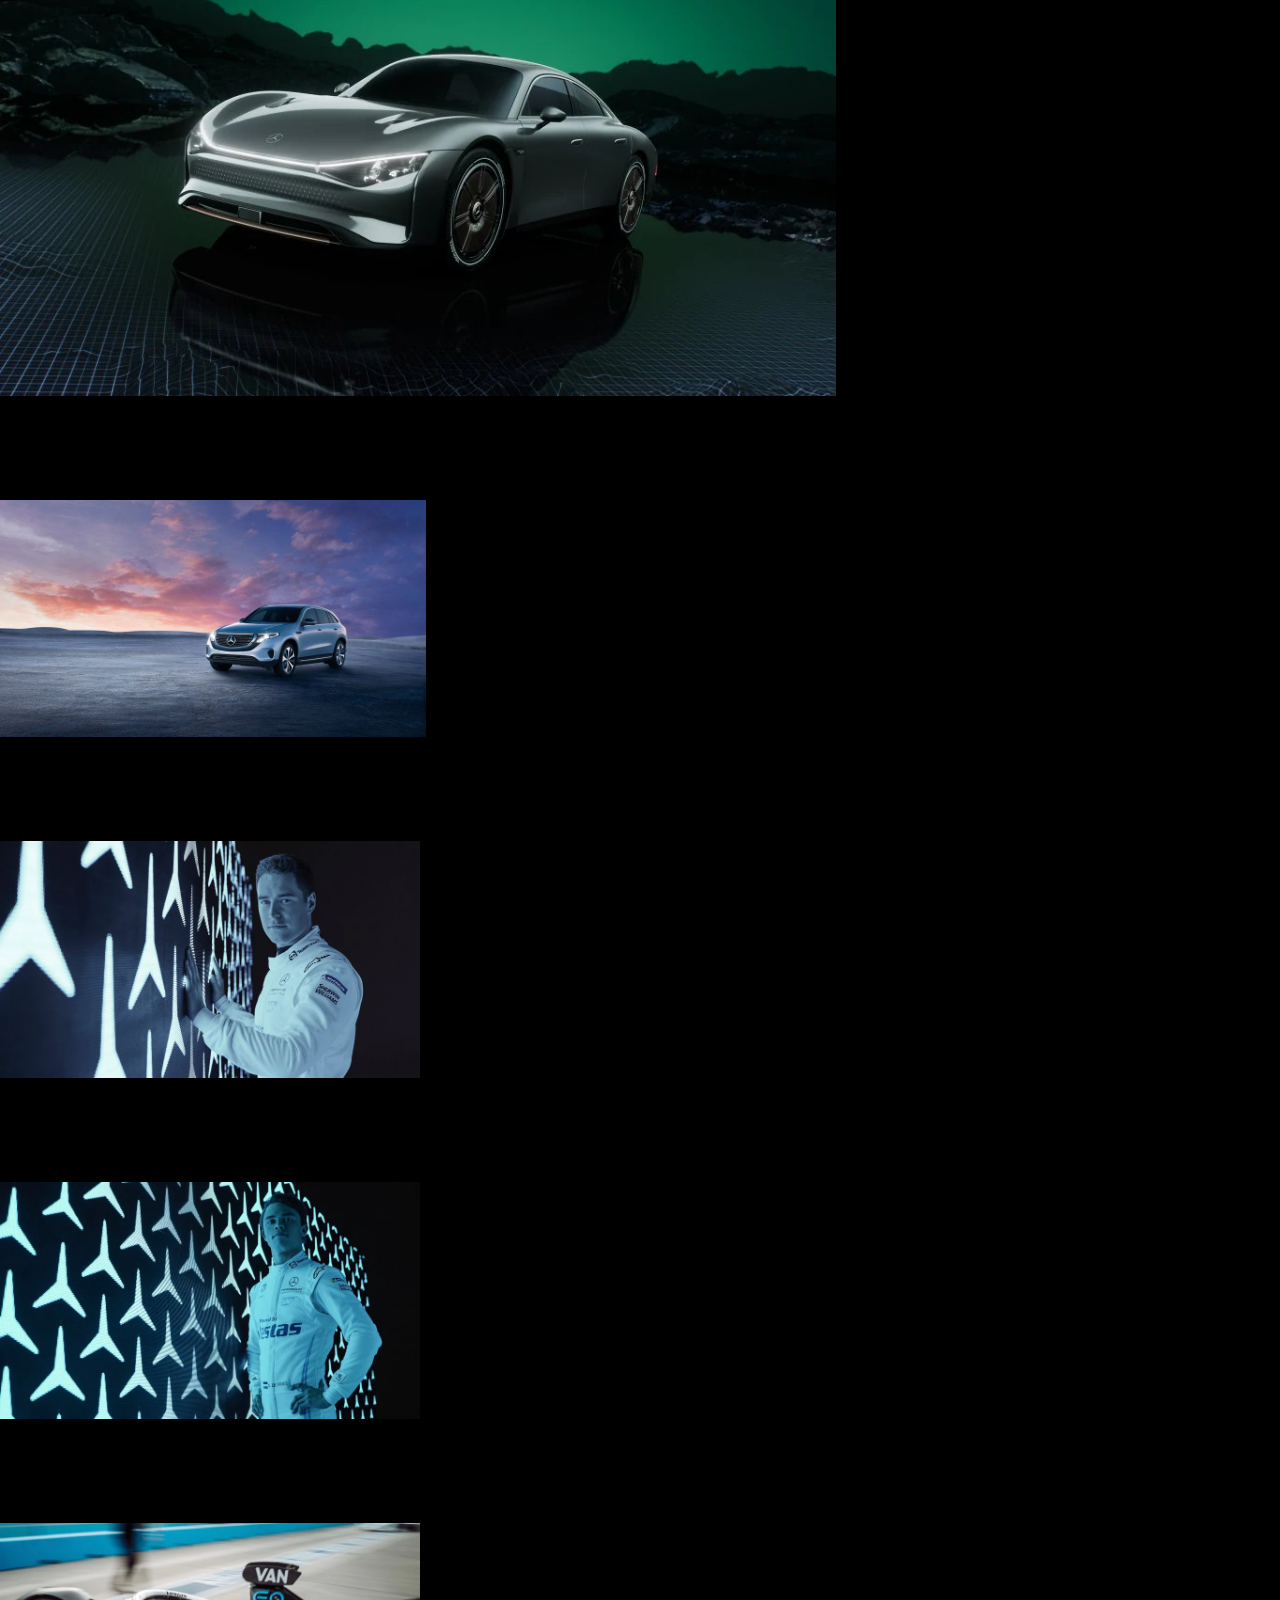
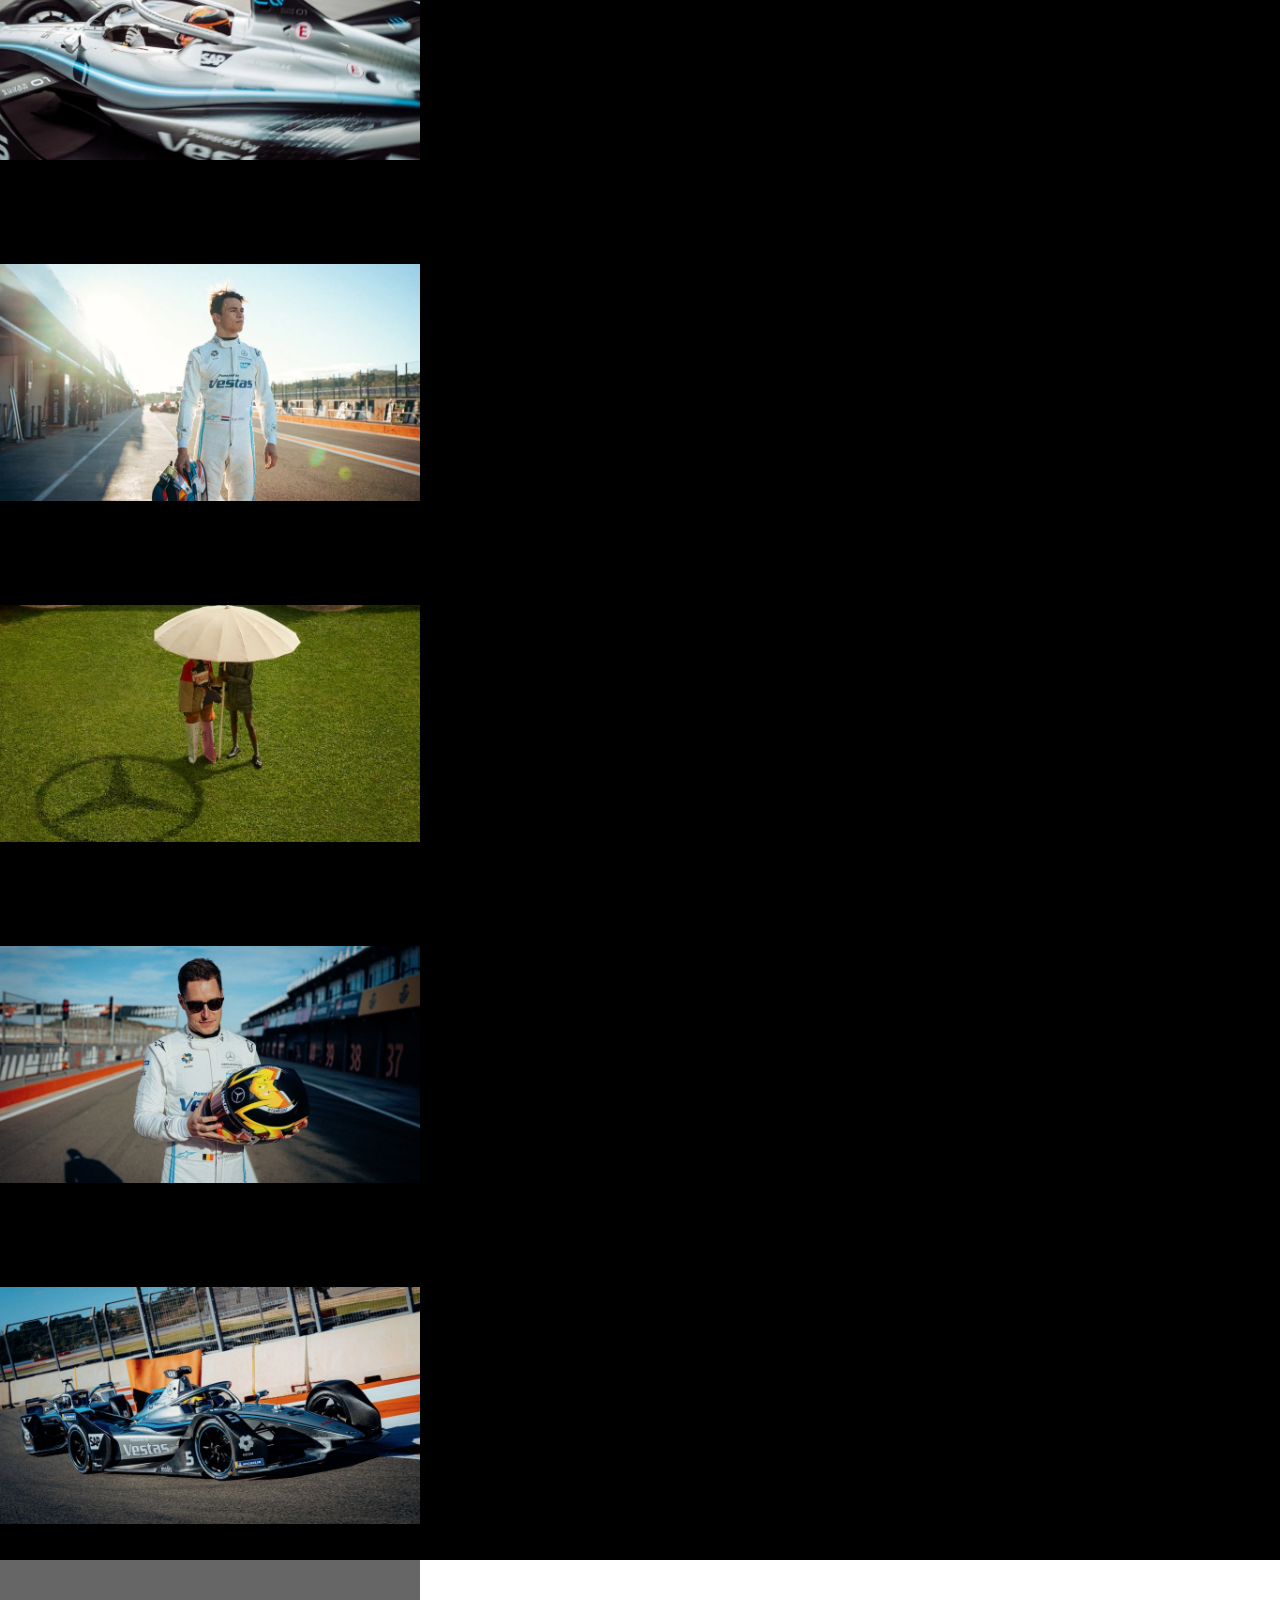
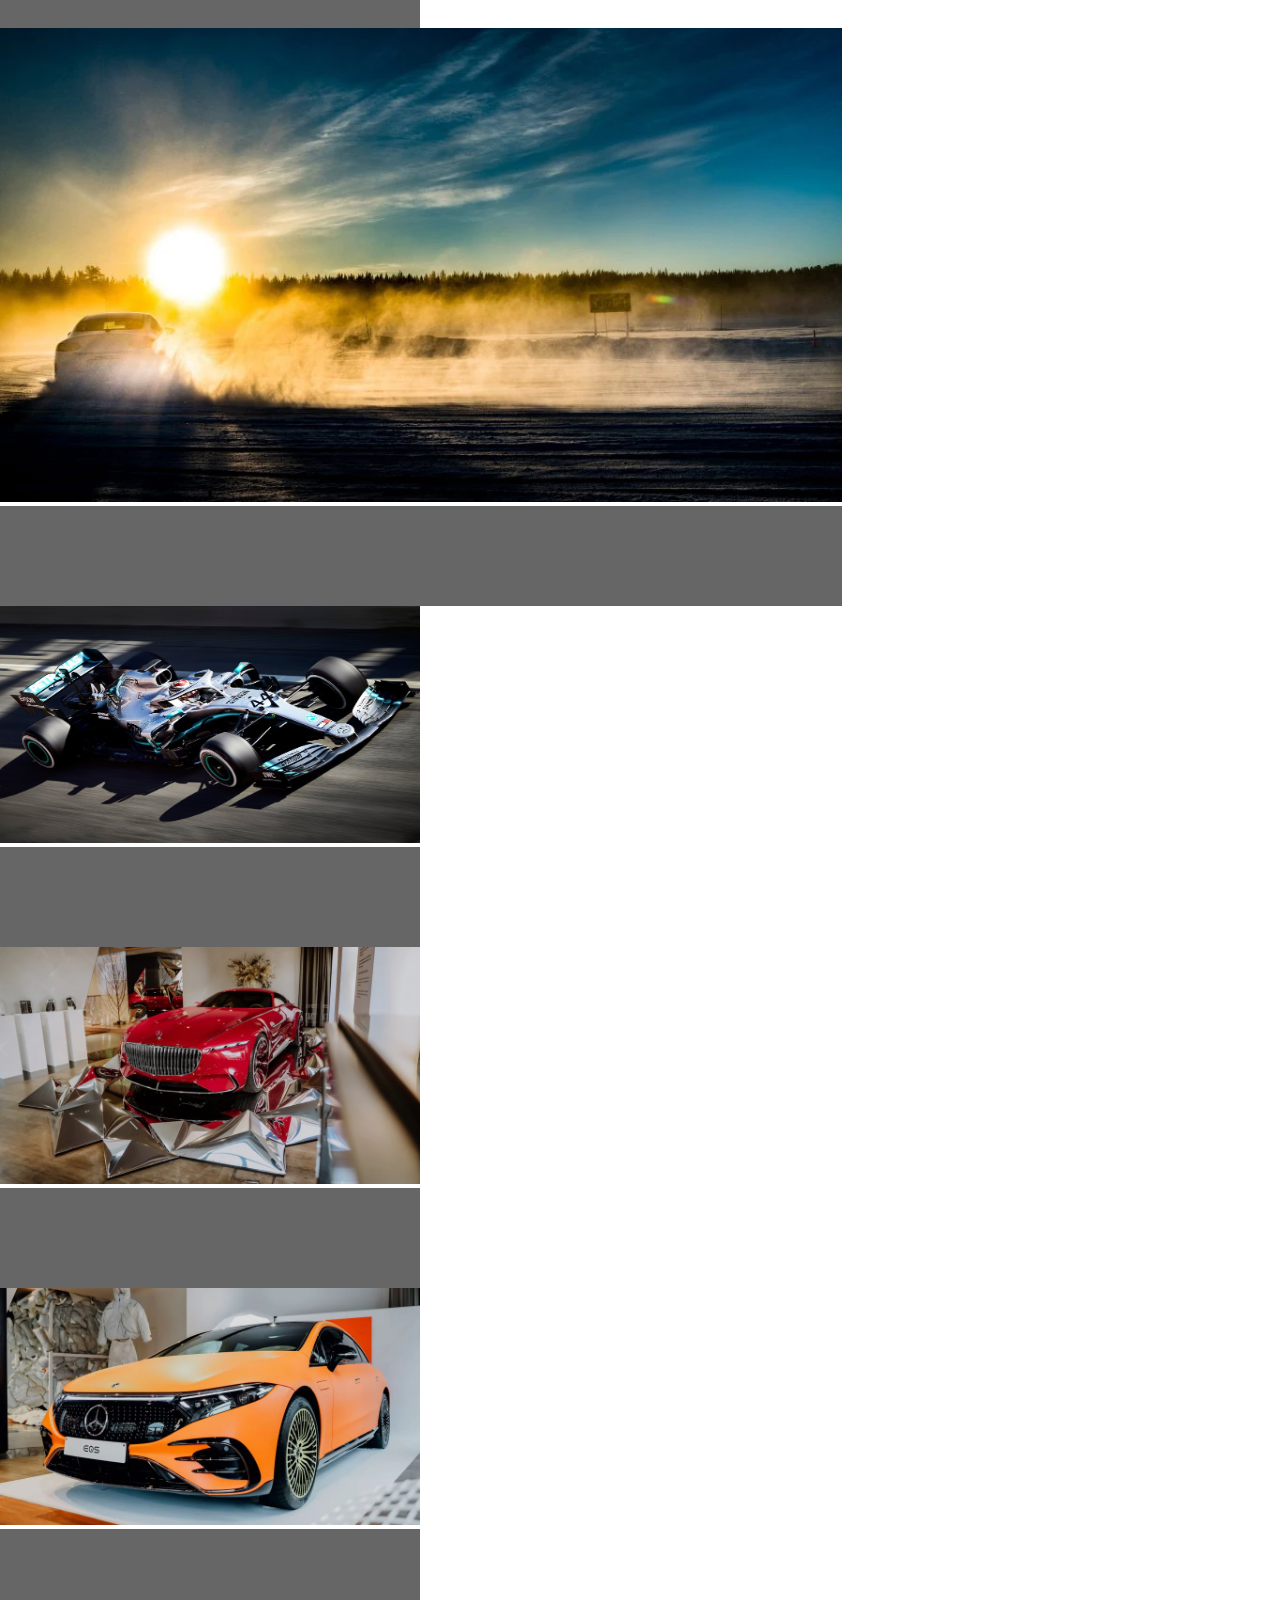
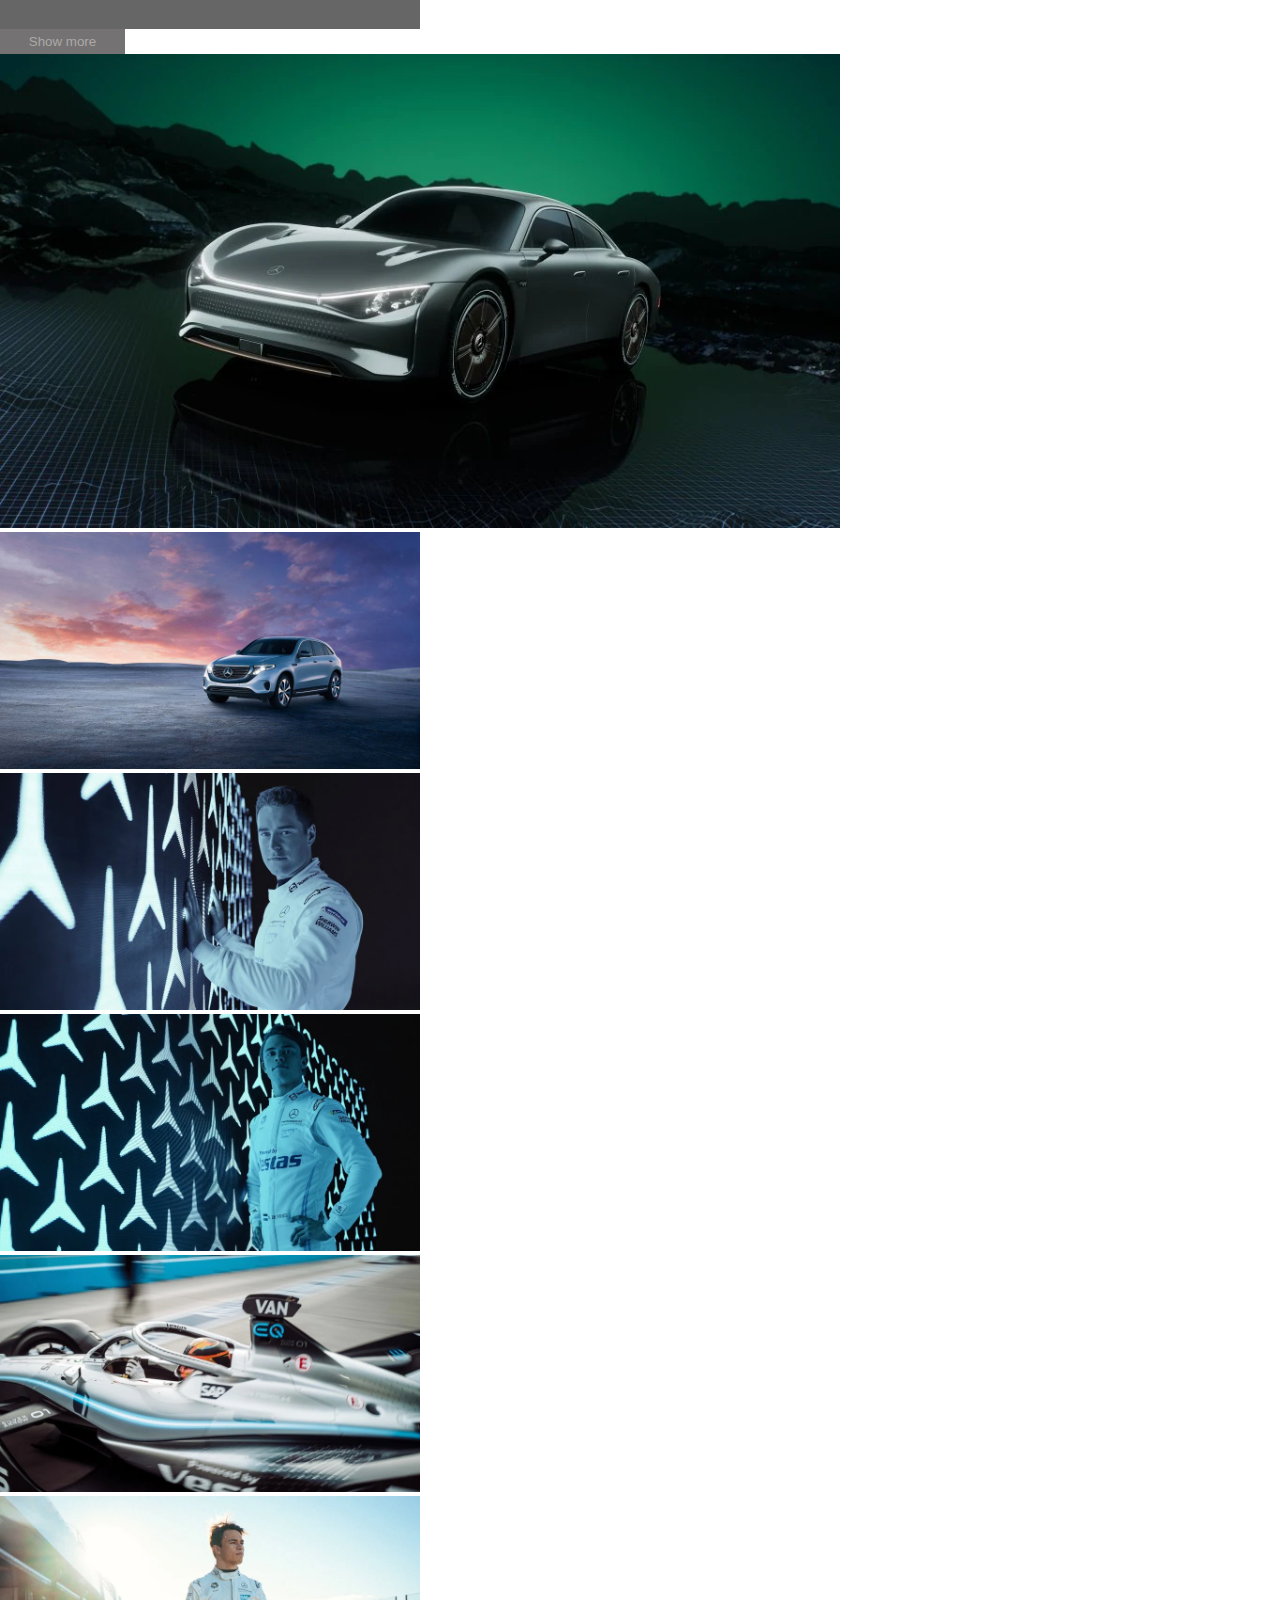
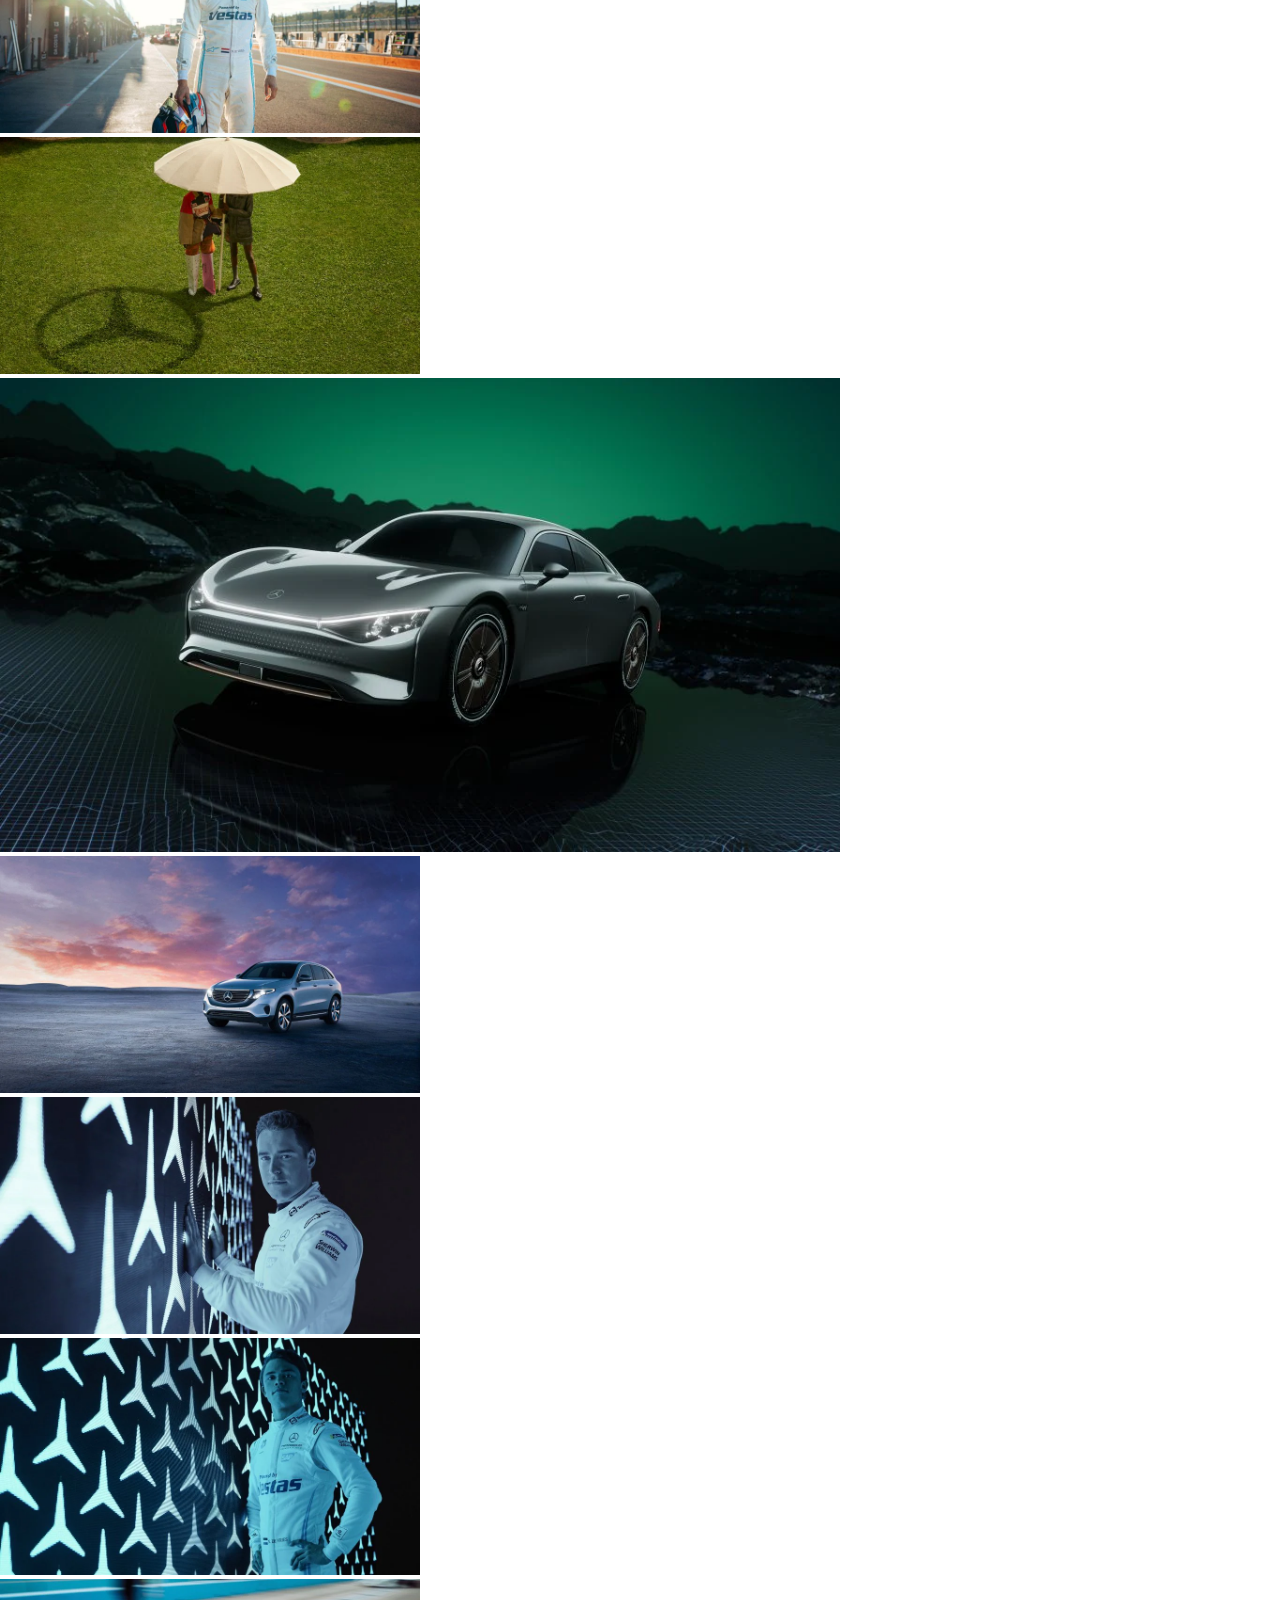
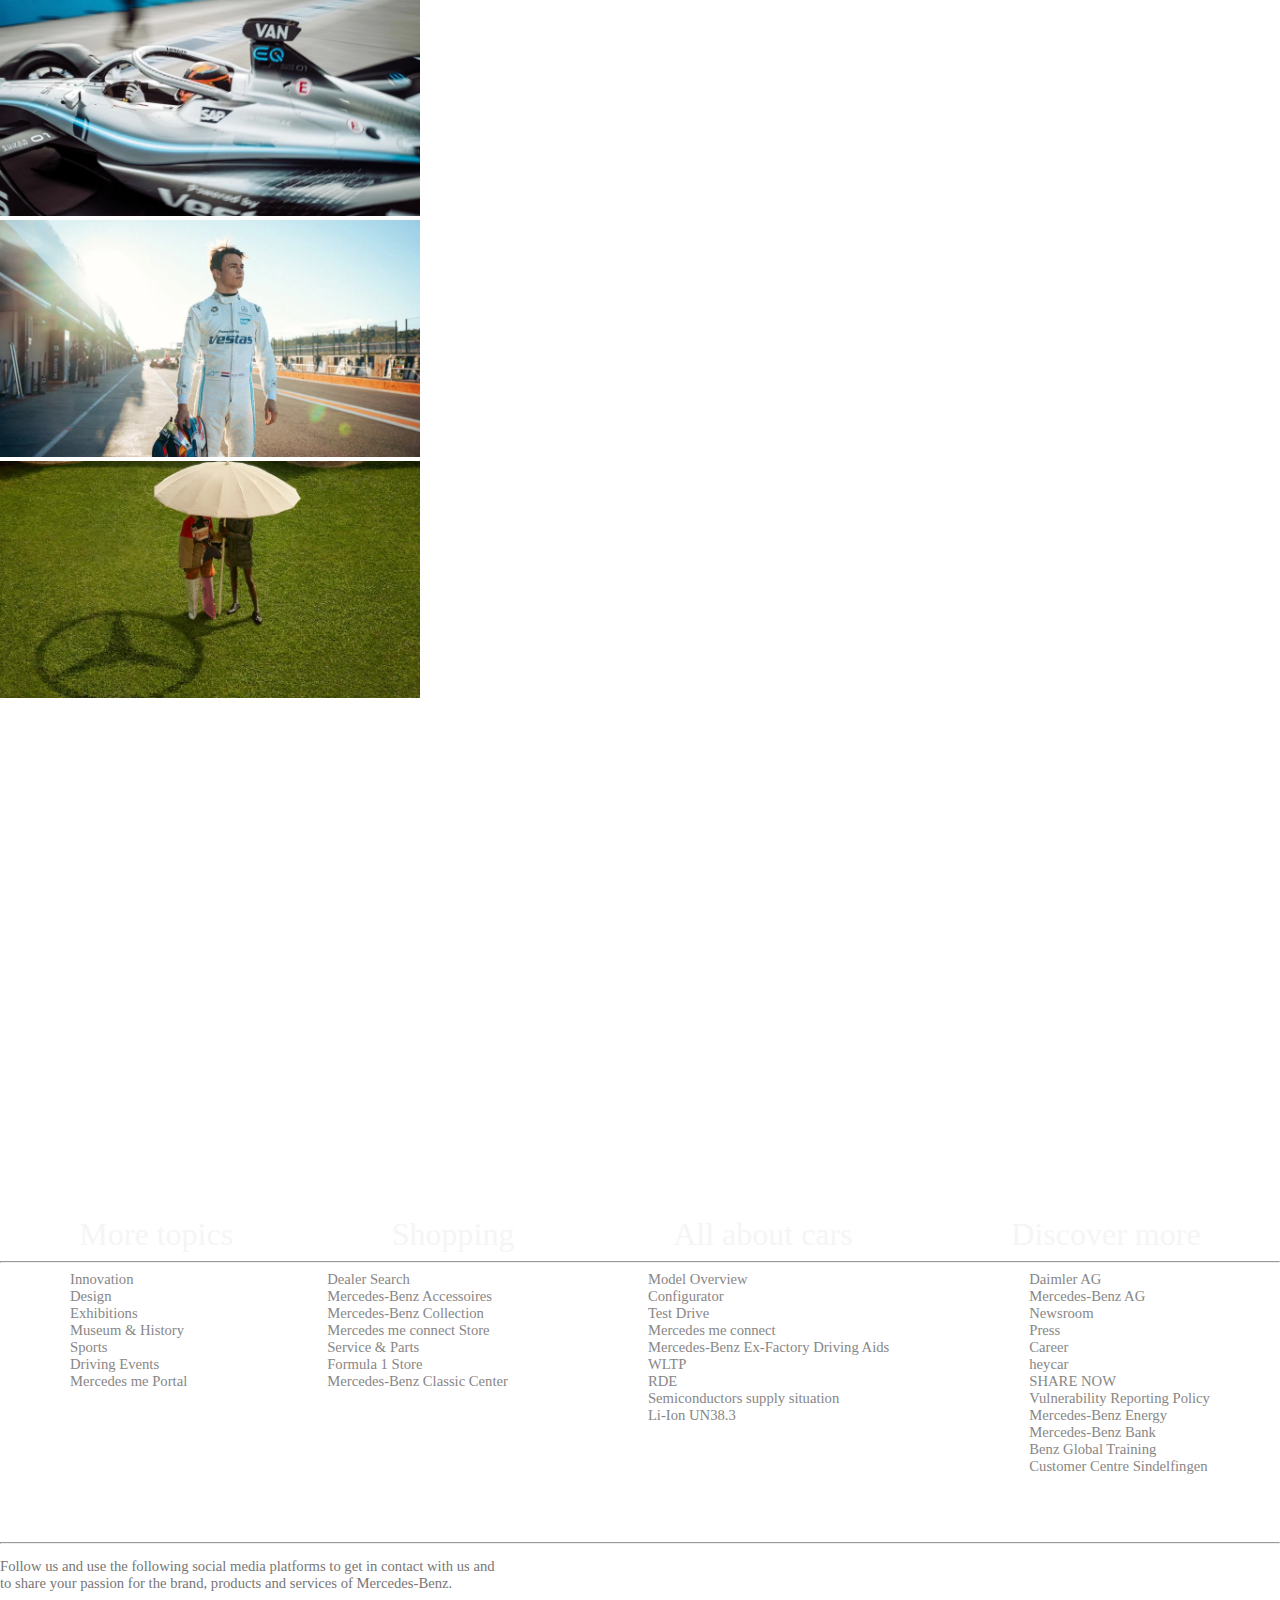
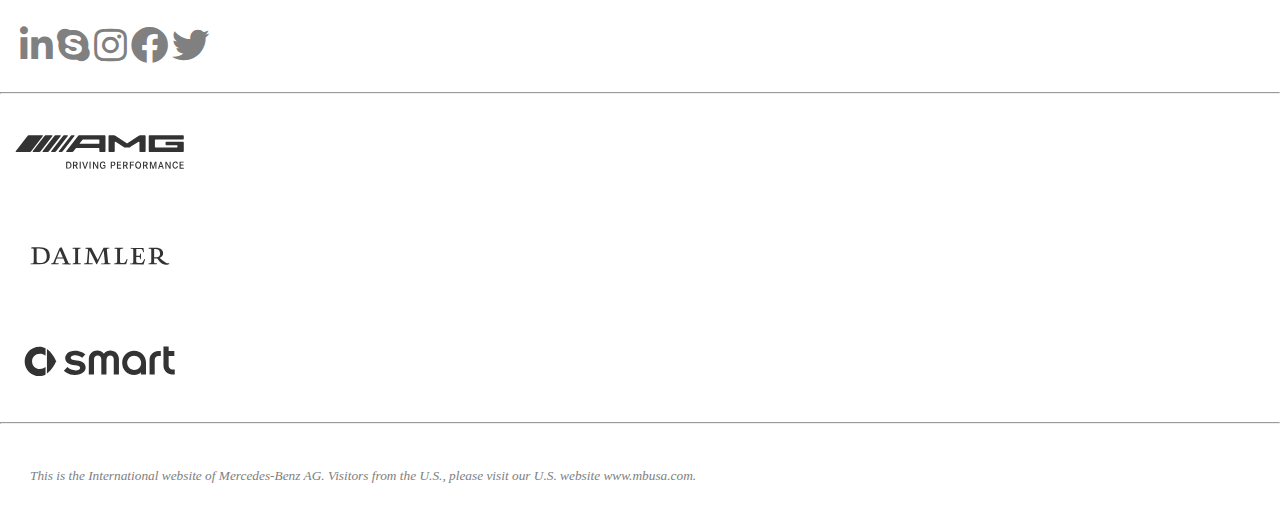
==== commit eb167406: "end footer" ====
--- a/index.html
+++ b/index.html
@@ -552,27 +552,33 @@
       </div>
 
       <section>
-        <h2 class="stay">Stay informed</h2>
+        <h2 class="stay ps-4">Stay informed</h2>
         <hr class="bg-light">
-        <div class="row">
-          <p class="text-light">Follow us and use the following social media platforms to get in contact with us and to share your passion for the brand, products and services of Mercedes-Benz.</p>
+        <div class="row p-4">
+          <p class="follow">Follow us and use the following social media platforms to get in contact with us and to share your passion for the brand, products and services of Mercedes-Benz.</p>
         </div>
         <div class="box-brand">
           <ul>
-            <li></li>
-            <li></li>
-            <li></li>
-            <li></li>
-            <li></li>
+            <i class="fab fa-linkedin-in p-2"></i>
+            <i class="fab fa-skype ms-4 p-2"></i>
+            <i class="fab fa-instagram ms-4 p-2"></i>
+            <i class="fab fa-facebook ms-4 p-2"></i>
+            <i class="fab fa-twitter ms-4 p-2"></i>
           </ul>
         </div>
-            <hr class="bg-light">
+
+          <hr class="bg-light">
+
             <div class="row">
-              <div class="col"><img src="" alt=""></div>
-              <div class="col"><img src="" alt=""></div>
-              <div class="col"><img src="" alt=""></div>
-            </div>    
-            <hr>    
+              <ul class="d-flex justify-content-evenly">
+                <li><img src="assets/images/post1.svg" alt="" style="width: 200px; height: 100px;"></li>
+                <li><img src="assets/images/post2.svg" alt="" style="width: 200px; height: 100px;"></li>
+                <li><img src="assets/images/post3.svg" alt="" style="width: 200px; height: 100px;"></li>
+              </ul>
+            </div> 
+
+            <hr class="bg-light">  
+            <p class="this">This is the International website of Mercedes-Benz AG. Visitors from the U.S., please visit our U.S. website www.mbusa.com.</p>  
 
       </section>
 
--- a/assets/css/benz.css
+++ b/assets/css/benz.css
@@ -7,7 +7,6 @@
    margin: 0px!important;
    list-style: none;
    text-decoration: none;
-
 }
 a{
     text-decoration: none;
@@ -68,7 +67,7 @@
 }
 
 main{
-    height: 5000px;
+    height: 4500px;
     background: black;
 }
 .slider{
@@ -387,10 +386,21 @@
     color: white;
     font-family: 'Times New Roman', Times, serif ;
 }
-.text-light{
-    color: white;
-    width: 39%;
+.follow{
+    color: rgb(119, 118, 118);
     font-size: 11pt;
-    width: 39%;
-  
+    width: 39%!important;
+}
+.fab{
+    font-size: 28pt;
+}
+.box-brand{
+    color: gray;
+    padding: 20px;
+}
+.this{
+    color: gray;
+    padding: 30px;
+    font-size: 10pt;
+    font-style: italic;
 }